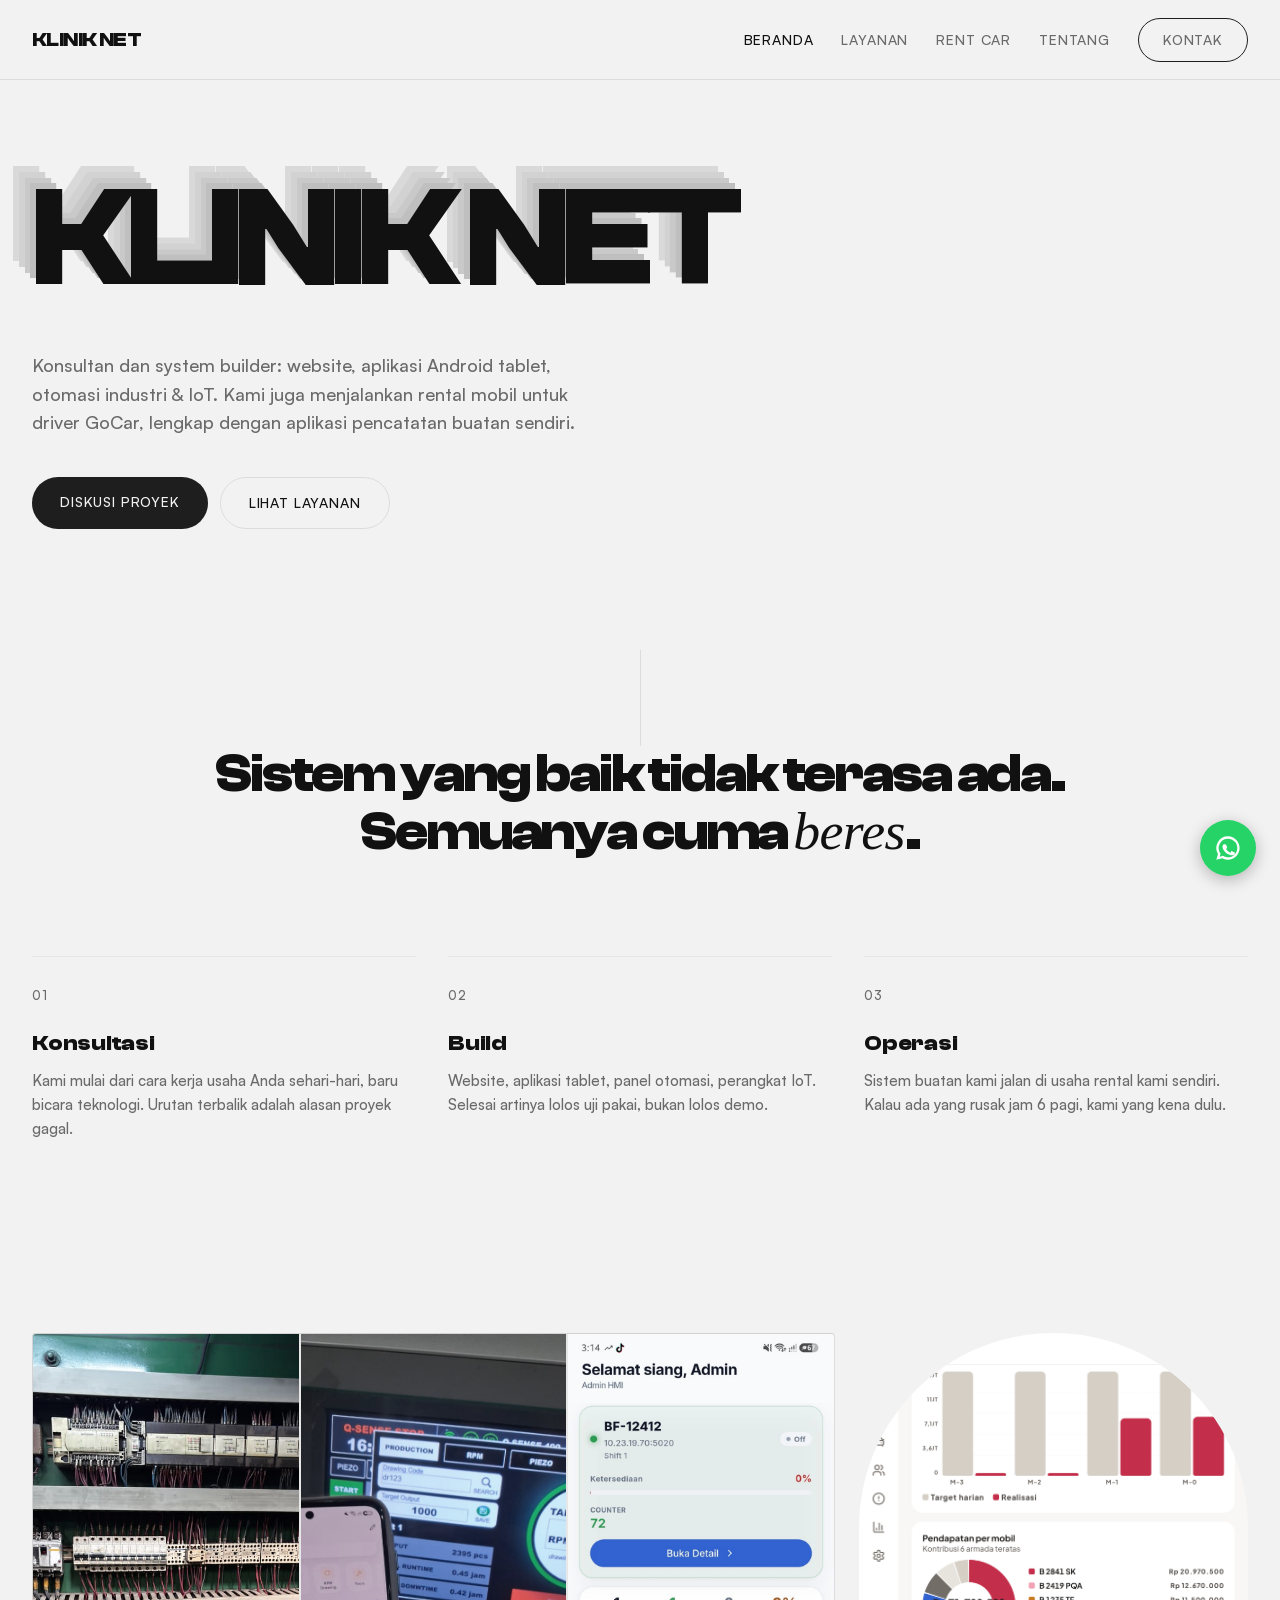
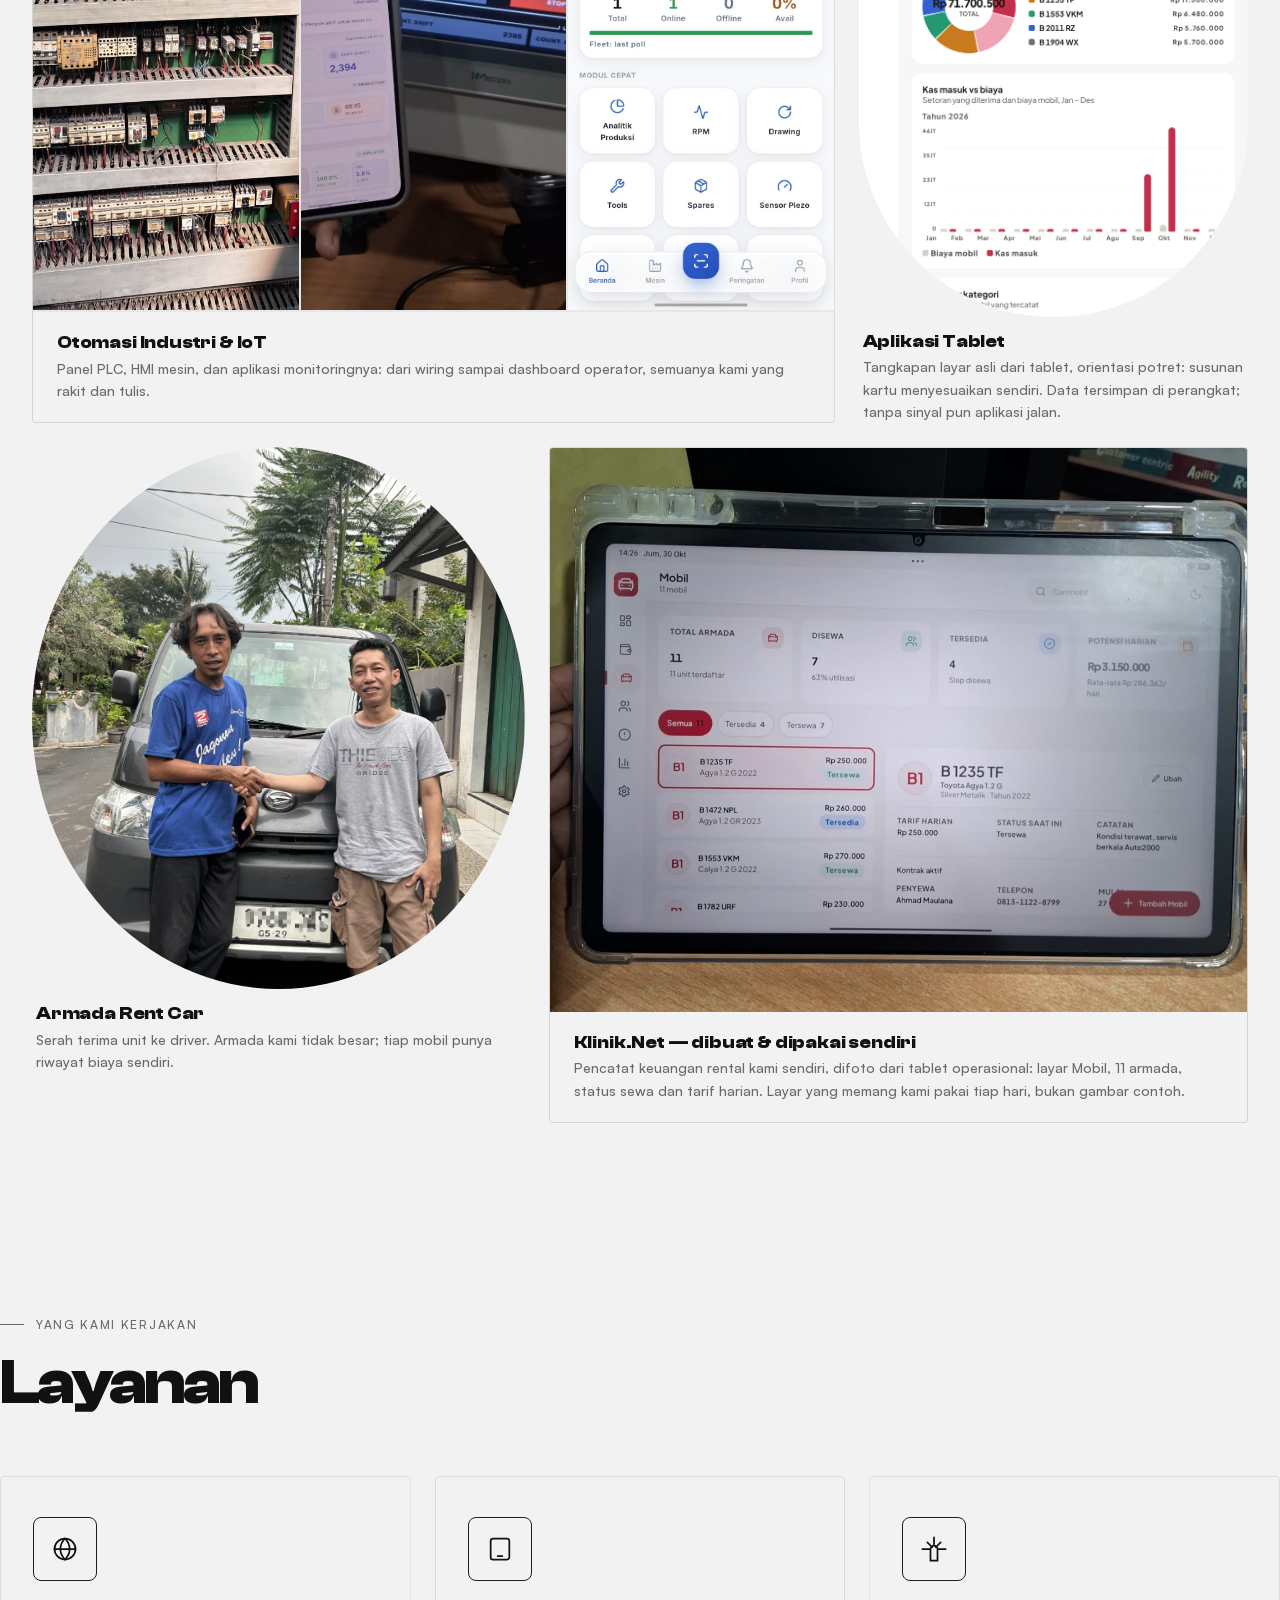
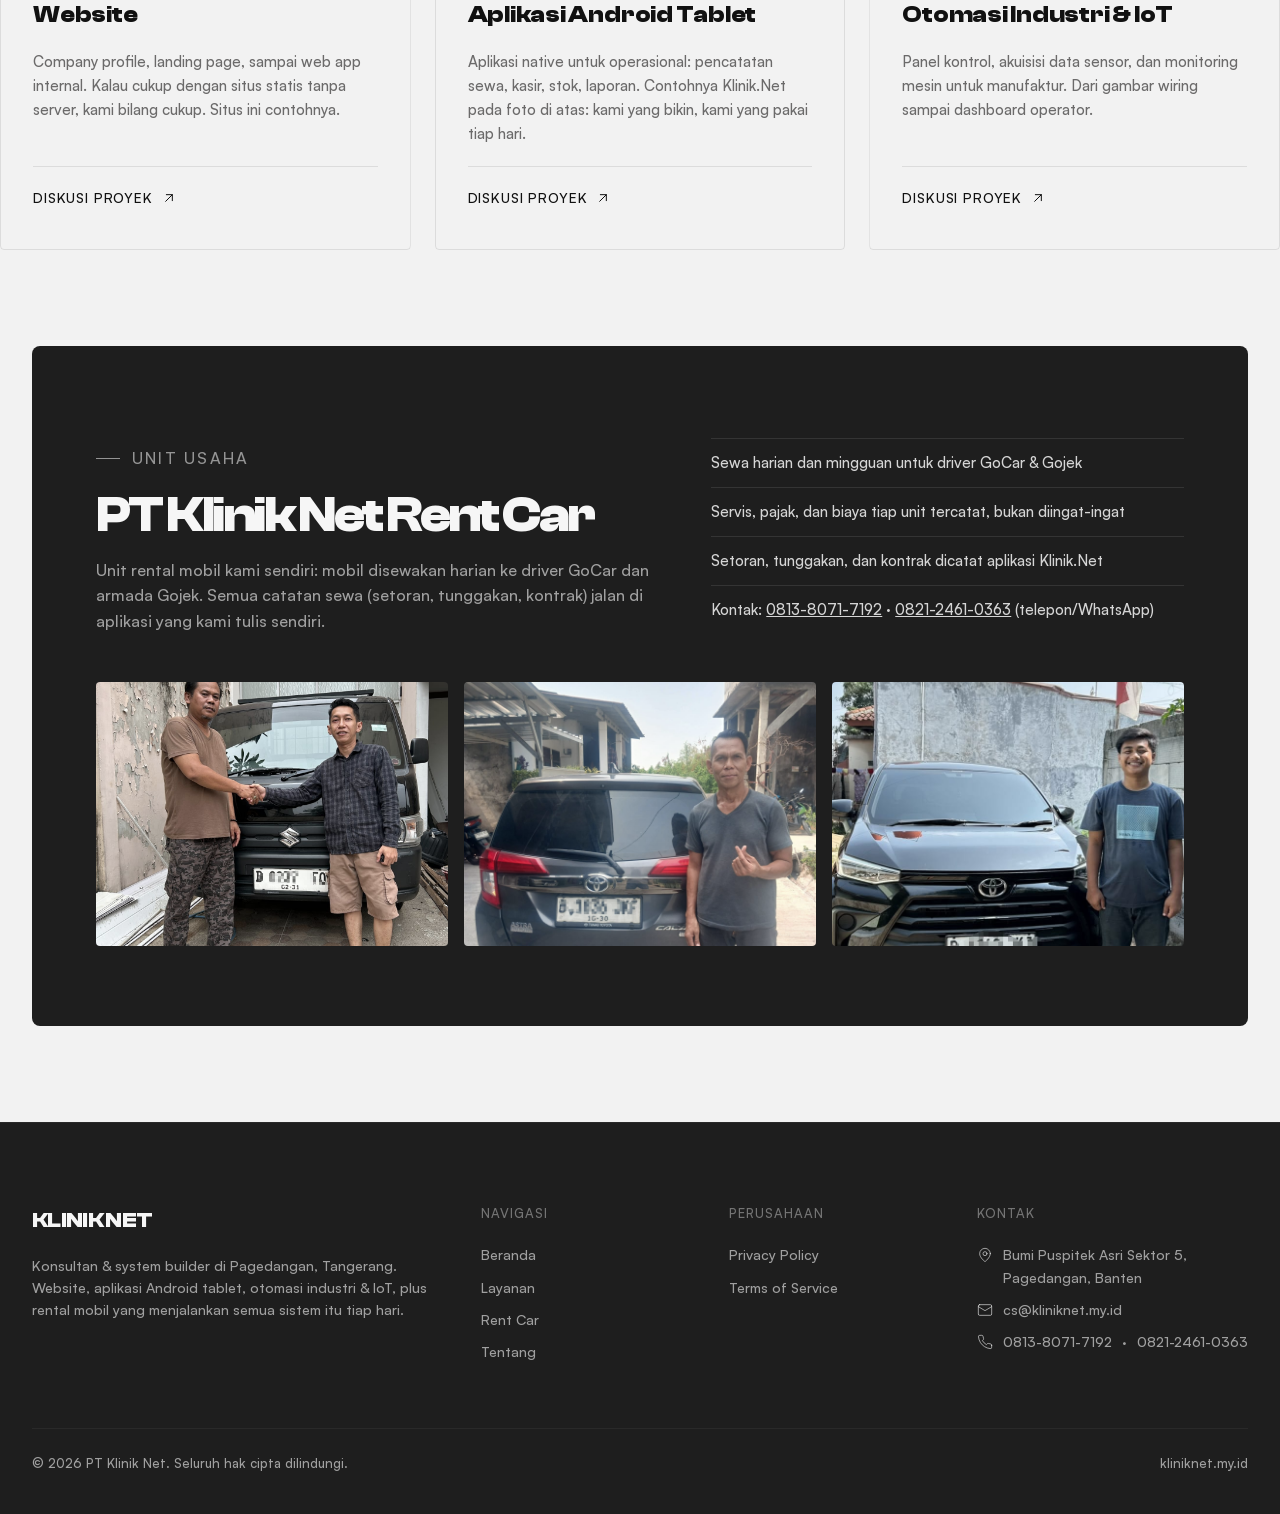
==== index.html @ cad22e59 "Polish UI: kontras teks, eyebrow seksi, CTA hero, pembatas kartu, focus ring - muted2 digelapkan (#6" ====
<!doctype html>
<html lang="id">
<head>
<meta charset="utf-8">
<meta name="viewport" content="width=device-width, initial-scale=1">
<title>PT Klinik Net — Konsultan & System Builder</title>
<meta name="description" content="PT Klinik Net: pembuatan website, aplikasi Android untuk tablet, otomasi industri & IoT. Unit Rent Car menyewakan mobil untuk driver GoCar dengan sistem pencatatan internal sendiri.">
<link rel="canonical" href="https://kliniknet.my.id/">
<meta property="og:title" content="PT Klinik Net — Konsultan & System Builder">
<meta property="og:description" content="Website, aplikasi Android tablet, otomasi industri & IoT. Plus Rent Car untuk driver GoCar.">
<meta property="og:type" content="website">
<meta property="og:url" content="https://kliniknet.my.id/">
<meta property="og:image" content="https://kliniknet.my.id/assets/img/showcase-app.png">
<link rel="icon" href="favicon.svg" type="image/svg+xml">
<link rel="stylesheet" href="assets/css/style.css">
</head>
<body>

<!-- ===== NAV (identik di semua halaman) ===== -->
<header class="nav">
  <div class="nav-inner">
    <a class="nav-logo" href="index.html">KLINIK&nbsp;NET</a>
    <button class="nav-burger" aria-label="Buka menu" aria-expanded="false">
      <svg width="24" height="24" viewBox="0 0 24 24" fill="none" stroke-width="1.5" stroke-linecap="round"><path d="M4 7h16M4 12h16M4 17h16"/></svg>
    </button>
    <ul class="nav-links">
      <li><a href="index.html" aria-current="page">Beranda</a></li>
      <li><a href="index.html#layanan">Layanan</a></li>
      <li><a href="index.html#rentcar">Rent Car</a></li>
      <li><a href="index.html#tentang">Tentang</a></li>
      <li><a class="nav-cta" href="index.html#kontak">Kontak</a></li>
    </ul>
  </div>
</header>

<!-- ===== HERO ===== -->
<section class="hero">
  <div class="wrap">
    <h1 class="hero-echo" aria-label="Klinik Net">
      <span class="e4" aria-hidden="true">KLINIK NET</span>
      <span class="e3" aria-hidden="true">KLINIK NET</span>
      <span class="e2" aria-hidden="true">KLINIK NET</span>
      <span class="e1" aria-hidden="true">KLINIK NET</span>
      <span class="front">KLINIK NET</span>
    </h1>
    <p class="hero-sub">Konsultan dan system builder: website, aplikasi Android tablet, otomasi industri &amp; IoT. Kami juga menjalankan rental mobil untuk driver GoCar, lengkap dengan aplikasi pencatatan buatan sendiri.</p>
    <div class="hero-cta">
      <a class="btn-solid" href="https://wa.me/6281380717192?text=Halo%20PT%20Klinik%20Net%2C%20saya%20mau%20diskusi%20proyek.">Diskusi proyek</a>
      <a class="btn-ghost" href="#layanan">Lihat layanan</a>
    </div>
  </div>
</section>

<!-- ===== NARASI ===== -->
<section class="narrative" id="tentang">
  <div class="wrap">
    <blockquote class="quote reveal">Sistem yang baik tidak terasa ada. Semuanya cuma <em>beres</em>.</blockquote>
    <div class="pillars">
      <div class="pillar reveal"><span class="num">01</span><h3>Konsultasi</h3><p>Kami mulai dari cara kerja usaha Anda sehari-hari, baru bicara teknologi. Urutan terbalik adalah alasan proyek gagal.</p></div>
      <div class="pillar reveal"><span class="num">02</span><h3>Build</h3><p>Website, aplikasi tablet, panel otomasi, perangkat IoT. Selesai artinya lolos uji pakai, bukan lolos demo.</p></div>
      <div class="pillar reveal"><span class="num">03</span><h3>Operasi</h3><p>Sistem buatan kami jalan di usaha rental kami sendiri. Kalau ada yang rusak jam 6 pagi, kami yang kena dulu.</p></div>
    </div>
  </div>
</section>

<!-- ===== SHOWCASE ASIMETRIS ===== -->
<section class="wrap">
  <div class="showcase">
    <!-- Foto asli proyek otomasi: panel PLC, HMI + aplikasi monitoring, app Android-nya -->
    <figure class="sh-card sh-8 reveal">
      <img src="img-show/otomasi-show1.jpeg" alt="Panel kontrol PLC otomasi industri" loading="lazy">
      <img src="img-show/otomasi-show2.jpeg" alt="HMI mesin dengan aplikasi monitoring di ponsel" loading="lazy">
      <img src="img-show/android-show.jpeg" alt="Aplikasi Android monitoring mesin" loading="lazy">
      <figcaption class="sh-caption"><strong>Otomasi Industri &amp; IoT</strong>Panel PLC, HMI mesin, dan aplikasi monitoringnya: dari wiring sampai dashboard operator, semuanya kami yang rakit dan tulis.</figcaption>
    </figure>
    <!-- Tangkapan layar asli (adb screencap, orientasi potret) dari tablet kami -->
    <figure class="sh-card sh-4 reveal">
      <img src="assets/img/showcase-tablet.png" alt="Dashboard Klinik.Net orientasi potret di tablet" loading="lazy">
      <figcaption class="sh-caption"><strong>Aplikasi Tablet</strong>Tangkapan layar asli dari tablet, orientasi potret: susunan kartu menyesuaikan sendiri. Data tersimpan di perangkat; tanpa sinyal pun aplikasi jalan.</figcaption>
    </figure>
    <!-- Foto asli armada PT Klinik Net Rent Car -->
    <figure class="sh-card sh-5 reveal">
      <img src="image-rent-car/img1.jpeg" alt="Armada PT Klinik Net Rent Car" loading="lazy">
      <figcaption class="sh-caption"><strong>Armada Rent Car</strong>Serah terima unit ke driver. Armada kami tidak besar; tiap mobil punya riwayat biaya sendiri.</figcaption>
    </figure>
    <!-- Foto asli: tablet operasional menjalankan Klinik.Net -->
    <figure class="sh-card sh-7 reveal">
      <img src="img-show/tablet-show.jpeg" alt="Tablet menjalankan aplikasi Klinik.Net, layar Mobil" loading="lazy">
      <figcaption class="sh-caption"><strong>Klinik.Net — dibuat &amp; dipakai sendiri</strong>Pencatat keuangan rental kami sendiri, difoto dari tablet operasional: layar Mobil, 11 armada, status sewa dan tarif harian. Layar yang memang kami pakai tiap hari, bukan gambar contoh.</figcaption>
    </figure>
  </div>
</section>

<!-- ===== LAYANAN ===== -->
<section class="services wrap" id="layanan">
  <p class="eyebrow reveal">Yang kami kerjakan</p>
  <h2 class="section-head reveal">Layanan</h2>
  <div class="svc-grid">
    <div class="svc reveal">
      <div class="svc-icon"><svg width="28" height="28" viewBox="0 0 24 24" fill="none" stroke-width="1.5" stroke-linecap="round"><circle cx="12" cy="12" r="9"/><path d="M3 12h18M12 3c2.5 2.6 4 5.6 4 9s-1.5 6.4-4 9c-2.5-2.6-4-5.6-4-9s1.5-6.4 4-9z"/></svg></div>
      <h3>Website</h3><p>Company profile, landing page, sampai web app internal. Kalau cukup dengan situs statis tanpa server, kami bilang cukup. Situs ini contohnya.</p>
      <a class="svc-link" href="index.html#kontak">Diskusi proyek <svg width="16" height="16" viewBox="0 0 24 24" fill="none" stroke="currentColor" stroke-width="1.5" stroke-linecap="round"><path d="M7 17 17 7M8 7h9v9"/></svg></a>
    </div>
    <div class="svc reveal">
      <div class="svc-icon"><svg width="28" height="28" viewBox="0 0 24 24" fill="none" stroke-width="1.5" stroke-linecap="round"><rect x="4" y="3" width="16" height="18" rx="2"/><path d="M10 18h4"/></svg></div>
      <h3>Aplikasi Android Tablet</h3><p>Aplikasi native untuk operasional: pencatatan sewa, kasir, stok, laporan. Contohnya Klinik.Net pada foto di atas: kami yang bikin, kami yang pakai tiap hari.</p>
      <a class="svc-link" href="index.html#kontak">Diskusi proyek <svg width="16" height="16" viewBox="0 0 24 24" fill="none" stroke="currentColor" stroke-width="1.5" stroke-linecap="round"><path d="M7 17 17 7M8 7h9v9"/></svg></a>
    </div>
    <div class="svc reveal">
      <div class="svc-icon"><svg width="28" height="28" viewBox="0 0 24 24" fill="none" stroke-width="1.5" stroke-linecap="round"><path d="M12 2v6M6.3 6.3l4.2 4.2M2 12h6M16 12h6M17.7 6.3l-4.2 4.2M9 22h6M12 9a3 3 0 0 1 3 3v10H9V12a3 3 0 0 1 3-3z"/></svg></div>
      <h3>Otomasi Industri &amp; IoT</h3><p>Panel kontrol, akuisisi data sensor, dan monitoring mesin untuk manufaktur. Dari gambar wiring sampai dashboard operator.</p>
      <a class="svc-link" href="index.html#kontak">Diskusi proyek <svg width="16" height="16" viewBox="0 0 24 24" fill="none" stroke="currentColor" stroke-width="1.5" stroke-linecap="round"><path d="M7 17 17 7M8 7h9v9"/></svg></a>
    </div>
  </div>
</section>

<!-- ===== RENT CAR ===== -->
<section class="wrap" id="rentcar">
  <div class="rentcar reveal">
    <div>
      <p class="eyebrow">Unit usaha</p>
      <h2>PT Klinik Net Rent Car</h2>
      <p>Unit rental mobil kami sendiri: mobil disewakan harian ke driver GoCar dan armada Gojek. Semua catatan sewa (setoran, tunggakan, kontrak) jalan di aplikasi yang kami tulis sendiri.</p>
    </div>
    <ul class="rentcar-list">
      <li>Sewa harian dan mingguan untuk driver GoCar &amp; Gojek</li>
      <li>Servis, pajak, dan biaya tiap unit tercatat, bukan diingat-ingat</li>
      <li>Setoran, tunggakan, dan kontrak dicatat aplikasi Klinik.Net</li>
      <li>Kontak: <a href="https://wa.me/6281380717192">0813-8071-7192</a> · <a href="https://wa.me/6282124610363">0821-2461-0363</a> (telepon/WhatsApp)</li>
    </ul>
    <div class="rentcar-photos">
      <img src="image-rent-car/img2.jpeg" alt="Armada Rent Car" loading="lazy">
      <img src="image-rent-car/img3.jpeg" alt="Armada Rent Car" loading="lazy">
      <img src="image-rent-car/img4.jpeg" alt="Armada Rent Car" loading="lazy">
    </div>
  </div>
</section>

<!-- ===== FOOTER (identik di semua halaman) ===== -->
<footer class="footer" id="kontak">
  <div class="wrap">
    <div class="footer-grid">
      <div>
        <div class="footer-logo">KLINIK NET</div>
        <p>Konsultan &amp; system builder di Pagedangan, Tangerang. Website, aplikasi Android tablet, otomasi industri &amp; IoT, plus rental mobil yang menjalankan semua sistem itu tiap hari.</p>
      </div>
      <div>
        <h4>Navigasi</h4>
        <ul>
          <li><a href="index.html">Beranda</a></li>
          <li><a href="index.html#layanan">Layanan</a></li>
          <li><a href="index.html#rentcar">Rent Car</a></li>
          <li><a href="index.html#tentang">Tentang</a></li>
        </ul>
      </div>
      <div>
        <h4>Perusahaan</h4>
        <ul>
          <li><a href="privacy-policy.html">Privacy Policy</a></li>
          <li><a href="terms-of-service.html">Terms of Service</a></li>
        </ul>
      </div>
      <div>
        <h4>Kontak</h4>
        <ul class="footer-contact">
          <li><svg width="16" height="16" viewBox="0 0 24 24" fill="none" stroke-width="1.5" stroke-linecap="round"><path d="M20 10c0 6-8 12-8 12s-8-6-8-12a8 8 0 0 1 16 0z"/><circle cx="12" cy="10" r="3"/></svg> Bumi Puspitek Asri Sektor 5, Pagedangan, Banten</li>
          <li><svg width="16" height="16" viewBox="0 0 24 24" fill="none" stroke-width="1.5" stroke-linecap="round"><rect x="2" y="4" width="20" height="16" rx="2"/><path d="m2 7 10 6 10-6"/></svg> <a href="mailto:cs@kliniknet.my.id">cs@kliniknet.my.id</a></li>
          <li><svg width="16" height="16" viewBox="0 0 24 24" fill="none" stroke-width="1.5" stroke-linecap="round"><path d="M22 16.9v3a2 2 0 0 1-2.2 2 19.8 19.8 0 0 1-8.6-3 19.5 19.5 0 0 1-6-6 19.8 19.8 0 0 1-3-8.7A2 2 0 0 1 4.1 2h3a2 2 0 0 1 2 1.7c.1 1 .4 2 .7 2.9a2 2 0 0 1-.5 2.1L8.1 9.9a16 16 0 0 0 6 6l1.2-1.2a2 2 0 0 1 2.1-.5c1 .3 2 .6 2.9.7a2 2 0 0 1 1.7 2z"/></svg> <a href="tel:+6281380717192">0813-8071-7192</a> · <a href="tel:+6282124610363">0821-2461-0363</a></li>
        </ul>
      </div>
    </div>
    <div class="footer-bottom">
      <span>© 2026 PT Klinik Net. Seluruh hak cipta dilindungi.</span>
      <span>kliniknet.my.id</span>
    </div>
  </div>
</footer>

<!-- Tombol WhatsApp melayang: nomor utama, pesan bawaan -->
<a class="fab-wa" href="https://wa.me/6281380717192?text=Halo%20PT%20Klinik%20Net%2C%20saya%20mau%20diskusi%20proyek." aria-label="Chat WhatsApp PT Klinik Net">
  <svg width="28" height="28" viewBox="0 0 24 24" fill="currentColor" aria-hidden="true"><path d="M12 2a10 10 0 0 0-8.6 15.1L2 22l5-1.3A10 10 0 1 0 12 2Zm0 2a8 8 0 1 1-4.1 14.9l-.4-.2-2.6.7.7-2.5-.2-.4A8 8 0 0 1 12 4Zm-3.1 4.6c-.2 0-.5.1-.7.4-.3.3-.9.9-.9 2.1s.9 2.4 1 2.6c.1.2 1.8 2.9 4.5 3.9 2.2.9 2.7.7 3.2.7.5-.1 1.5-.6 1.7-1.2.2-.6.2-1.1.2-1.2-.1-.1-.3-.2-.6-.3l-1.8-.9c-.2-.1-.4-.1-.6.1l-.7 1c-.1.2-.3.2-.5.1a6.5 6.5 0 0 1-3.2-2.8c-.1-.2 0-.4.1-.5l.6-.8c.1-.2.1-.3 0-.5l-.8-2c-.2-.4-.4-.4-.6-.4h-.9Z"/></svg>
</a>

<script src="assets/js/main.js"></script>
</body>
</html>
---- assets/css/style.css ----
/* ===== kliniknet.my.id — satu stylesheet bersama ===== */

@font-face {
  font-family: "Clash Display";
  src: url("../fonts/ClashDisplay-Bold.woff2") format("woff2");
  font-weight: 700;
  font-display: swap;
}
@font-face {
  font-family: "Satoshi";
  src: url("../fonts/Satoshi-Medium.woff2") format("woff2");
  font-weight: 500;
  font-display: swap;
}

:root {
  --bg: #f2f2f2;
  --ink: #111111;
  --muted: #b6b5b5;
  --muted2: #6b6a6a;
  --dark: #1e1e1e;
  --line: rgba(30, 30, 30, 0.1);
  --serif: Georgia, "Times New Roman", serif;
  --ease: cubic-bezier(0.77, 0, 0.175, 1);
}

* { margin: 0; padding: 0; box-sizing: border-box; }

html { scroll-behavior: smooth; scroll-padding-top: 96px; }

::selection { background: var(--ink); color: var(--bg); }
:focus-visible { outline: 2px solid var(--ink); outline-offset: 3px; }

body {
  background: var(--bg);
  color: var(--ink);
  font-family: "Satoshi", system-ui, -apple-system, sans-serif;
  font-weight: 500;
  line-height: 1.6;
  -webkit-font-smoothing: antialiased;
}

h1, h2, h3 {
  font-family: "Clash Display", system-ui, sans-serif;
  font-weight: 700;
  letter-spacing: -0.05em;
  line-height: 0.9;
}

img { max-width: 100%; display: block; }
a { color: inherit; }

.wrap {
  max-width: 1280px;
  margin: 0 auto;
  padding: 0 32px;
}

/* ===== Nav ===== */
.nav {
  position: sticky;
  top: 0;
  z-index: 100;
  height: 80px;
  background: rgba(242, 242, 242, 0.9);
  backdrop-filter: blur(12px);
  -webkit-backdrop-filter: blur(12px);
  border-bottom: 1px solid var(--line);
}
.nav-inner {
  max-width: 1280px;
  margin: 0 auto;
  padding: 0 32px;
  height: 80px;
  display: flex;
  align-items: center;
  justify-content: space-between;
  gap: 24px;
}
.nav-logo {
  font-family: "Clash Display", system-ui, sans-serif;
  font-weight: 700;
  font-size: 20px;
  letter-spacing: -0.03em;
  text-decoration: none;
}
.nav-links {
  display: flex;
  align-items: center;
  gap: 28px;
  list-style: none;
}
.nav-links a {
  font-size: 14px;
  text-transform: uppercase;
  letter-spacing: 0.06em;
  text-decoration: none;
  color: var(--muted2);
  transition: color 0.25s;
}
.nav-links a:hover, .nav-links a[aria-current="page"] { color: var(--ink); }
.nav-cta {
  display: inline-block;
  padding: 10px 24px;
  border: 1px solid var(--dark);
  border-radius: 999px;
  font-size: 14px;
  text-transform: uppercase;
  letter-spacing: 0.06em;
  text-decoration: none;
  color: var(--ink);
  background: transparent;
  transition: background 0.25s, color 0.25s;
}
.nav-cta:hover { background: var(--dark); color: var(--bg); }
.nav-burger {
  display: none;
  background: none;
  border: 0;
  cursor: pointer;
  padding: 8px;
}
.nav-burger svg { stroke: var(--ink); }

/* ===== Hero + Echo Stack ===== */
.hero {
  padding: 96px 0 120px;
  overflow: hidden;
}
.hero-echo {
  position: relative;
  display: inline-block;
  font-size: clamp(56px, 11vw, 180px);
  line-height: 0.9;
  letter-spacing: -0.05em;
  white-space: nowrap;
}
.hero-echo span {
  position: absolute;
  left: 0;
  top: 0;
  pointer-events: none;
  user-select: none;
}
.hero-echo .e1 { transform: translate(-0.04em, -0.04em); color: #bfbfbf; }
.hero-echo .e2 { transform: translate(-0.08em, -0.08em); color: #c9c9c9; }
.hero-echo .e3 { transform: translate(-0.12em, -0.12em); color: #d2d2d2; }
.hero-echo .e4 { transform: translate(-0.16em, -0.16em); color: #d9d9d9; }
.hero-echo .front { position: relative; color: var(--ink); }
.hero-sub {
  margin-top: 48px;
  max-width: 560px;
  font-size: 18px;
  color: var(--muted2);
}
/* ===== Polish: aksen kecil yang bikin halaman terasa dikerjakan ===== */
.eyebrow {
  display: flex;
  align-items: center;
  gap: 12px;
  font-size: 12px;
  text-transform: uppercase;
  letter-spacing: 0.14em;
  color: var(--muted2);
  margin-bottom: 20px;
}
.eyebrow::before { content: ""; width: 24px; height: 1px; background: currentColor; }
.hero-cta { display: flex; flex-wrap: wrap; gap: 12px; margin-top: 40px; }
.btn-solid, .btn-ghost {
  display: inline-block;
  padding: 14px 28px;
  border-radius: 999px;
  font-size: 14px;
  text-transform: uppercase;
  letter-spacing: 0.06em;
  text-decoration: none;
  transition: background 0.25s, color 0.25s, opacity 0.25s;
}
.btn-solid { background: var(--dark); color: var(--bg); }
.btn-solid:hover { opacity: 0.85; }
.btn-ghost { border: 1px solid var(--line); color: var(--ink); }
.btn-ghost:hover { background: #ffffff; }

/* ===== Narasi ===== */
.narrative {
  padding: 96px 0;
  border-top: 1px solid var(--bg);
  position: relative;
}
.narrative::before {
  content: "";
  position: absolute;
  top: 0;
  left: 50%;
  width: 1px;
  height: 96px;
  background: var(--line);
}
.quote {
  max-width: 980px;
  margin: 0 auto;
  font-family: "Clash Display", system-ui, sans-serif;
  font-weight: 700;
  letter-spacing: -0.04em;
  line-height: 1.05;
  font-size: clamp(28px, 4.2vw, 60px);
  text-align: center;
}
.quote em {
  font-family: var(--serif);
  font-style: italic;
  font-weight: 400;
  letter-spacing: -0.01em;
}
.pillars {
  display: grid;
  grid-template-columns: repeat(3, 1fr);
  gap: 32px;
  margin-top: 96px;
}
.pillar { border-top: 1px solid var(--line); padding-top: 28px; }
.pillar h3 { font-size: 22px; margin-bottom: 12px; }
.pillar p { color: var(--muted2); font-size: 15px; }
.pillar .num {
  font-size: 13px;
  color: var(--muted2);
  letter-spacing: 0.1em;
  display: block;
  margin-bottom: 24px;
}

/* ===== Showcase asimetris ===== */
.showcase {
  display: grid;
  grid-template-columns: repeat(12, 1fr);
  gap: 24px;
  padding: 96px 0;
}
.sh-card {
  border-radius: 4px;
  overflow: hidden;
  background: #e7e7e7;
  border: 1px solid var(--line);
  /* ponytail: grid 1fr/auto — img height:100% di figure block mendorong caption
     keluar dan ter-clip overflow:hidden; baris eksplisit menahan caption di dalam. */
  display: grid;
  grid-template-rows: 1fr auto;
}
.sh-card img {
  width: 100%;
  height: 100%;
  object-fit: cover;
  filter: grayscale(20%);
  transition: filter 0.7s var(--ease), transform 0.7s var(--ease);
}
.sh-8:hover img, .sh-7:hover img { filter: grayscale(0%); transform: scale(1.05); }
/* ponytail: tanpa aspect-ratio di kontainer — baris 1fr tak bisa menyusut di
   bawah tinggi gambar, caption ter-clip. Rasio dipindah ke img, tinggi kartu
   mengikuti konten. */
.sh-8 { grid-column: span 8; display: grid; grid-template-columns: repeat(3, 1fr); grid-template-rows: 1fr auto; gap: 2px; }
/* ponytail: aspect-ratio hanya kontribusi tinggi intrinsik; tinggi final dari
   baris 1fr (kartu stretch mengikuti kartu tetangga) dan img height:100%. */
.sh-8 img { aspect-ratio: 3 / 4; }
.sh-8 .sh-caption { grid-column: 1 / -1; }
.sh-4 { grid-column: span 4; }
/* ponytail: pill = stadion, bukan elips — radius 999px diskala seragam browser
   jadi elips; pada rasio 2/3, 50%/33.34% memberi tutup setengah lingkaran. */
.sh-4 img { border-radius: 50% / 33.34%; aspect-ratio: 2 / 3; }
.sh-5 { grid-column: span 5; }
.sh-5 img { border-radius: 50%; aspect-ratio: 1; }
/* ponytail: bentuk pill/lingkaran pindah ke img — kalau di figure, caption
   ikut ter-clip radius dan hilang. */
.sh-4, .sh-5 { overflow: visible; background: none; border: none; grid-template-rows: auto auto; }
.sh-4 .sh-caption, .sh-5 .sh-caption { background: none; padding: 14px 4px 0; }
.sh-7 { grid-column: span 7; }
.sh-caption {
  padding: 20px 24px;
  font-size: 14px;
  color: var(--muted2);
  background: var(--bg);
}
.sh-caption strong {
  display: block;
  font-family: "Clash Display", system-ui, sans-serif;
  font-size: 18px;
  color: var(--ink);
  margin-bottom: 4px;
}
/* ponytail: tracking display (-0.05em) hanya terbaca di huruf besar; heading
   kecil (pilar, kartu layanan, judul legal, caption) dilonggarkan + line-height
   dinaikkan supaya tidak bertabrakan saat wrapping. */
h3, .article h2, .sh-caption strong { letter-spacing: -0.01em; line-height: 1.2; }

/* ===== Layanan ===== */
.services { padding: 96px 0; }
.section-head {
  font-size: clamp(36px, 5vw, 72px);
  margin-bottom: 64px;
}
.svc-grid {
  display: grid;
  grid-template-columns: repeat(3, 1fr);
  gap: 24px;
}
.svc {
  border: 1px solid var(--line);
  border-radius: 4px;
  padding: 40px 32px;
  background: transparent;
  transition: background 0.35s;
  display: flex;
  flex-direction: column;
  gap: 20px;
}
.svc:hover { background: #ffffff; }
.svc-icon {
  width: 64px;
  height: 64px;
  border: 1px solid var(--dark);
  border-radius: 8px;
  display: grid;
  place-items: center;
  transition: transform 0.45s var(--ease);
}
.svc:hover .svc-icon { transform: rotate(12deg); }
.svc-icon svg { stroke: var(--ink); }
.svc h3 { font-size: 24px; }
.svc p { color: var(--muted2); font-size: 15px; flex: 1; }
.svc-link {
  font-size: 14px;
  text-transform: uppercase;
  letter-spacing: 0.06em;
  text-decoration: none;
  display: inline-flex;
  align-items: center;
  gap: 8px;
  color: var(--ink);
  border-top: 1px solid var(--line);
  padding-top: 20px;
}
.svc-link svg { transition: transform 0.3s var(--ease); }
.svc-link:hover svg { transform: translate(4px, -4px); }

/* ===== Rent Car ===== */
.rentcar {
  margin: 0 0 96px;
  background: var(--dark);
  color: #f6f6f6;
  border-radius: 8px;
  padding: 80px 64px;
  display: grid;
  grid-template-columns: 1.2fr 1fr;
  gap: 48px;
  align-items: center;
}
.rentcar h2 { font-size: clamp(32px, 4vw, 56px); color: #f6f6f6; }
.rentcar .eyebrow { color: rgba(246, 246, 246, 0.55); }
.rentcar p { color: rgba(246, 246, 246, 0.6); margin-top: 20px; font-size: 16px; }
.rentcar-list {
  list-style: none;
  display: grid;
  gap: 12px;
}
.rentcar-list li {
  border-top: 1px solid rgba(246, 246, 246, 0.1);
  padding-top: 12px;
  font-size: 15px;
  color: rgba(246, 246, 246, 0.85);
}
.rentcar-photos {
  grid-column: 1 / -1;
  display: grid;
  grid-template-columns: repeat(3, 1fr);
  gap: 16px;
}
.rentcar-photos img {
  width: 100%;
  aspect-ratio: 4 / 3;
  object-fit: cover;
  border-radius: 4px;
  filter: grayscale(20%);
  transition: filter 0.7s var(--ease), transform 0.7s var(--ease);
}
.rentcar-photos img:hover { filter: grayscale(0%); transform: scale(1.05); }

/* ===== Footer ===== */
.footer {
  background: var(--dark);
  color: rgba(246, 246, 246, 0.6);
  border-top: 1px solid rgba(255, 255, 255, 0.05);
  padding: 80px 0 40px;
  font-size: 14px;
}
.footer-grid {
  display: grid;
  grid-template-columns: 2fr 1fr 1fr 1.2fr;
  gap: 48px;
}
.footer h4 {
  font-family: "Satoshi", system-ui, sans-serif;
  font-weight: 500;
  font-size: 13px;
  text-transform: uppercase;
  letter-spacing: 0.08em;
  color: rgba(246, 246, 246, 0.4);
  margin-bottom: 20px;
}
.footer ul { list-style: none; display: grid; gap: 10px; }
.footer a { color: rgba(246, 246, 246, 0.6); text-decoration: none; transition: color 0.25s; }
.footer a:hover { color: #f6f6f6; }
.footer-logo {
  font-family: "Clash Display", system-ui, sans-serif;
  font-weight: 700;
  font-size: 22px;
  letter-spacing: -0.03em;
  color: #f6f6f6;
  margin-bottom: 16px;
}
.footer-contact li {
  display: flex;
  align-items: flex-start;
  gap: 10px;
}
.footer-contact svg { flex: none; margin-top: 3px; stroke: rgba(246, 246, 246, 0.6); }
/* ponytail: nomor telepon jangan patah di tengah angka saat kolom sempit. */
.footer-contact a { white-space: nowrap; }
.footer-bottom {
  margin-top: 64px;
  padding-top: 24px;
  border-top: 1px solid rgba(255, 255, 255, 0.05);
  display: flex;
  justify-content: space-between;
  gap: 16px;
  flex-wrap: wrap;
  font-size: 13px;
}

/* ===== Artikel legal ===== */
.article { padding: 80px 0 120px; }
.article .wrap { max-width: 760px; }
.article h1 { font-size: clamp(40px, 6vw, 72px); margin-bottom: 12px; }
.article .effective { color: var(--muted2); font-size: 14px; margin-bottom: 64px; }
.article h2 {
  font-size: 26px;
  letter-spacing: -0.03em;
  margin: 48px 0 16px;
}
.article p, .article li { font-size: 16px; color: #333; }
.article p { margin-bottom: 16px; }
.article ul, .article ol { margin: 0 0 16px 20px; display: grid; gap: 8px; }
.article table { width: 100%; border-collapse: collapse; margin: 16px 0; font-size: 15px; }
.article th, .article td {
  text-align: left;
  padding: 10px 12px;
  border: 1px solid var(--line);
  vertical-align: top;
}
.article th { font-weight: 500; background: rgba(30, 30, 30, 0.04); }
.article .note {
  border-left: 2px solid var(--ink);
  padding: 4px 0 4px 16px;
  color: var(--muted2);
  font-size: 15px;
  margin-bottom: 16px;
}

/* ===== Reveal ===== */
.reveal {
  clip-path: inset(0 0 100% 0);
  transition: clip-path 700ms var(--ease);
}
.reveal.in { clip-path: inset(0 0 0 0); }

/* ===== Tombol WhatsApp melayang ===== */
.fab-wa {
  position: fixed;
  right: 24px;
  bottom: 24px;
  z-index: 90;
  width: 56px;
  height: 56px;
  border-radius: 50%;
  background: #25d366;
  color: #fff;
  display: grid;
  place-items: center;
  box-shadow: 0 4px 16px rgba(0, 0, 0, 0.25);
  transition: transform 0.25s var(--ease);
}
.fab-wa:hover { transform: scale(1.08); }

/* ===== Mobile ===== */
@media (max-width: 768px) {
  .wrap { padding: 0 20px; }
  .nav-inner { padding: 0 20px; }
  .nav-burger { display: block; }
  .nav-links {
    display: none;
    position: absolute;
    top: 80px;
    left: 0;
    right: 0;
    background: rgba(242, 242, 242, 0.97);
    backdrop-filter: blur(12px);
    flex-direction: column;
    align-items: flex-start;
    padding: 24px 20px;
    gap: 20px;
    border-bottom: 1px solid var(--line);
  }
  .nav-links.open { display: flex; }
  .hero { padding: 48px 0 64px; }
  .hero-echo { white-space: normal; }
  .hero-echo .e3, .hero-echo .e4 { display: none; }
  .pillars, .svc-grid { grid-template-columns: 1fr; }
  .showcase { grid-template-columns: 1fr; }
  .sh-8, .sh-4, .sh-5, .sh-7 { grid-column: span 1; }
  .sh-8 { grid-template-columns: 1fr; grid-template-rows: none; aspect-ratio: auto; }
  .sh-8 img { aspect-ratio: 4 / 3; }
  .sh-5 { max-width: 320px; margin: 0 auto; }
  .rentcar { grid-template-columns: 1fr; padding: 48px 28px; }
  .rentcar-photos { grid-template-columns: 1fr; }
  .footer-grid { grid-template-columns: 1fr 1fr; }
}

/* ===== Reduced motion ===== */
@media (prefers-reduced-motion: reduce) {
  html { scroll-behavior: auto; }
  *, *::before, *::after {
    animation-duration: 0.01ms !important;
    transition-duration: 0.01ms !important;
  }
  .reveal { clip-path: none; transition: none; }
  .sh-8:hover img, .sh-7:hover img { transform: none; }
  .svc:hover .svc-icon { transform: none; }
}
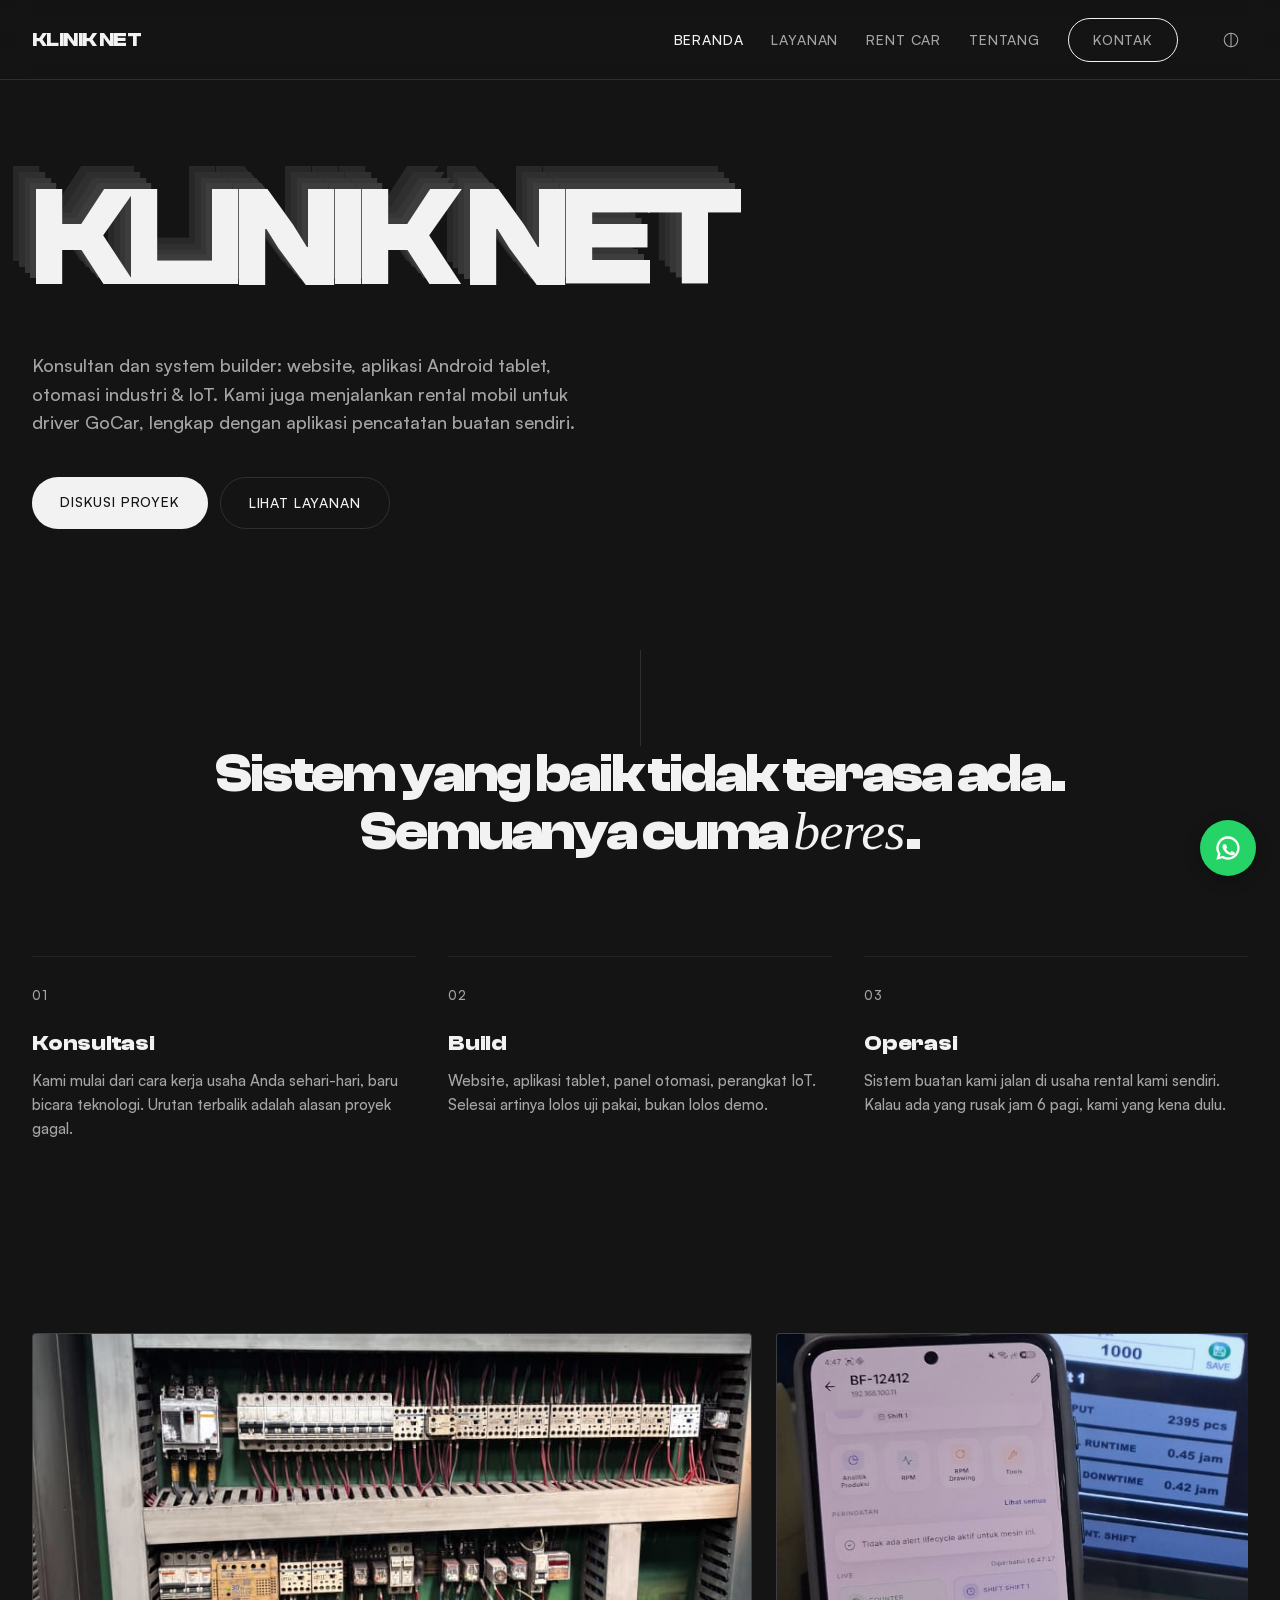
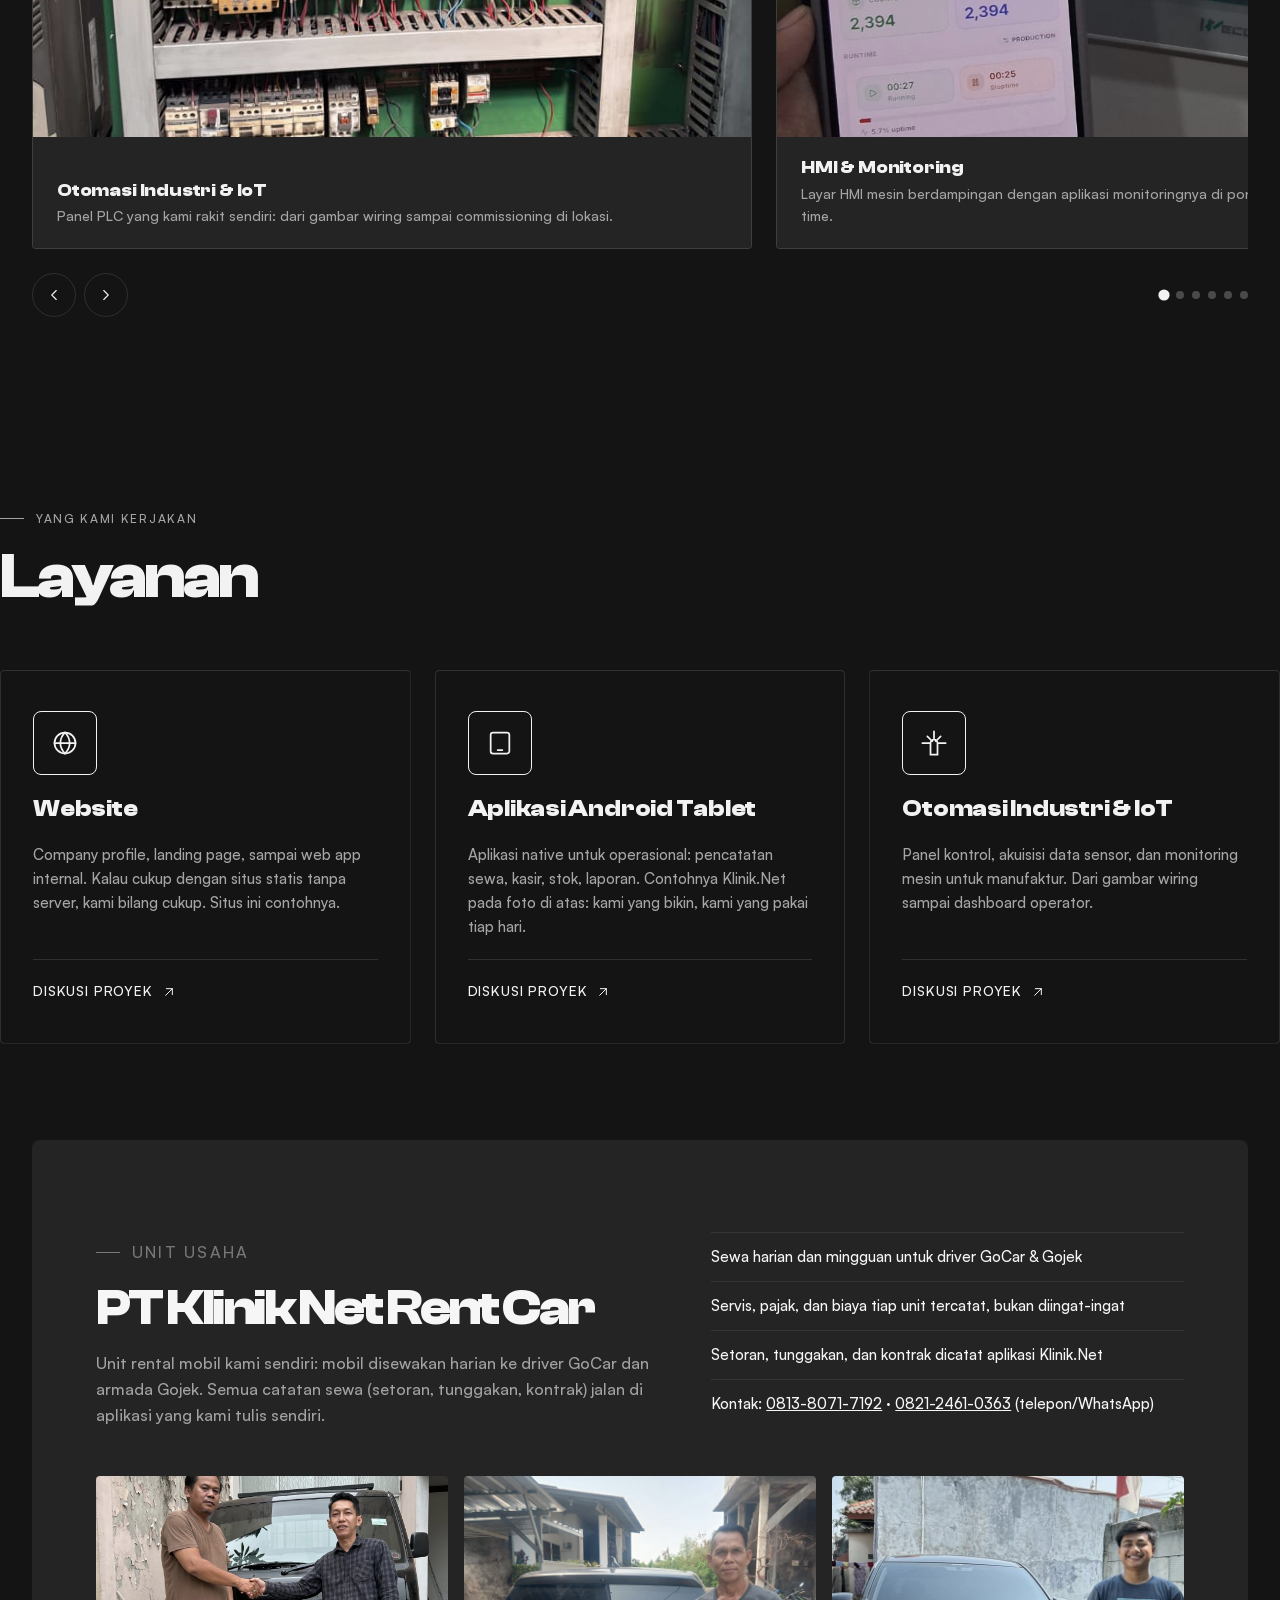
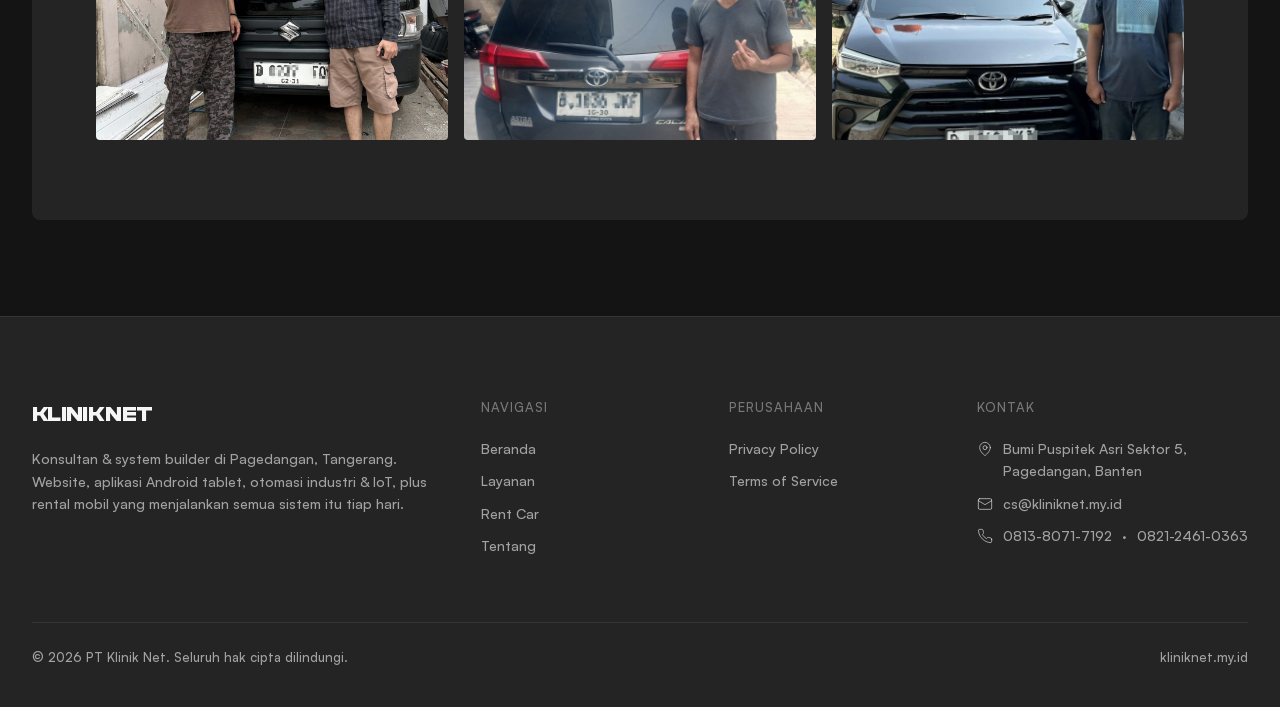
==== commit e760be94: "Showcase jadi carousel scroll-snap + tema gelap/terang (auto jam lokal 18-06, toggle manual tersimpa" ====
--- a/index.html
+++ b/index.html
@@ -23,6 +23,13 @@
     <button class="nav-burger" aria-label="Buka menu" aria-expanded="false">
       <svg width="24" height="24" viewBox="0 0 24 24" fill="none" stroke-width="1.5" stroke-linecap="round"><path d="M4 7h16M4 12h16M4 17h16"/></svg>
     </button>
+    <div class="nav-tools">
+      <button class="theme-toggle" type="button" aria-label="Ganti tema: otomatis, terang, gelap">
+        <svg class="ic-auto" width="18" height="18" viewBox="0 0 24 24" fill="none" stroke="currentColor" stroke-width="1.5" stroke-linecap="round"><circle cx="12" cy="12" r="9"/><path d="M12 3v18"/></svg>
+        <svg class="ic-sun" width="18" height="18" viewBox="0 0 24 24" fill="none" stroke="currentColor" stroke-width="1.5" stroke-linecap="round"><circle cx="12" cy="12" r="4"/><path d="M12 2v2M12 20v2M4.9 4.9l1.4 1.4M17.7 17.7l1.4 1.4M2 12h2M20 12h2M4.9 19.1l1.4-1.4M17.7 6.3l1.4-1.4"/></svg>
+        <svg class="ic-moon" width="18" height="18" viewBox="0 0 24 24" fill="none" stroke="currentColor" stroke-width="1.5" stroke-linecap="round"><path d="M21 12.8A9 9 0 1 1 11.2 3a7 7 0 0 0 9.8 9.8z"/></svg>
+      </button>
+    </div>
     <ul class="nav-links">
       <li><a href="index.html" aria-current="page">Beranda</a></li>
       <li><a href="index.html#layanan">Layanan</a></li>
@@ -63,31 +70,44 @@
   </div>
 </section>
 
-<!-- ===== SHOWCASE ASIMETRIS ===== -->
+<!-- ===== SHOWCASE: carousel foto asli ===== -->
 <section class="wrap">
   <div class="showcase">
-    <!-- Foto asli proyek otomasi: panel PLC, HMI + aplikasi monitoring, app Android-nya -->
-    <figure class="sh-card sh-8 reveal">
-      <img src="img-show/otomasi-show1.jpeg" alt="Panel kontrol PLC otomasi industri" loading="lazy">
-      <img src="img-show/otomasi-show2.jpeg" alt="HMI mesin dengan aplikasi monitoring di ponsel" loading="lazy">
-      <img src="img-show/android-show.jpeg" alt="Aplikasi Android monitoring mesin" loading="lazy">
-      <figcaption class="sh-caption"><strong>Otomasi Industri &amp; IoT</strong>Panel PLC, HMI mesin, dan aplikasi monitoringnya: dari wiring sampai dashboard operator, semuanya kami yang rakit dan tulis.</figcaption>
-    </figure>
-    <!-- Tangkapan layar asli (adb screencap, orientasi potret) dari tablet kami -->
-    <figure class="sh-card sh-4 reveal">
-      <img src="assets/img/showcase-tablet.png" alt="Dashboard Klinik.Net orientasi potret di tablet" loading="lazy">
-      <figcaption class="sh-caption"><strong>Aplikasi Tablet</strong>Tangkapan layar asli dari tablet, orientasi potret: susunan kartu menyesuaikan sendiri. Data tersimpan di perangkat; tanpa sinyal pun aplikasi jalan.</figcaption>
-    </figure>
-    <!-- Foto asli armada PT Klinik Net Rent Car -->
-    <figure class="sh-card sh-5 reveal">
-      <img src="image-rent-car/img1.jpeg" alt="Armada PT Klinik Net Rent Car" loading="lazy">
-      <figcaption class="sh-caption"><strong>Armada Rent Car</strong>Serah terima unit ke driver. Armada kami tidak besar; tiap mobil punya riwayat biaya sendiri.</figcaption>
-    </figure>
-    <!-- Foto asli: tablet operasional menjalankan Klinik.Net -->
-    <figure class="sh-card sh-7 reveal">
-      <img src="img-show/tablet-show.jpeg" alt="Tablet menjalankan aplikasi Klinik.Net, layar Mobil" loading="lazy">
-      <figcaption class="sh-caption"><strong>Klinik.Net — dibuat &amp; dipakai sendiri</strong>Pencatat keuangan rental kami sendiri, difoto dari tablet operasional: layar Mobil, 11 armada, status sewa dan tarif harian. Layar yang memang kami pakai tiap hari, bukan gambar contoh.</figcaption>
-    </figure>
+    <div class="carousel reveal" aria-roledescription="carousel" aria-label="Foto proyek dan armada">
+      <div class="car-track">
+        <figure class="car-slide">
+          <img src="img-show/otomasi-show1.jpeg" alt="Panel kontrol PLC otomasi industri" loading="lazy">
+          <figcaption class="sh-caption"><strong>Otomasi Industri &amp; IoT</strong>Panel PLC yang kami rakit sendiri: dari gambar wiring sampai commissioning di lokasi.</figcaption>
+        </figure>
+        <figure class="car-slide">
+          <img src="img-show/otomasi-show2.jpeg" alt="HMI mesin dengan aplikasi monitoring di ponsel" loading="lazy">
+          <figcaption class="sh-caption"><strong>HMI &amp; Monitoring</strong>Layar HMI mesin berdampingan dengan aplikasi monitoringnya di ponsel: data produksi terbaca real-time.</figcaption>
+        </figure>
+        <figure class="car-slide">
+          <img src="img-show/android-show.jpeg" alt="Aplikasi Android monitoring mesin" loading="lazy">
+          <figcaption class="sh-caption"><strong>Aplikasi Monitoring</strong>Dashboard mesin di Android: status unit, counter produksi, dan ketersediaan lintas shift.</figcaption>
+        </figure>
+        <figure class="car-slide">
+          <img src="assets/img/showcase-tablet.png" alt="Dashboard Klinik.Net orientasi potret di tablet" loading="lazy">
+          <figcaption class="sh-caption"><strong>Aplikasi Tablet</strong>Tangkapan layar asli dari tablet, orientasi potret: susunan kartu menyesuaikan sendiri. Data tersimpan di perangkat; tanpa sinyal pun aplikasi jalan.</figcaption>
+        </figure>
+        <figure class="car-slide">
+          <img src="img-show/tablet-show.jpeg" alt="Tablet menjalankan aplikasi Klinik.Net, layar Mobil" loading="lazy">
+          <figcaption class="sh-caption"><strong>Klinik.Net — dibuat &amp; dipakai sendiri</strong>Pencatat keuangan rental kami sendiri, difoto dari tablet operasional: layar Mobil, 11 armada, status sewa dan tarif harian.</figcaption>
+        </figure>
+        <figure class="car-slide">
+          <img src="image-rent-car/img1.jpeg" alt="Armada PT Klinik Net Rent Car" loading="lazy">
+          <figcaption class="sh-caption"><strong>Armada Rent Car</strong>Serah terima unit ke driver. Armada kami tidak besar; tiap mobil punya riwayat biaya sendiri.</figcaption>
+        </figure>
+      </div>
+      <div class="car-ctl">
+        <div class="car-btns">
+          <button class="car-btn" type="button" data-dir="-1" aria-label="Foto sebelumnya"><svg width="18" height="18" viewBox="0 0 24 24" fill="none" stroke="currentColor" stroke-width="1.5" stroke-linecap="round"><path d="m15 6-6 6 6 6"/></svg></button>
+          <button class="car-btn" type="button" data-dir="1" aria-label="Foto berikutnya"><svg width="18" height="18" viewBox="0 0 24 24" fill="none" stroke="currentColor" stroke-width="1.5" stroke-linecap="round"><path d="m9 6 6 6-6 6"/></svg></button>
+        </div>
+        <div class="car-dots" role="tablist" aria-label="Pilih foto"></div>
+      </div>
+    </div>
   </div>
 </section>
 
--- a/assets/css/style.css
+++ b/assets/css/style.css
@@ -22,6 +22,41 @@
   --line: rgba(30, 30, 30, 0.1);
   --serif: Georgia, "Times New Roman", serif;
   --ease: cubic-bezier(0.77, 0, 0.175, 1);
+  --nav-bg: rgba(242, 242, 242, 0.9);
+  --nav-solid: rgba(242, 242, 242, 0.97);
+  --hover: #ffffff;
+  --body: #333333;
+  --th: rgba(30, 30, 30, 0.04);
+  --e1: #bfbfbf;
+  --e2: #c9c9c9;
+  --e3: #d2d2d2;
+  --e4: #d9d9d9;
+  --panel: #1e1e1e;
+  --panel-ink: #f6f6f6;
+  --panel-muted: rgba(246, 246, 246, 0.6);
+  --panel-dim: rgba(246, 246, 246, 0.4);
+  --panel-line: rgba(255, 255, 255, 0.08);
+  color-scheme: light;
+}
+/* ponytail: tema gelap = token ditimpa satu blok; dipilih JS dari jam lokal
+   (18.00-06.00) atau toggle manual yang tersimpan di localStorage. */
+html[data-theme="dark"] {
+  --bg: #141414;
+  --ink: #f2f2f2;
+  --muted: #4a4a4a;
+  --muted2: #a6a5a5;
+  --line: rgba(246, 246, 246, 0.12);
+  --nav-bg: rgba(20, 20, 20, 0.9);
+  --nav-solid: rgba(20, 20, 20, 0.97);
+  --hover: #242424;
+  --body: #c9c8c8;
+  --th: rgba(246, 246, 246, 0.06);
+  --e1: #3d3d3d;
+  --e2: #363636;
+  --e3: #2f2f2f;
+  --e4: #282828;
+  --panel: #242424;
+  color-scheme: dark;
 }
 
 * { margin: 0; padding: 0; box-sizing: border-box; }
@@ -62,7 +97,7 @@
   top: 0;
   z-index: 100;
   height: 80px;
-  background: rgba(242, 242, 242, 0.9);
+  background: var(--nav-bg);
   backdrop-filter: blur(12px);
   -webkit-backdrop-filter: blur(12px);
   border-bottom: 1px solid var(--line);
@@ -89,6 +124,8 @@
   align-items: center;
   gap: 28px;
   list-style: none;
+  order: 2;
+  margin-left: auto;
 }
 .nav-links a {
   font-size: 14px;
@@ -102,7 +139,7 @@
 .nav-cta {
   display: inline-block;
   padding: 10px 24px;
-  border: 1px solid var(--dark);
+  border: 1px solid var(--ink);
   border-radius: 999px;
   font-size: 14px;
   text-transform: uppercase;
@@ -112,7 +149,23 @@
   background: transparent;
   transition: background 0.25s, color 0.25s;
 }
-.nav-cta:hover { background: var(--dark); color: var(--bg); }
+.nav-cta:hover { background: var(--ink); color: var(--bg); }
+.nav-tools { order: 3; margin-left: 12px; display: flex; align-items: center; gap: 4px; }
+.theme-toggle {
+  background: none;
+  border: 0;
+  cursor: pointer;
+  padding: 8px;
+  color: var(--muted2);
+  display: grid;
+  place-items: center;
+  transition: color 0.25s;
+}
+.theme-toggle:hover { color: var(--ink); }
+.theme-toggle svg { display: none; }
+html[data-theme-mode="light"] .ic-sun,
+html[data-theme-mode="dark"] .ic-moon,
+html[data-theme-mode="auto"] .ic-auto { display: block; }
 .nav-burger {
   display: none;
   background: none;
@@ -142,10 +195,10 @@
   pointer-events: none;
   user-select: none;
 }
-.hero-echo .e1 { transform: translate(-0.04em, -0.04em); color: #bfbfbf; }
-.hero-echo .e2 { transform: translate(-0.08em, -0.08em); color: #c9c9c9; }
-.hero-echo .e3 { transform: translate(-0.12em, -0.12em); color: #d2d2d2; }
-.hero-echo .e4 { transform: translate(-0.16em, -0.16em); color: #d9d9d9; }
+.hero-echo .e1 { transform: translate(-0.04em, -0.04em); color: var(--e1); }
+.hero-echo .e2 { transform: translate(-0.08em, -0.08em); color: var(--e2); }
+.hero-echo .e3 { transform: translate(-0.12em, -0.12em); color: var(--e3); }
+.hero-echo .e4 { transform: translate(-0.16em, -0.16em); color: var(--e4); }
 .hero-echo .front { position: relative; color: var(--ink); }
 .hero-sub {
   margin-top: 48px;
@@ -176,10 +229,10 @@
   text-decoration: none;
   transition: background 0.25s, color 0.25s, opacity 0.25s;
 }
-.btn-solid { background: var(--dark); color: var(--bg); }
+.btn-solid { background: var(--ink); color: var(--bg); }
 .btn-solid:hover { opacity: 0.85; }
 .btn-ghost { border: 1px solid var(--line); color: var(--ink); }
-.btn-ghost:hover { background: #ffffff; }
+.btn-ghost:hover { background: var(--hover); }
 
 /* ===== Narasi ===== */
 .narrative {
@@ -229,55 +282,74 @@
   margin-bottom: 24px;
 }
 
-/* ===== Showcase asimetris ===== */
-.showcase {
-  display: grid;
-  grid-template-columns: repeat(12, 1fr);
+/* ===== Showcase: carousel ===== */
+.showcase { padding: 96px 0; }
+.carousel { position: relative; }
+.car-track {
+  display: flex;
+  overflow-x: auto;
+  scroll-snap-type: x mandatory;
+  scroll-behavior: smooth;
   gap: 24px;
-  padding: 96px 0;
-}
-.sh-card {
+  scrollbar-width: none;
+}
+.car-track::-webkit-scrollbar { display: none; }
+.car-slide {
+  flex: 0 0 min(720px, 86%);
+  scroll-snap-align: center;
+  display: grid;
+  grid-template-rows: 1fr auto;
+  border: 1px solid var(--line);
   border-radius: 4px;
   overflow: hidden;
-  background: #e7e7e7;
-  border: 1px solid var(--line);
-  /* ponytail: grid 1fr/auto — img height:100% di figure block mendorong caption
-     keluar dan ter-clip overflow:hidden; baris eksplisit menahan caption di dalam. */
-  display: grid;
-  grid-template-rows: 1fr auto;
-}
-.sh-card img {
+  background: var(--hover);
+}
+.car-slide img {
   width: 100%;
-  height: 100%;
+  aspect-ratio: 16 / 9;
   object-fit: cover;
   filter: grayscale(20%);
-  transition: filter 0.7s var(--ease), transform 0.7s var(--ease);
-}
-.sh-8:hover img, .sh-7:hover img { filter: grayscale(0%); transform: scale(1.05); }
-/* ponytail: tanpa aspect-ratio di kontainer — baris 1fr tak bisa menyusut di
-   bawah tinggi gambar, caption ter-clip. Rasio dipindah ke img, tinggi kartu
-   mengikuti konten. */
-.sh-8 { grid-column: span 8; display: grid; grid-template-columns: repeat(3, 1fr); grid-template-rows: 1fr auto; gap: 2px; }
-/* ponytail: aspect-ratio hanya kontribusi tinggi intrinsik; tinggi final dari
-   baris 1fr (kartu stretch mengikuti kartu tetangga) dan img height:100%. */
-.sh-8 img { aspect-ratio: 3 / 4; }
-.sh-8 .sh-caption { grid-column: 1 / -1; }
-.sh-4 { grid-column: span 4; }
-/* ponytail: pill = stadion, bukan elips — radius 999px diskala seragam browser
-   jadi elips; pada rasio 2/3, 50%/33.34% memberi tutup setengah lingkaran. */
-.sh-4 img { border-radius: 50% / 33.34%; aspect-ratio: 2 / 3; }
-.sh-5 { grid-column: span 5; }
-.sh-5 img { border-radius: 50%; aspect-ratio: 1; }
-/* ponytail: bentuk pill/lingkaran pindah ke img — kalau di figure, caption
-   ikut ter-clip radius dan hilang. */
-.sh-4, .sh-5 { overflow: visible; background: none; border: none; grid-template-rows: auto auto; }
-.sh-4 .sh-caption, .sh-5 .sh-caption { background: none; padding: 14px 4px 0; }
-.sh-7 { grid-column: span 7; }
+  transition: filter 0.7s var(--ease);
+}
+.car-slide:hover img { filter: grayscale(0%); }
+.car-ctl {
+  display: flex;
+  align-items: center;
+  justify-content: space-between;
+  gap: 16px;
+  margin-top: 24px;
+}
+.car-btns { display: flex; gap: 8px; }
+.car-btn {
+  width: 44px;
+  height: 44px;
+  border-radius: 50%;
+  border: 1px solid var(--line);
+  background: none;
+  color: var(--ink);
+  cursor: pointer;
+  display: grid;
+  place-items: center;
+  transition: background 0.25s, color 0.25s;
+}
+.car-btn:hover { background: var(--ink); color: var(--bg); }
+.car-dots { display: flex; gap: 8px; }
+.car-dots button {
+  width: 8px;
+  height: 8px;
+  padding: 0;
+  border: 0;
+  border-radius: 50%;
+  background: var(--muted);
+  cursor: pointer;
+  transition: background 0.25s, transform 0.25s;
+}
+.car-dots button[aria-current="true"] { background: var(--ink); transform: scale(1.4); }
 .sh-caption {
   padding: 20px 24px;
   font-size: 14px;
   color: var(--muted2);
-  background: var(--bg);
+  background: var(--hover);
 }
 .sh-caption strong {
   display: block;
@@ -312,11 +384,11 @@
   flex-direction: column;
   gap: 20px;
 }
-.svc:hover { background: #ffffff; }
+.svc:hover { background: var(--hover); }
 .svc-icon {
   width: 64px;
   height: 64px;
-  border: 1px solid var(--dark);
+  border: 1px solid var(--ink);
   border-radius: 8px;
   display: grid;
   place-items: center;
@@ -344,8 +416,8 @@
 /* ===== Rent Car ===== */
 .rentcar {
   margin: 0 0 96px;
-  background: var(--dark);
-  color: #f6f6f6;
+  background: var(--panel);
+  color: var(--panel-ink);
   border-radius: 8px;
   padding: 80px 64px;
   display: grid;
@@ -353,19 +425,19 @@
   gap: 48px;
   align-items: center;
 }
-.rentcar h2 { font-size: clamp(32px, 4vw, 56px); color: #f6f6f6; }
-.rentcar .eyebrow { color: rgba(246, 246, 246, 0.55); }
-.rentcar p { color: rgba(246, 246, 246, 0.6); margin-top: 20px; font-size: 16px; }
+.rentcar h2 { font-size: clamp(32px, 4vw, 56px); color: var(--panel-ink); }
+.rentcar .eyebrow { color: var(--panel-dim); }
+.rentcar p { color: var(--panel-muted); margin-top: 20px; font-size: 16px; }
 .rentcar-list {
   list-style: none;
   display: grid;
   gap: 12px;
 }
 .rentcar-list li {
-  border-top: 1px solid rgba(246, 246, 246, 0.1);
+  border-top: 1px solid var(--panel-line);
   padding-top: 12px;
   font-size: 15px;
-  color: rgba(246, 246, 246, 0.85);
+  color: var(--panel-ink);
 }
 .rentcar-photos {
   grid-column: 1 / -1;
@@ -385,9 +457,9 @@
 
 /* ===== Footer ===== */
 .footer {
-  background: var(--dark);
-  color: rgba(246, 246, 246, 0.6);
-  border-top: 1px solid rgba(255, 255, 255, 0.05);
+  background: var(--panel);
+  color: var(--panel-muted);
+  border-top: 1px solid var(--panel-line);
   padding: 80px 0 40px;
   font-size: 14px;
 }
@@ -402,18 +474,18 @@
   font-size: 13px;
   text-transform: uppercase;
   letter-spacing: 0.08em;
-  color: rgba(246, 246, 246, 0.4);
+  color: var(--panel-dim);
   margin-bottom: 20px;
 }
 .footer ul { list-style: none; display: grid; gap: 10px; }
-.footer a { color: rgba(246, 246, 246, 0.6); text-decoration: none; transition: color 0.25s; }
-.footer a:hover { color: #f6f6f6; }
+.footer a { color: var(--panel-muted); text-decoration: none; transition: color 0.25s; }
+.footer a:hover { color: var(--panel-ink); }
 .footer-logo {
   font-family: "Clash Display", system-ui, sans-serif;
   font-weight: 700;
   font-size: 22px;
   letter-spacing: -0.03em;
-  color: #f6f6f6;
+  color: var(--panel-ink);
   margin-bottom: 16px;
 }
 .footer-contact li {
@@ -421,13 +493,13 @@
   align-items: flex-start;
   gap: 10px;
 }
-.footer-contact svg { flex: none; margin-top: 3px; stroke: rgba(246, 246, 246, 0.6); }
+.footer-contact svg { flex: none; margin-top: 3px; stroke: var(--panel-muted); }
 /* ponytail: nomor telepon jangan patah di tengah angka saat kolom sempit. */
 .footer-contact a { white-space: nowrap; }
 .footer-bottom {
   margin-top: 64px;
   padding-top: 24px;
-  border-top: 1px solid rgba(255, 255, 255, 0.05);
+  border-top: 1px solid var(--panel-line);
   display: flex;
   justify-content: space-between;
   gap: 16px;
@@ -445,7 +517,7 @@
   letter-spacing: -0.03em;
   margin: 48px 0 16px;
 }
-.article p, .article li { font-size: 16px; color: #333; }
+.article p, .article li { font-size: 16px; color: var(--body); }
 .article p { margin-bottom: 16px; }
 .article ul, .article ol { margin: 0 0 16px 20px; display: grid; gap: 8px; }
 .article table { width: 100%; border-collapse: collapse; margin: 16px 0; font-size: 15px; }
@@ -455,7 +527,7 @@
   border: 1px solid var(--line);
   vertical-align: top;
 }
-.article th { font-weight: 500; background: rgba(30, 30, 30, 0.04); }
+.article th { font-weight: 500; background: var(--th); }
 .article .note {
   border-left: 2px solid var(--ink);
   padding: 4px 0 4px 16px;
@@ -493,14 +565,15 @@
 @media (max-width: 768px) {
   .wrap { padding: 0 20px; }
   .nav-inner { padding: 0 20px; }
-  .nav-burger { display: block; }
+  .nav-burger { display: block; order: 3; }
+  .nav-tools { order: 2; margin-left: auto; }
   .nav-links {
     display: none;
     position: absolute;
     top: 80px;
     left: 0;
     right: 0;
-    background: rgba(242, 242, 242, 0.97);
+    background: var(--nav-solid);
     backdrop-filter: blur(12px);
     flex-direction: column;
     align-items: flex-start;
@@ -513,14 +586,16 @@
   .hero-echo { white-space: normal; }
   .hero-echo .e3, .hero-echo .e4 { display: none; }
   .pillars, .svc-grid { grid-template-columns: 1fr; }
-  .showcase { grid-template-columns: 1fr; }
-  .sh-8, .sh-4, .sh-5, .sh-7 { grid-column: span 1; }
-  .sh-8 { grid-template-columns: 1fr; grid-template-rows: none; aspect-ratio: auto; }
-  .sh-8 img { aspect-ratio: 4 / 3; }
-  .sh-5 { max-width: 320px; margin: 0 auto; }
+  .car-slide { flex-basis: 100%; }
   .rentcar { grid-template-columns: 1fr; padding: 48px 28px; }
   .rentcar-photos { grid-template-columns: 1fr; }
   .footer-grid { grid-template-columns: 1fr 1fr; }
+}
+/* ponytail: di layar sangat sempit dua kolom footer kalah oleh baris telepon
+   nowrap (min-content ~259px); satu kolom saja. Naikkan breakpoint bila
+   kontak footer bertambah panjang. */
+@media (max-width: 640px) {
+  .footer-grid { grid-template-columns: 1fr; }
 }
 
 /* ===== Reduced motion ===== */
@@ -531,6 +606,6 @@
     transition-duration: 0.01ms !important;
   }
   .reveal { clip-path: none; transition: none; }
-  .sh-8:hover img, .sh-7:hover img { transform: none; }
+  .car-track { scroll-behavior: auto; }
   .svc:hover .svc-icon { transform: none; }
 }
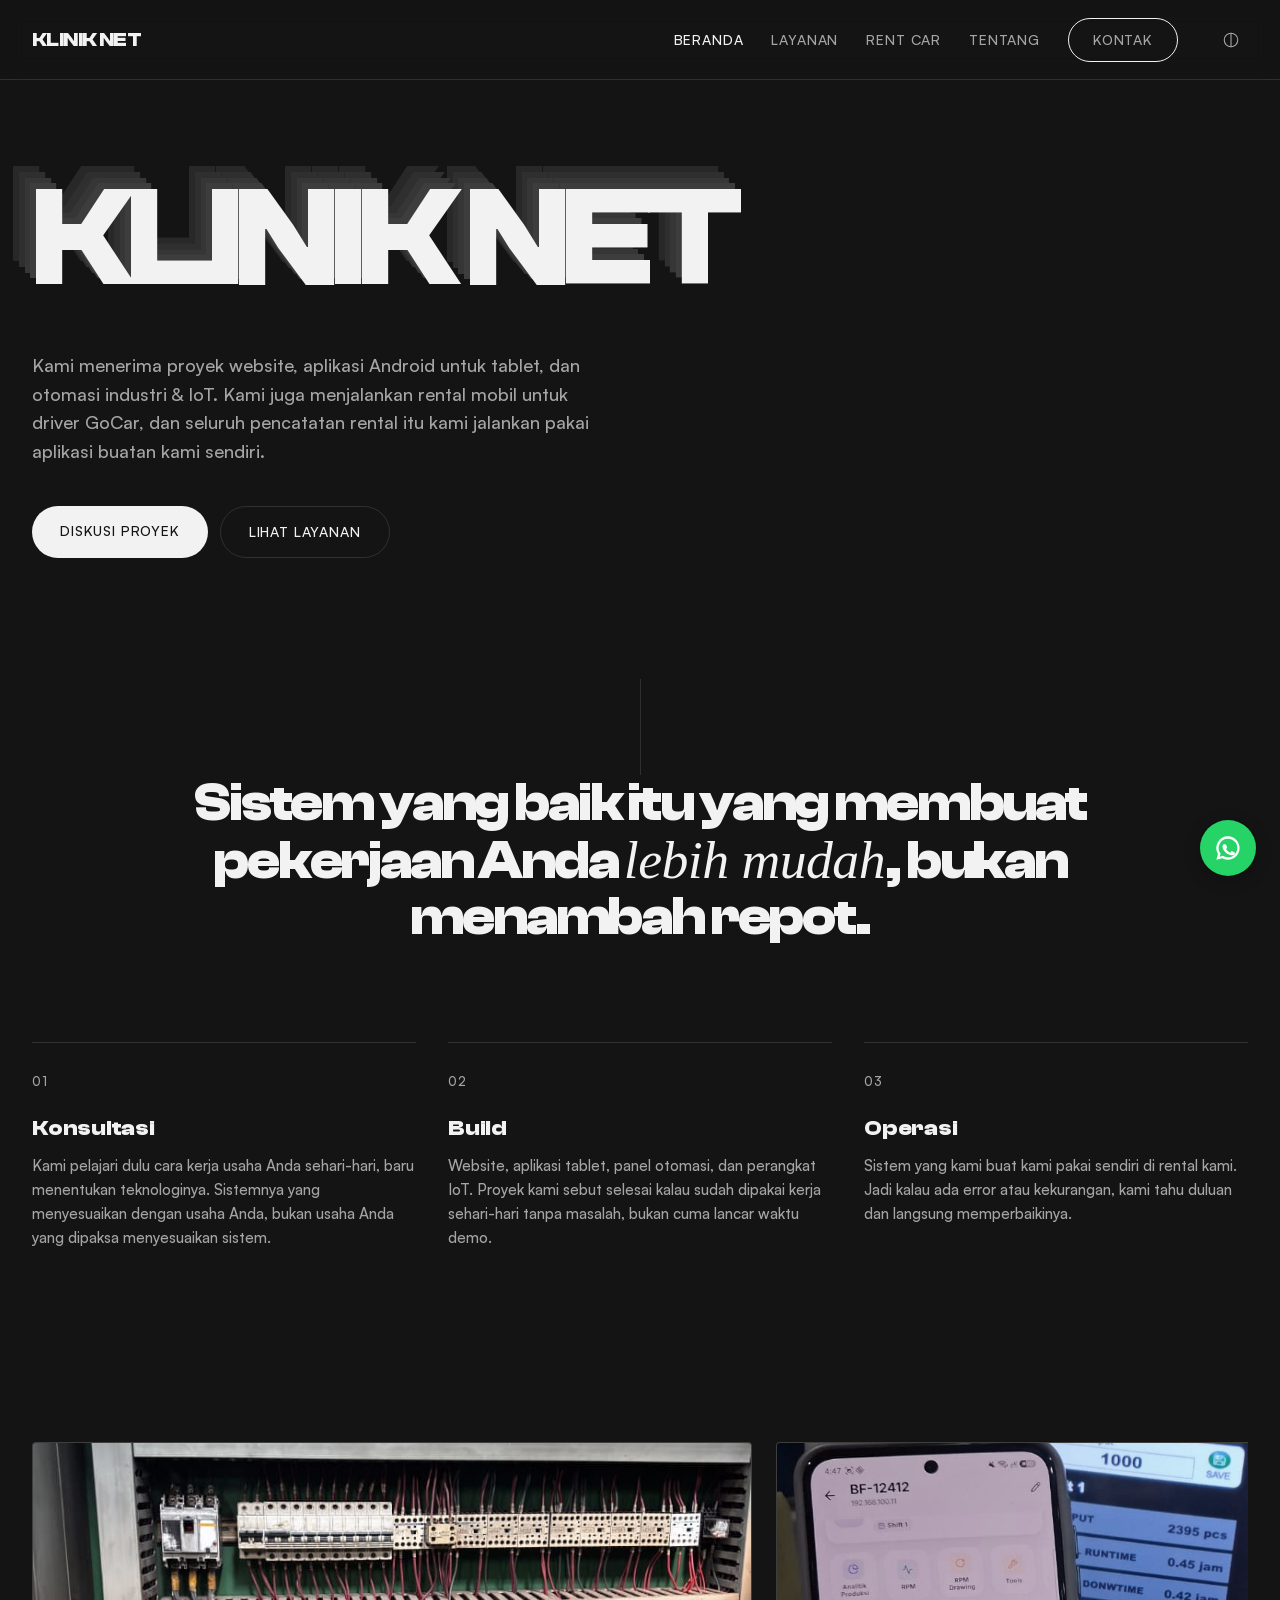
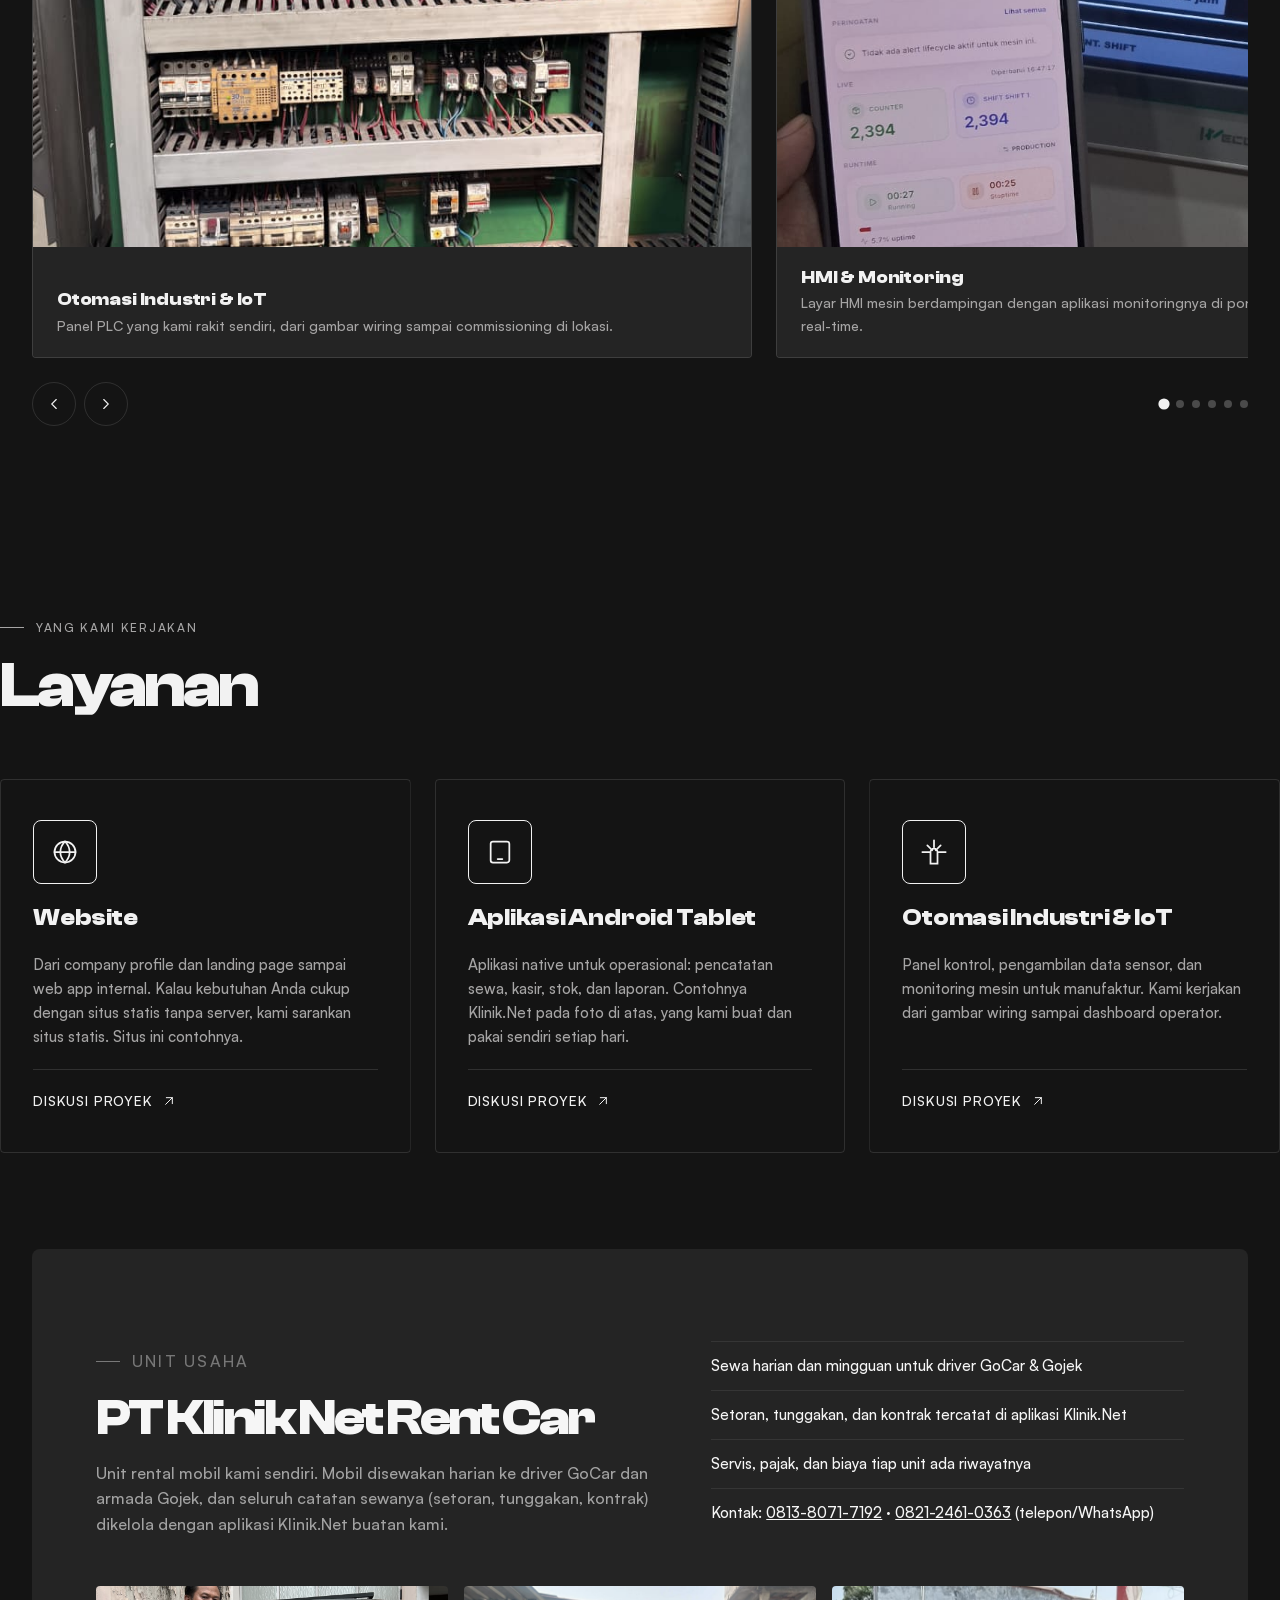
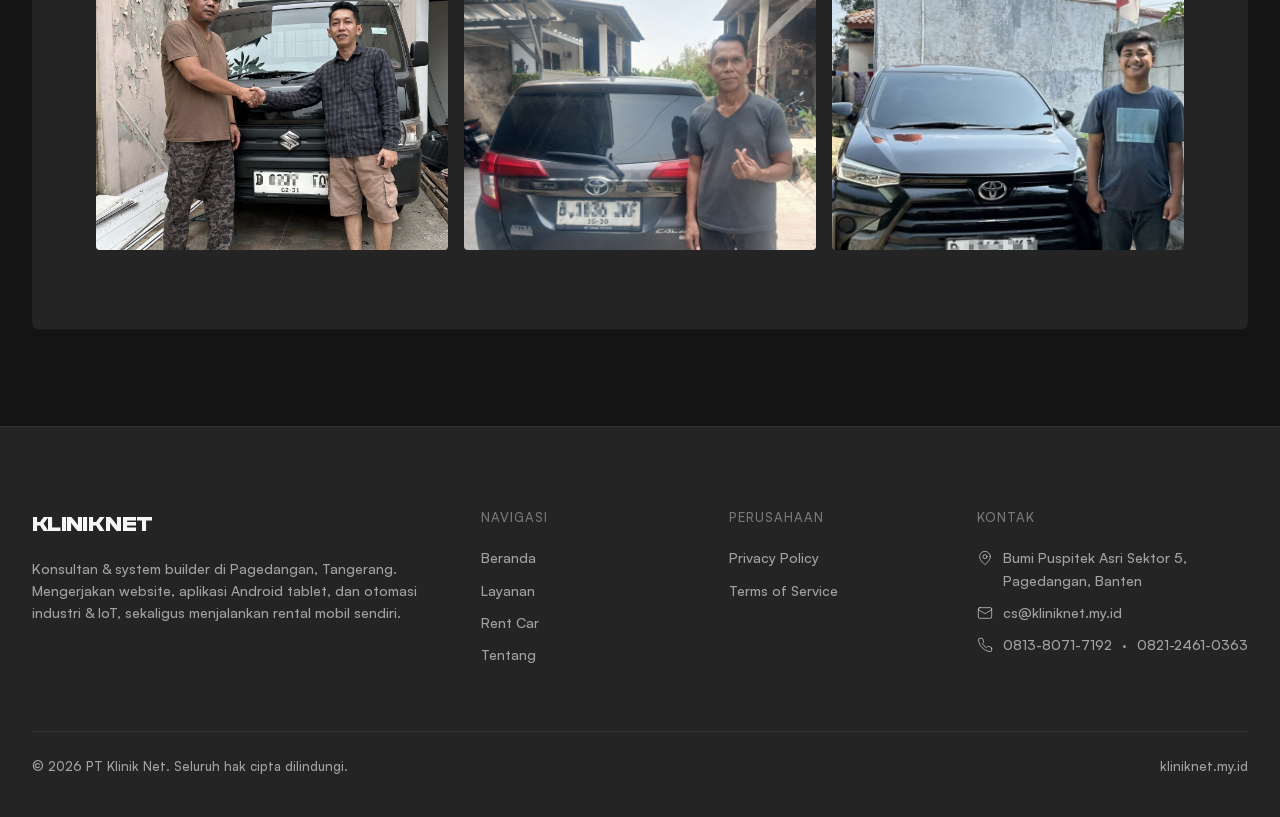
==== commit 42974297: "Tulis ulang copy marketing: kalimat lugas, buang aforisme dan pola kontras berulang; footer diseraga" ====
--- a/index.html
+++ b/index.html
@@ -50,7 +50,7 @@
       <span class="e1" aria-hidden="true">KLINIK NET</span>
       <span class="front">KLINIK NET</span>
     </h1>
-    <p class="hero-sub">Konsultan dan system builder: website, aplikasi Android tablet, otomasi industri &amp; IoT. Kami juga menjalankan rental mobil untuk driver GoCar, lengkap dengan aplikasi pencatatan buatan sendiri.</p>
+    <p class="hero-sub">Kami menerima proyek website, aplikasi Android untuk tablet, dan otomasi industri &amp; IoT. Kami juga menjalankan rental mobil untuk driver GoCar, dan seluruh pencatatan rental itu kami jalankan pakai aplikasi buatan kami sendiri.</p>
     <div class="hero-cta">
       <a class="btn-solid" href="https://wa.me/6281380717192?text=Halo%20PT%20Klinik%20Net%2C%20saya%20mau%20diskusi%20proyek.">Diskusi proyek</a>
       <a class="btn-ghost" href="#layanan">Lihat layanan</a>
@@ -61,11 +61,11 @@
 <!-- ===== NARASI ===== -->
 <section class="narrative" id="tentang">
   <div class="wrap">
-    <blockquote class="quote reveal">Sistem yang baik tidak terasa ada. Semuanya cuma <em>beres</em>.</blockquote>
+    <blockquote class="quote reveal">Sistem yang baik itu yang membuat pekerjaan Anda <em>lebih mudah</em>, bukan menambah repot.</blockquote>
     <div class="pillars">
-      <div class="pillar reveal"><span class="num">01</span><h3>Konsultasi</h3><p>Kami mulai dari cara kerja usaha Anda sehari-hari, baru bicara teknologi. Urutan terbalik adalah alasan proyek gagal.</p></div>
-      <div class="pillar reveal"><span class="num">02</span><h3>Build</h3><p>Website, aplikasi tablet, panel otomasi, perangkat IoT. Selesai artinya lolos uji pakai, bukan lolos demo.</p></div>
-      <div class="pillar reveal"><span class="num">03</span><h3>Operasi</h3><p>Sistem buatan kami jalan di usaha rental kami sendiri. Kalau ada yang rusak jam 6 pagi, kami yang kena dulu.</p></div>
+      <div class="pillar reveal"><span class="num">01</span><h3>Konsultasi</h3><p>Kami pelajari dulu cara kerja usaha Anda sehari-hari, baru menentukan teknologinya. Sistemnya yang menyesuaikan dengan usaha Anda, bukan usaha Anda yang dipaksa menyesuaikan sistem.</p></div>
+      <div class="pillar reveal"><span class="num">02</span><h3>Build</h3><p>Website, aplikasi tablet, panel otomasi, dan perangkat IoT. Proyek kami sebut selesai kalau sudah dipakai kerja sehari-hari tanpa masalah, bukan cuma lancar waktu demo.</p></div>
+      <div class="pillar reveal"><span class="num">03</span><h3>Operasi</h3><p>Sistem yang kami buat kami pakai sendiri di rental kami. Jadi kalau ada error atau kekurangan, kami tahu duluan dan langsung memperbaikinya.</p></div>
     </div>
   </div>
 </section>
@@ -77,27 +77,27 @@
       <div class="car-track">
         <figure class="car-slide">
           <img src="img-show/otomasi-show1.jpeg" alt="Panel kontrol PLC otomasi industri" loading="lazy">
-          <figcaption class="sh-caption"><strong>Otomasi Industri &amp; IoT</strong>Panel PLC yang kami rakit sendiri: dari gambar wiring sampai commissioning di lokasi.</figcaption>
+          <figcaption class="sh-caption"><strong>Otomasi Industri &amp; IoT</strong>Panel PLC yang kami rakit sendiri, dari gambar wiring sampai commissioning di lokasi.</figcaption>
         </figure>
         <figure class="car-slide">
           <img src="img-show/otomasi-show2.jpeg" alt="HMI mesin dengan aplikasi monitoring di ponsel" loading="lazy">
-          <figcaption class="sh-caption"><strong>HMI &amp; Monitoring</strong>Layar HMI mesin berdampingan dengan aplikasi monitoringnya di ponsel: data produksi terbaca real-time.</figcaption>
+          <figcaption class="sh-caption"><strong>HMI &amp; Monitoring</strong>Layar HMI mesin berdampingan dengan aplikasi monitoringnya di ponsel. Data produksi bisa dibaca real-time.</figcaption>
         </figure>
         <figure class="car-slide">
           <img src="img-show/android-show.jpeg" alt="Aplikasi Android monitoring mesin" loading="lazy">
-          <figcaption class="sh-caption"><strong>Aplikasi Monitoring</strong>Dashboard mesin di Android: status unit, counter produksi, dan ketersediaan lintas shift.</figcaption>
+          <figcaption class="sh-caption"><strong>Aplikasi Monitoring</strong>Dashboard mesin di Android untuk melihat status unit, counter produksi, dan ketersediaan antar shift.</figcaption>
         </figure>
         <figure class="car-slide">
           <img src="assets/img/showcase-tablet.png" alt="Dashboard Klinik.Net orientasi potret di tablet" loading="lazy">
-          <figcaption class="sh-caption"><strong>Aplikasi Tablet</strong>Tangkapan layar asli dari tablet, orientasi potret: susunan kartu menyesuaikan sendiri. Data tersimpan di perangkat; tanpa sinyal pun aplikasi jalan.</figcaption>
+          <figcaption class="sh-caption"><strong>Aplikasi Tablet</strong>Tangkapan layar asli dari tablet, orientasi potret. Data tersimpan di perangkat, jadi tanpa sinyal pun aplikasi tetap jalan.</figcaption>
         </figure>
         <figure class="car-slide">
           <img src="img-show/tablet-show.jpeg" alt="Tablet menjalankan aplikasi Klinik.Net, layar Mobil" loading="lazy">
-          <figcaption class="sh-caption"><strong>Klinik.Net — dibuat &amp; dipakai sendiri</strong>Pencatat keuangan rental kami sendiri, difoto dari tablet operasional: layar Mobil, 11 armada, status sewa dan tarif harian.</figcaption>
+          <figcaption class="sh-caption"><strong>Klinik.Net — kami yang buat, kami yang pakai</strong>Aplikasi pencatat keuangan rental kami sendiri, difoto dari tablet operasional. Layar Mobil berisi 11 armada, status sewa, dan tarif harian.</figcaption>
         </figure>
         <figure class="car-slide">
           <img src="image-rent-car/img1.jpeg" alt="Armada PT Klinik Net Rent Car" loading="lazy">
-          <figcaption class="sh-caption"><strong>Armada Rent Car</strong>Serah terima unit ke driver. Armada kami tidak besar; tiap mobil punya riwayat biaya sendiri.</figcaption>
+          <figcaption class="sh-caption"><strong>Armada Rent Car</strong>Serah terima unit ke driver. Armada kami tidak besar, tapi riwayat servis dan biaya tiap mobil tercatat rapi.</figcaption>
         </figure>
       </div>
       <div class="car-ctl">
@@ -118,17 +118,17 @@
   <div class="svc-grid">
     <div class="svc reveal">
       <div class="svc-icon"><svg width="28" height="28" viewBox="0 0 24 24" fill="none" stroke-width="1.5" stroke-linecap="round"><circle cx="12" cy="12" r="9"/><path d="M3 12h18M12 3c2.5 2.6 4 5.6 4 9s-1.5 6.4-4 9c-2.5-2.6-4-5.6-4-9s1.5-6.4 4-9z"/></svg></div>
-      <h3>Website</h3><p>Company profile, landing page, sampai web app internal. Kalau cukup dengan situs statis tanpa server, kami bilang cukup. Situs ini contohnya.</p>
+      <h3>Website</h3><p>Dari company profile dan landing page sampai web app internal. Kalau kebutuhan Anda cukup dengan situs statis tanpa server, kami sarankan situs statis. Situs ini contohnya.</p>
       <a class="svc-link" href="index.html#kontak">Diskusi proyek <svg width="16" height="16" viewBox="0 0 24 24" fill="none" stroke="currentColor" stroke-width="1.5" stroke-linecap="round"><path d="M7 17 17 7M8 7h9v9"/></svg></a>
     </div>
     <div class="svc reveal">
       <div class="svc-icon"><svg width="28" height="28" viewBox="0 0 24 24" fill="none" stroke-width="1.5" stroke-linecap="round"><rect x="4" y="3" width="16" height="18" rx="2"/><path d="M10 18h4"/></svg></div>
-      <h3>Aplikasi Android Tablet</h3><p>Aplikasi native untuk operasional: pencatatan sewa, kasir, stok, laporan. Contohnya Klinik.Net pada foto di atas: kami yang bikin, kami yang pakai tiap hari.</p>
+      <h3>Aplikasi Android Tablet</h3><p>Aplikasi native untuk operasional: pencatatan sewa, kasir, stok, dan laporan. Contohnya Klinik.Net pada foto di atas, yang kami buat dan pakai sendiri setiap hari.</p>
       <a class="svc-link" href="index.html#kontak">Diskusi proyek <svg width="16" height="16" viewBox="0 0 24 24" fill="none" stroke="currentColor" stroke-width="1.5" stroke-linecap="round"><path d="M7 17 17 7M8 7h9v9"/></svg></a>
     </div>
     <div class="svc reveal">
       <div class="svc-icon"><svg width="28" height="28" viewBox="0 0 24 24" fill="none" stroke-width="1.5" stroke-linecap="round"><path d="M12 2v6M6.3 6.3l4.2 4.2M2 12h6M16 12h6M17.7 6.3l-4.2 4.2M9 22h6M12 9a3 3 0 0 1 3 3v10H9V12a3 3 0 0 1 3-3z"/></svg></div>
-      <h3>Otomasi Industri &amp; IoT</h3><p>Panel kontrol, akuisisi data sensor, dan monitoring mesin untuk manufaktur. Dari gambar wiring sampai dashboard operator.</p>
+      <h3>Otomasi Industri &amp; IoT</h3><p>Panel kontrol, pengambilan data sensor, dan monitoring mesin untuk manufaktur. Kami kerjakan dari gambar wiring sampai dashboard operator.</p>
       <a class="svc-link" href="index.html#kontak">Diskusi proyek <svg width="16" height="16" viewBox="0 0 24 24" fill="none" stroke="currentColor" stroke-width="1.5" stroke-linecap="round"><path d="M7 17 17 7M8 7h9v9"/></svg></a>
     </div>
   </div>
@@ -140,12 +140,12 @@
     <div>
       <p class="eyebrow">Unit usaha</p>
       <h2>PT Klinik Net Rent Car</h2>
-      <p>Unit rental mobil kami sendiri: mobil disewakan harian ke driver GoCar dan armada Gojek. Semua catatan sewa (setoran, tunggakan, kontrak) jalan di aplikasi yang kami tulis sendiri.</p>
+      <p>Unit rental mobil kami sendiri. Mobil disewakan harian ke driver GoCar dan armada Gojek, dan seluruh catatan sewanya (setoran, tunggakan, kontrak) dikelola dengan aplikasi Klinik.Net buatan kami.</p>
     </div>
     <ul class="rentcar-list">
       <li>Sewa harian dan mingguan untuk driver GoCar &amp; Gojek</li>
-      <li>Servis, pajak, dan biaya tiap unit tercatat, bukan diingat-ingat</li>
-      <li>Setoran, tunggakan, dan kontrak dicatat aplikasi Klinik.Net</li>
+      <li>Setoran, tunggakan, dan kontrak tercatat di aplikasi Klinik.Net</li>
+      <li>Servis, pajak, dan biaya tiap unit ada riwayatnya</li>
       <li>Kontak: <a href="https://wa.me/6281380717192">0813-8071-7192</a> · <a href="https://wa.me/6282124610363">0821-2461-0363</a> (telepon/WhatsApp)</li>
     </ul>
     <div class="rentcar-photos">
@@ -162,7 +162,7 @@
     <div class="footer-grid">
       <div>
         <div class="footer-logo">KLINIK NET</div>
-        <p>Konsultan &amp; system builder di Pagedangan, Tangerang. Website, aplikasi Android tablet, otomasi industri &amp; IoT, plus rental mobil yang menjalankan semua sistem itu tiap hari.</p>
+        <p>Konsultan &amp; system builder di Pagedangan, Tangerang. Mengerjakan website, aplikasi Android tablet, dan otomasi industri &amp; IoT, sekaligus menjalankan rental mobil sendiri.</p>
       </div>
       <div>
         <h4>Navigasi</h4>
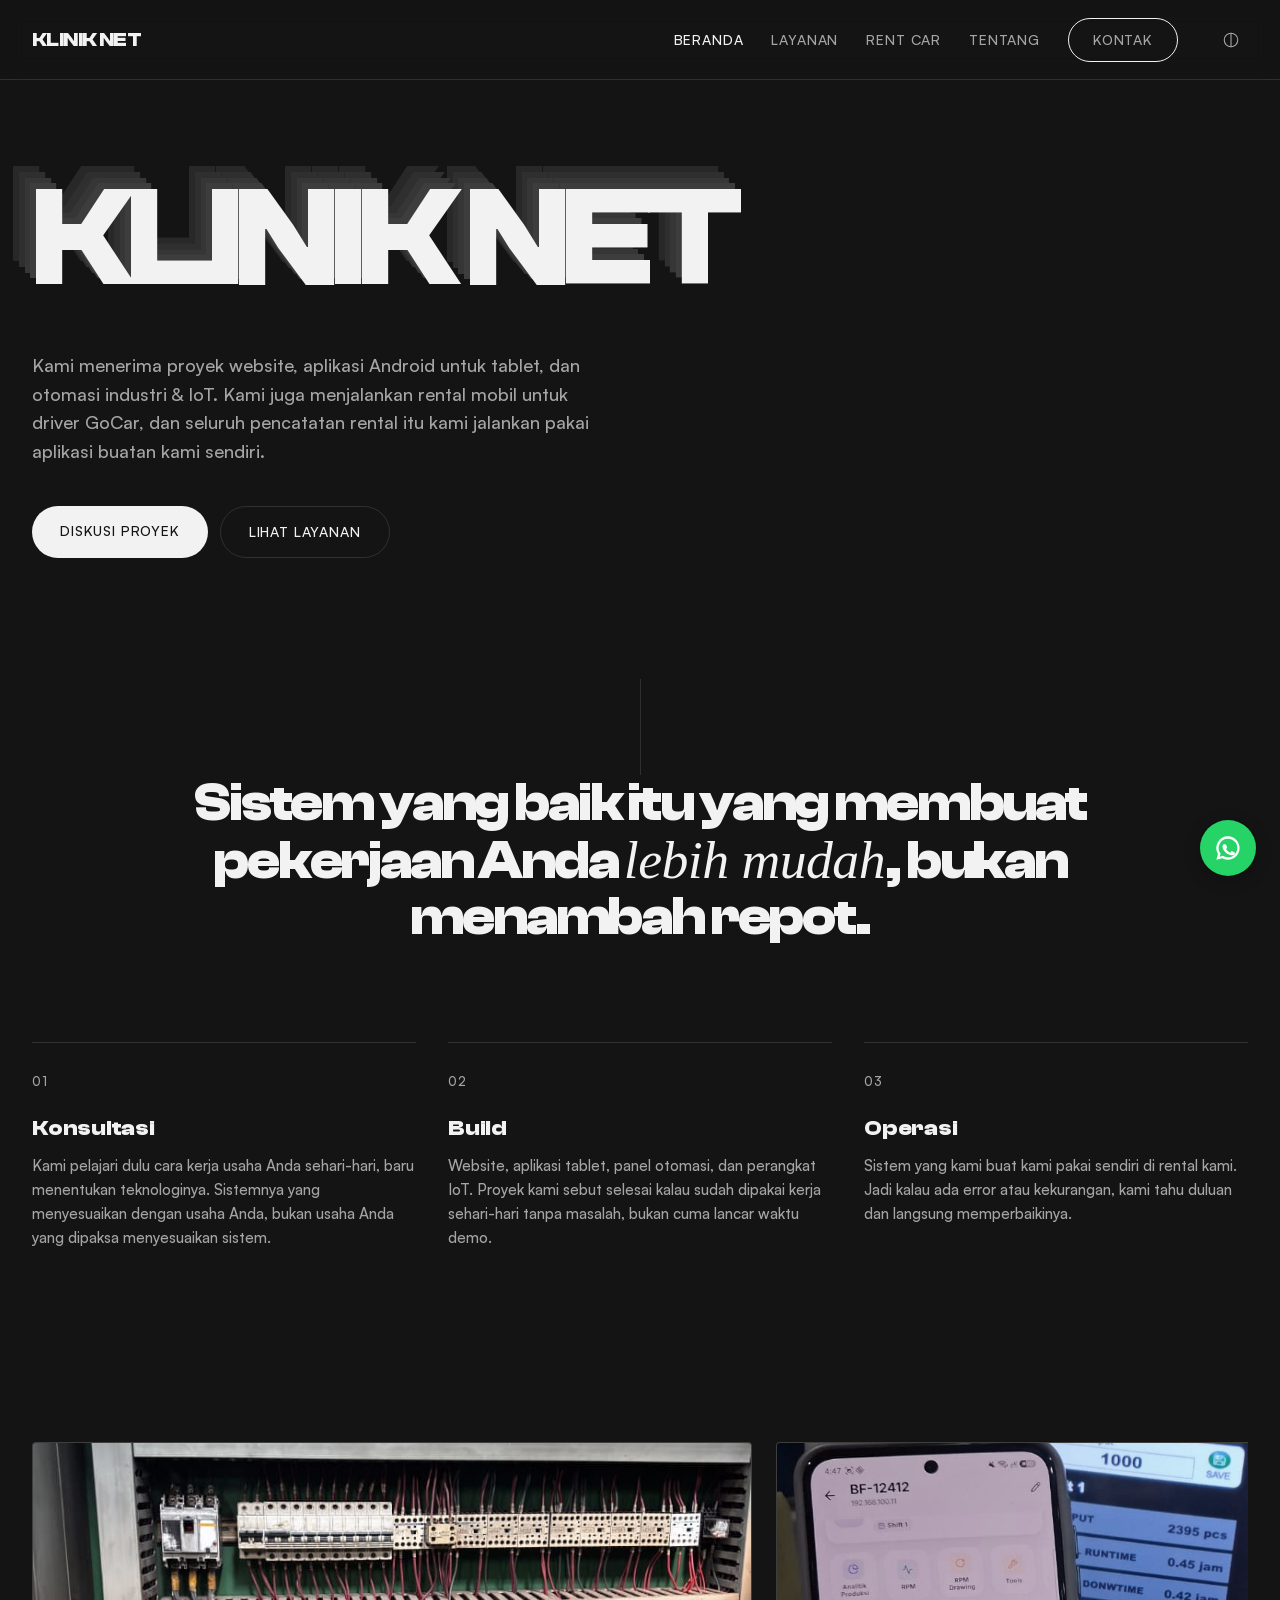
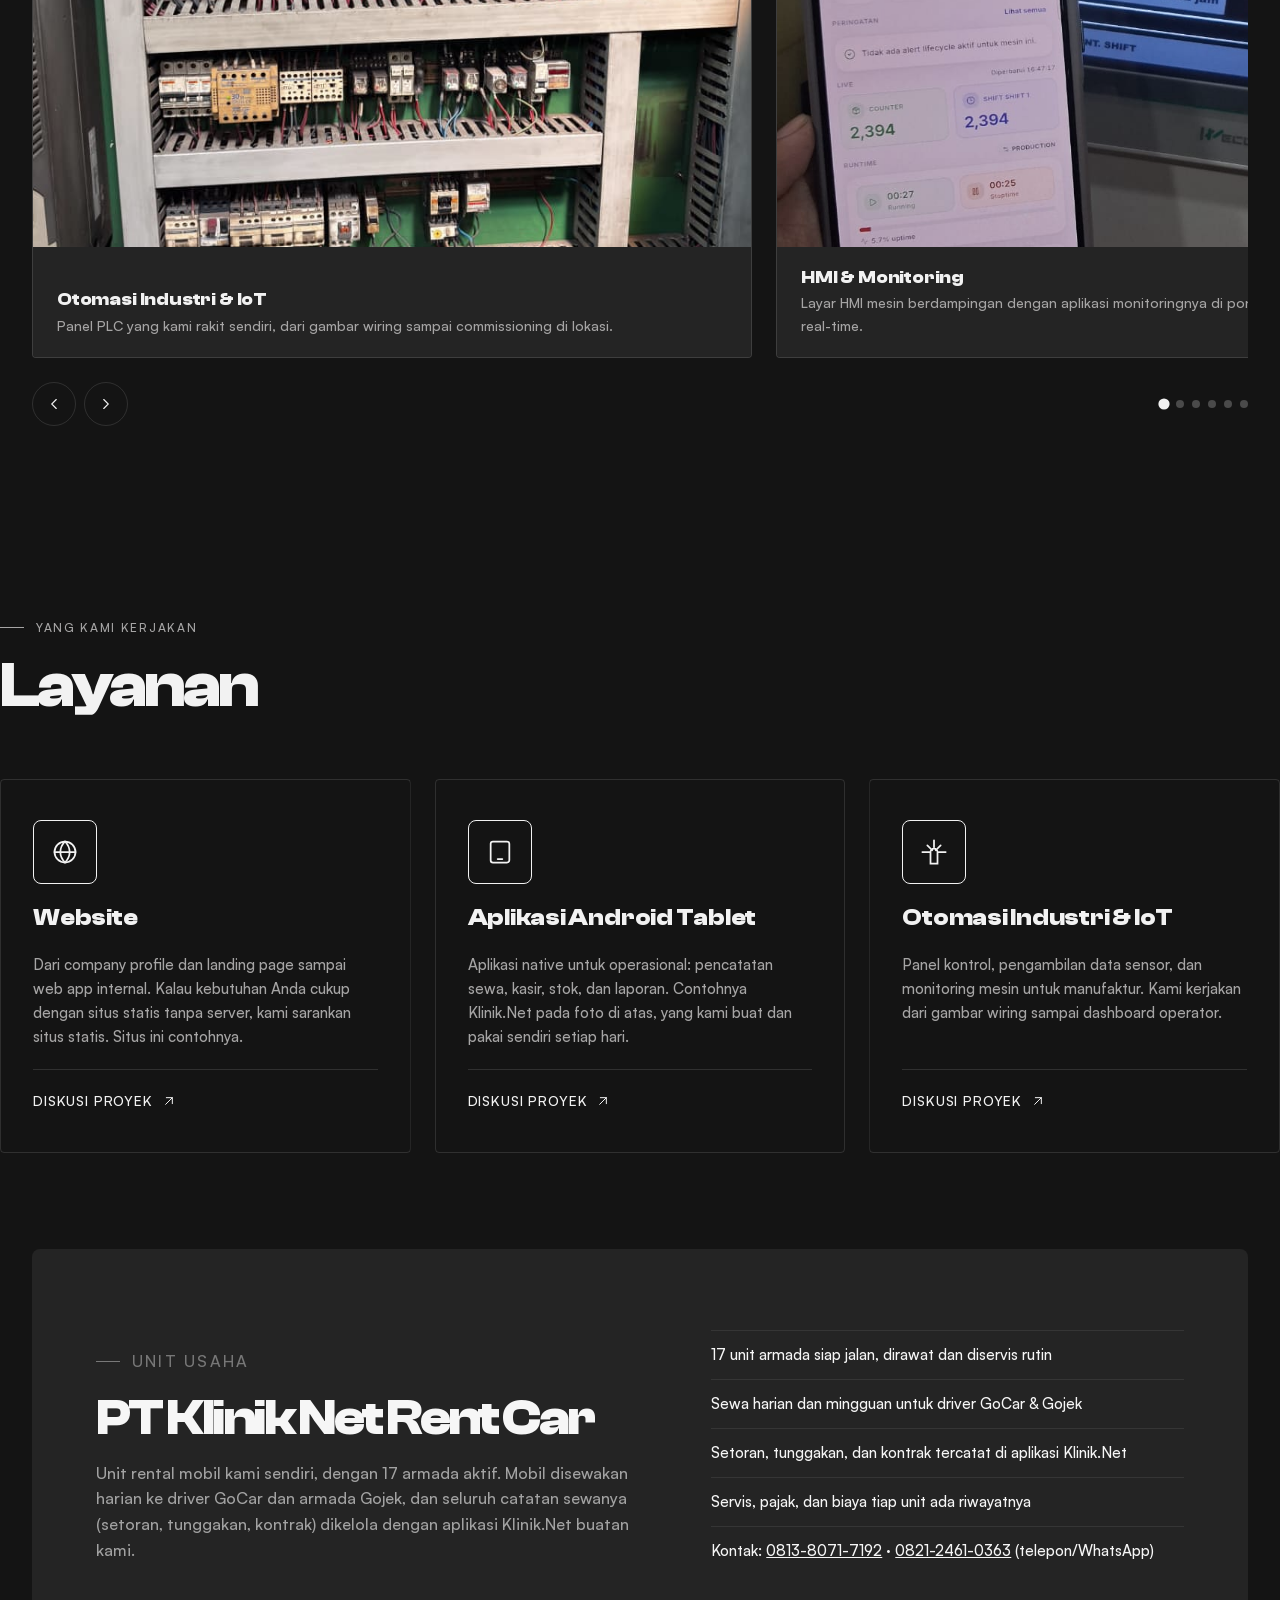
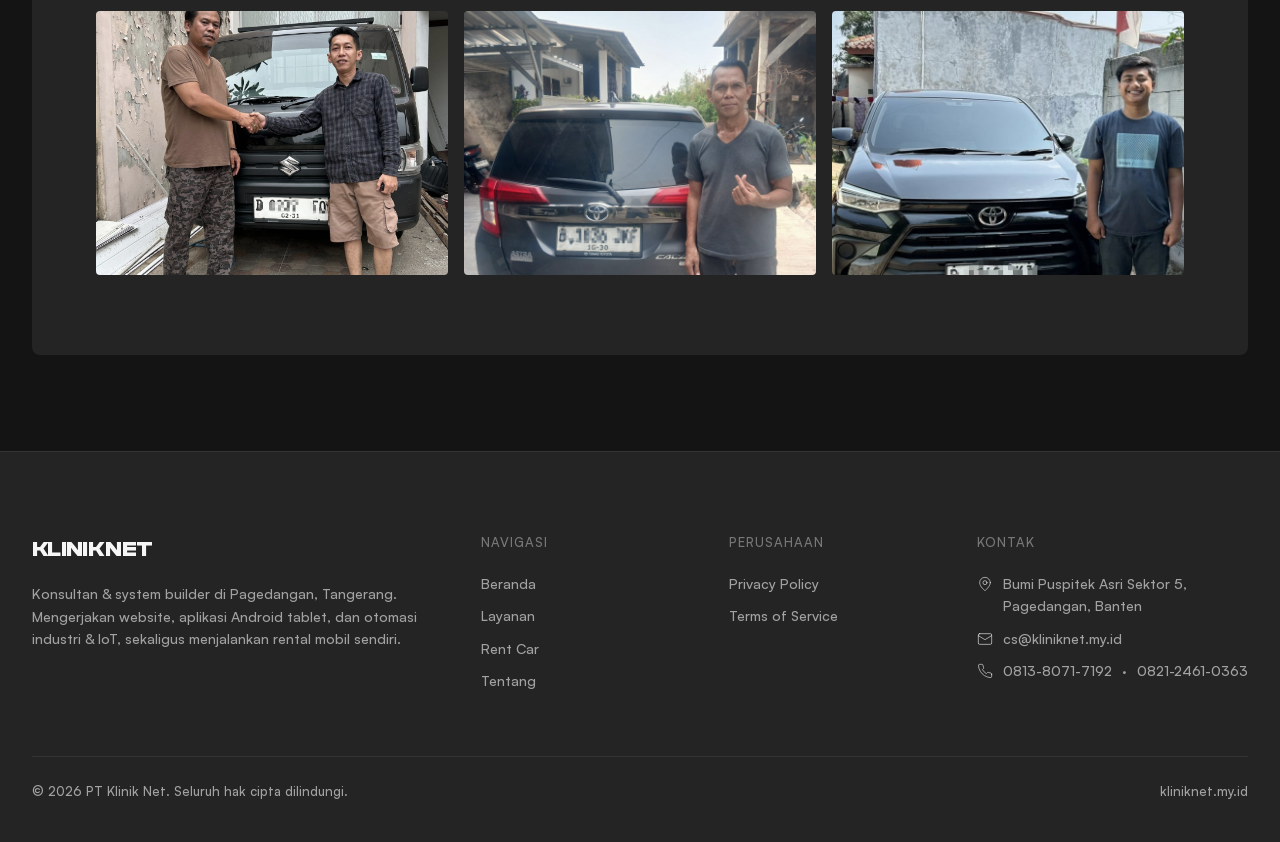
==== commit f71cdc52: "Tonjolkan unit usaha Rent Car: 17 armada aktif di intro, list, dan caption" ====
--- a/index.html
+++ b/index.html
@@ -93,11 +93,11 @@
         </figure>
         <figure class="car-slide">
           <img src="img-show/tablet-show.jpeg" alt="Tablet menjalankan aplikasi Klinik.Net, layar Mobil" loading="lazy">
-          <figcaption class="sh-caption"><strong>Klinik.Net — kami yang buat, kami yang pakai</strong>Aplikasi pencatat keuangan rental kami sendiri, difoto dari tablet operasional. Layar Mobil berisi 11 armada, status sewa, dan tarif harian.</figcaption>
+          <figcaption class="sh-caption"><strong>Klinik.Net — kami yang buat, kami yang pakai</strong>Aplikasi pencatat keuangan rental kami sendiri, difoto dari tablet operasional. Layar Mobil berisi 17 armada, status sewa, dan tarif harian.</figcaption>
         </figure>
         <figure class="car-slide">
           <img src="image-rent-car/img1.jpeg" alt="Armada PT Klinik Net Rent Car" loading="lazy">
-          <figcaption class="sh-caption"><strong>Armada Rent Car</strong>Serah terima unit ke driver. Armada kami tidak besar, tapi riwayat servis dan biaya tiap mobil tercatat rapi.</figcaption>
+          <figcaption class="sh-caption"><strong>Armada Rent Car</strong>Serah terima unit ke driver. Riwayat servis dan biaya tiap mobil tercatat rapi di Klinik.Net.</figcaption>
         </figure>
       </div>
       <div class="car-ctl">
@@ -140,9 +140,10 @@
     <div>
       <p class="eyebrow">Unit usaha</p>
       <h2>PT Klinik Net Rent Car</h2>
-      <p>Unit rental mobil kami sendiri. Mobil disewakan harian ke driver GoCar dan armada Gojek, dan seluruh catatan sewanya (setoran, tunggakan, kontrak) dikelola dengan aplikasi Klinik.Net buatan kami.</p>
+      <p>Unit rental mobil kami sendiri, dengan 17 armada aktif. Mobil disewakan harian ke driver GoCar dan armada Gojek, dan seluruh catatan sewanya (setoran, tunggakan, kontrak) dikelola dengan aplikasi Klinik.Net buatan kami.</p>
     </div>
     <ul class="rentcar-list">
+      <li>17 unit armada siap jalan, dirawat dan diservis rutin</li>
       <li>Sewa harian dan mingguan untuk driver GoCar &amp; Gojek</li>
       <li>Setoran, tunggakan, dan kontrak tercatat di aplikasi Klinik.Net</li>
       <li>Servis, pajak, dan biaya tiap unit ada riwayatnya</li>
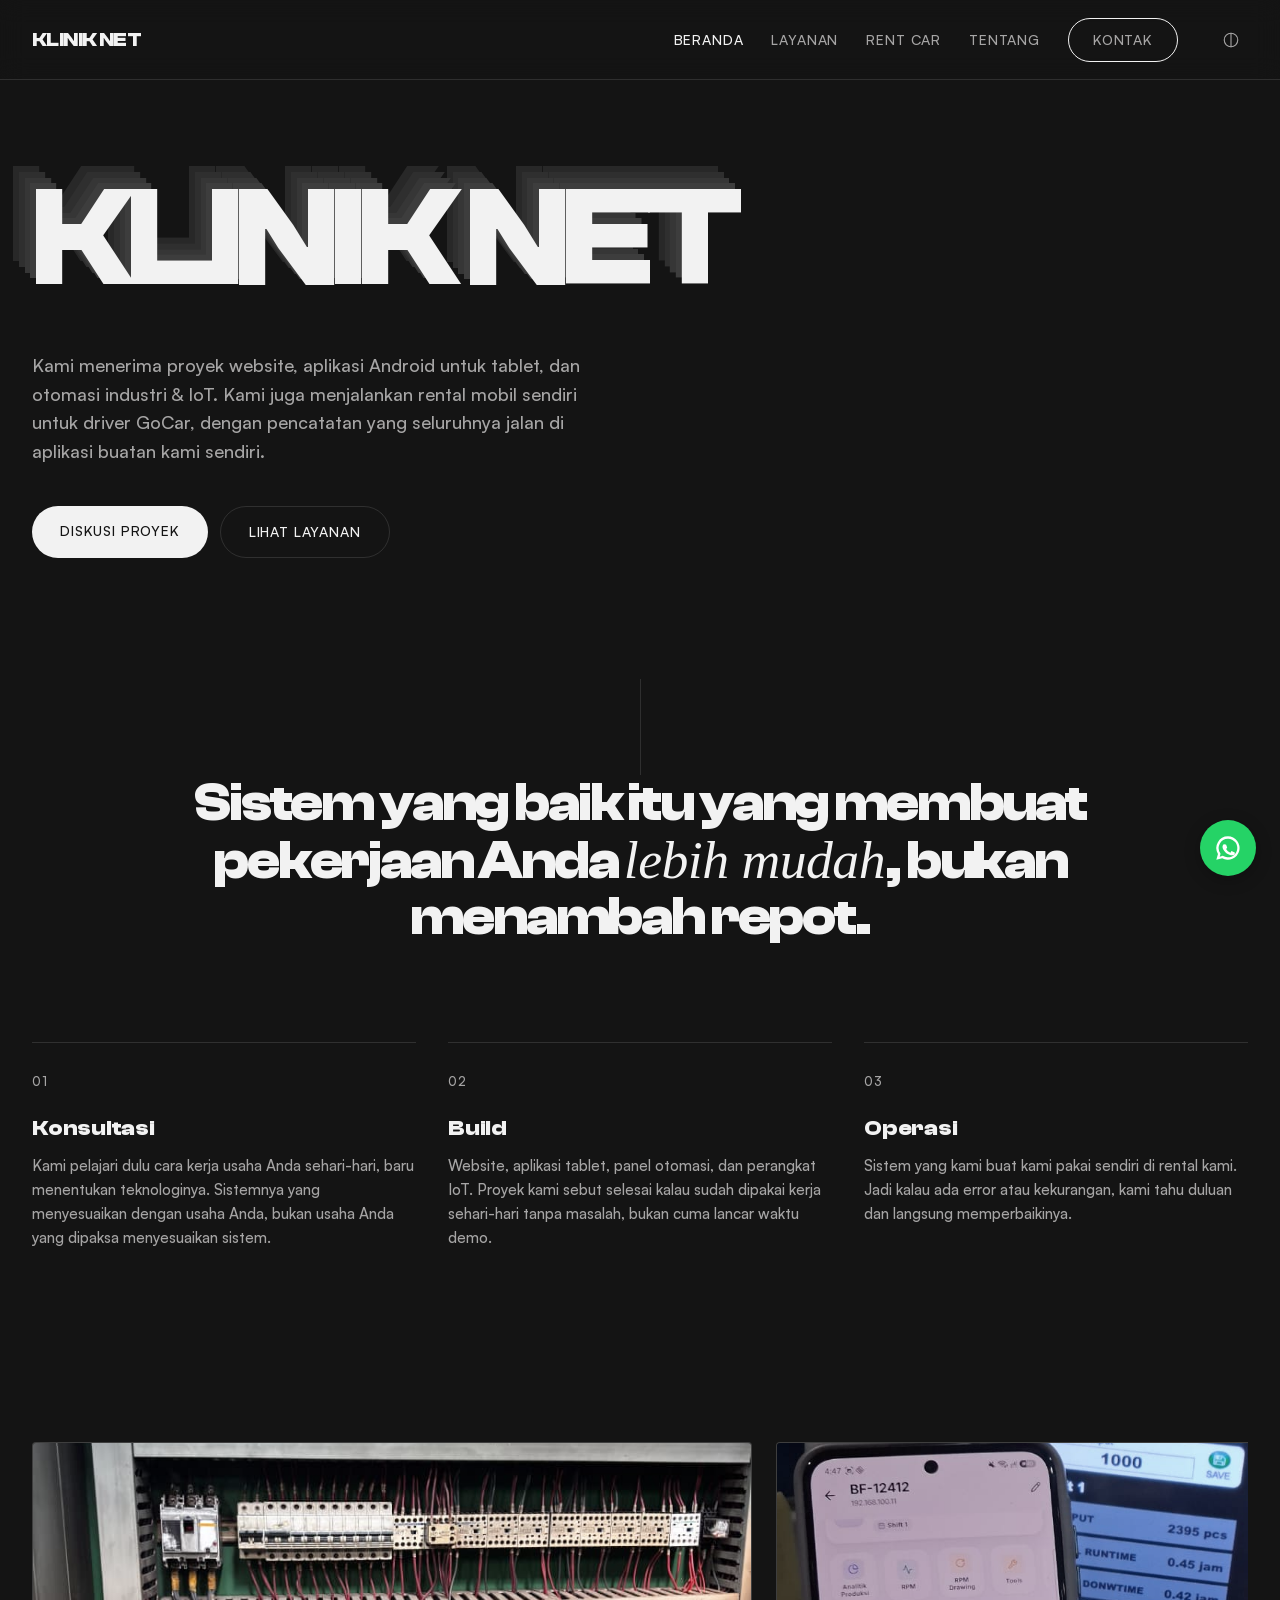
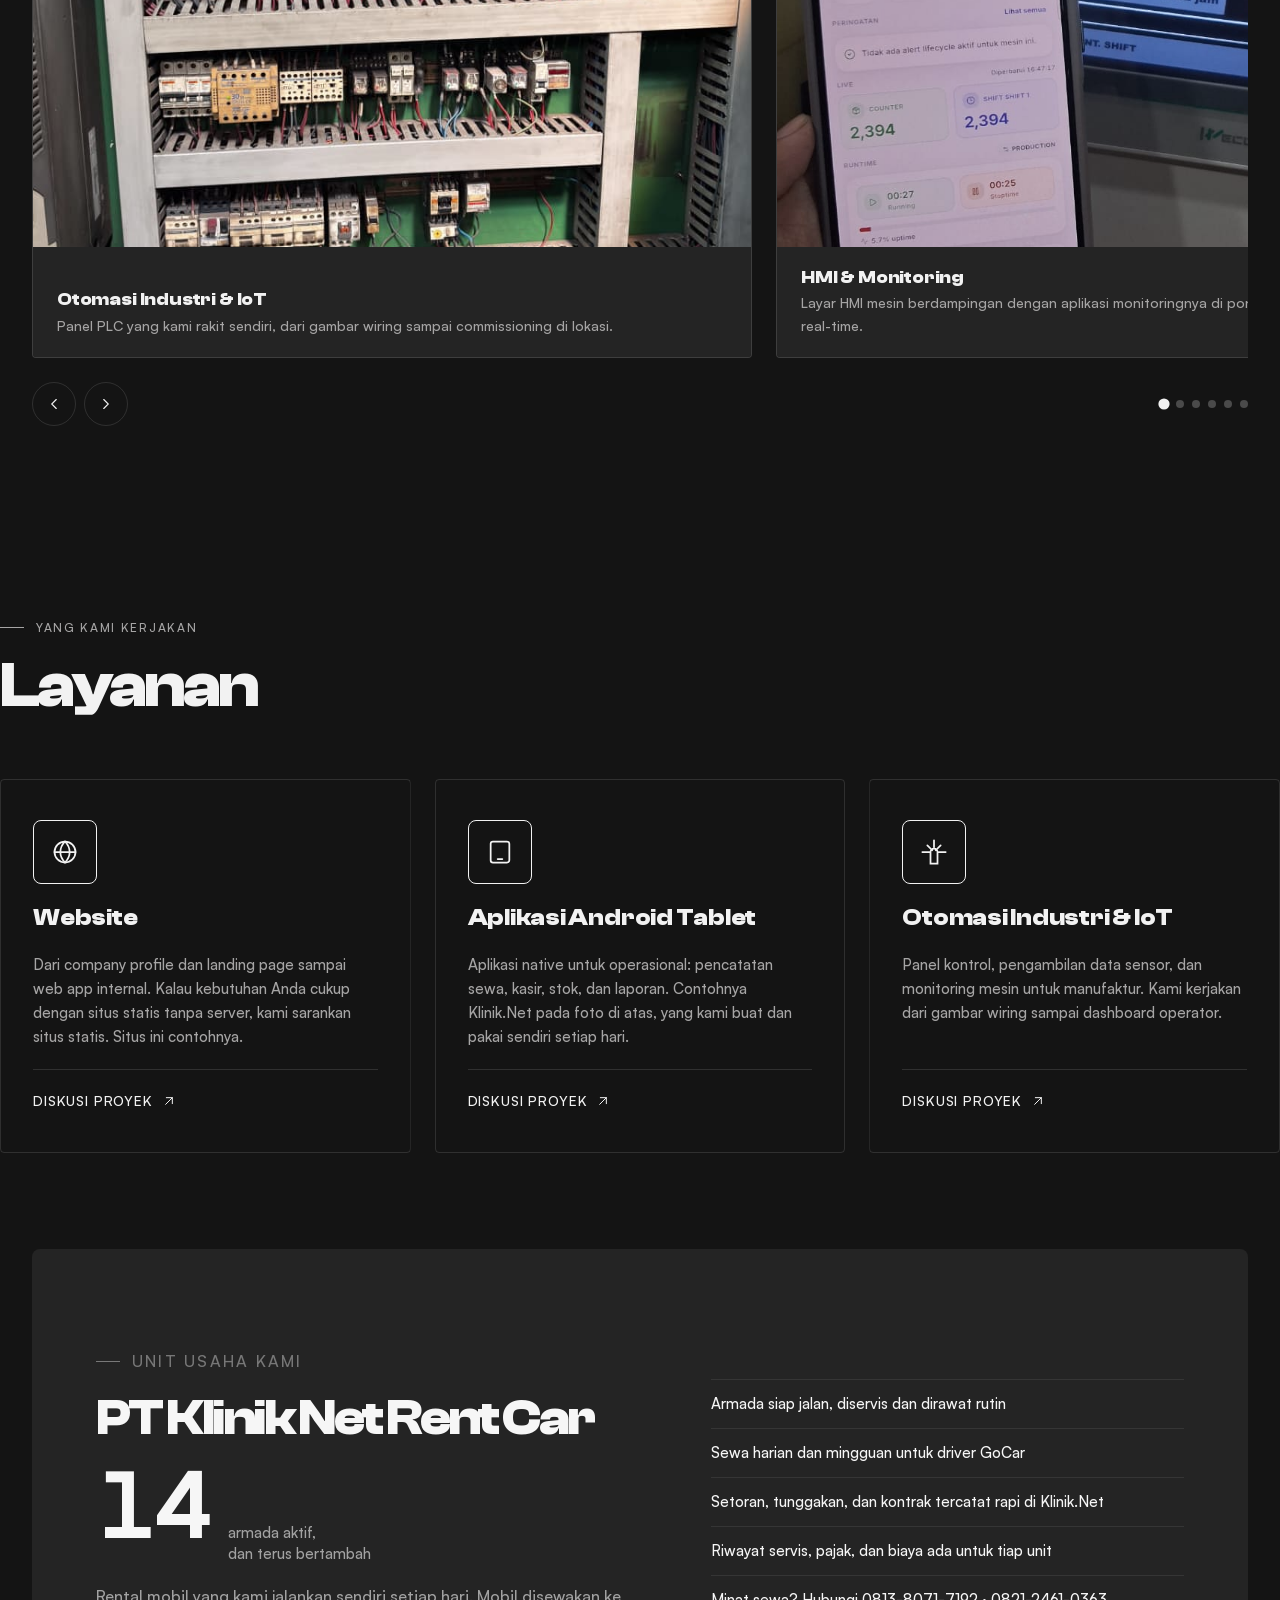
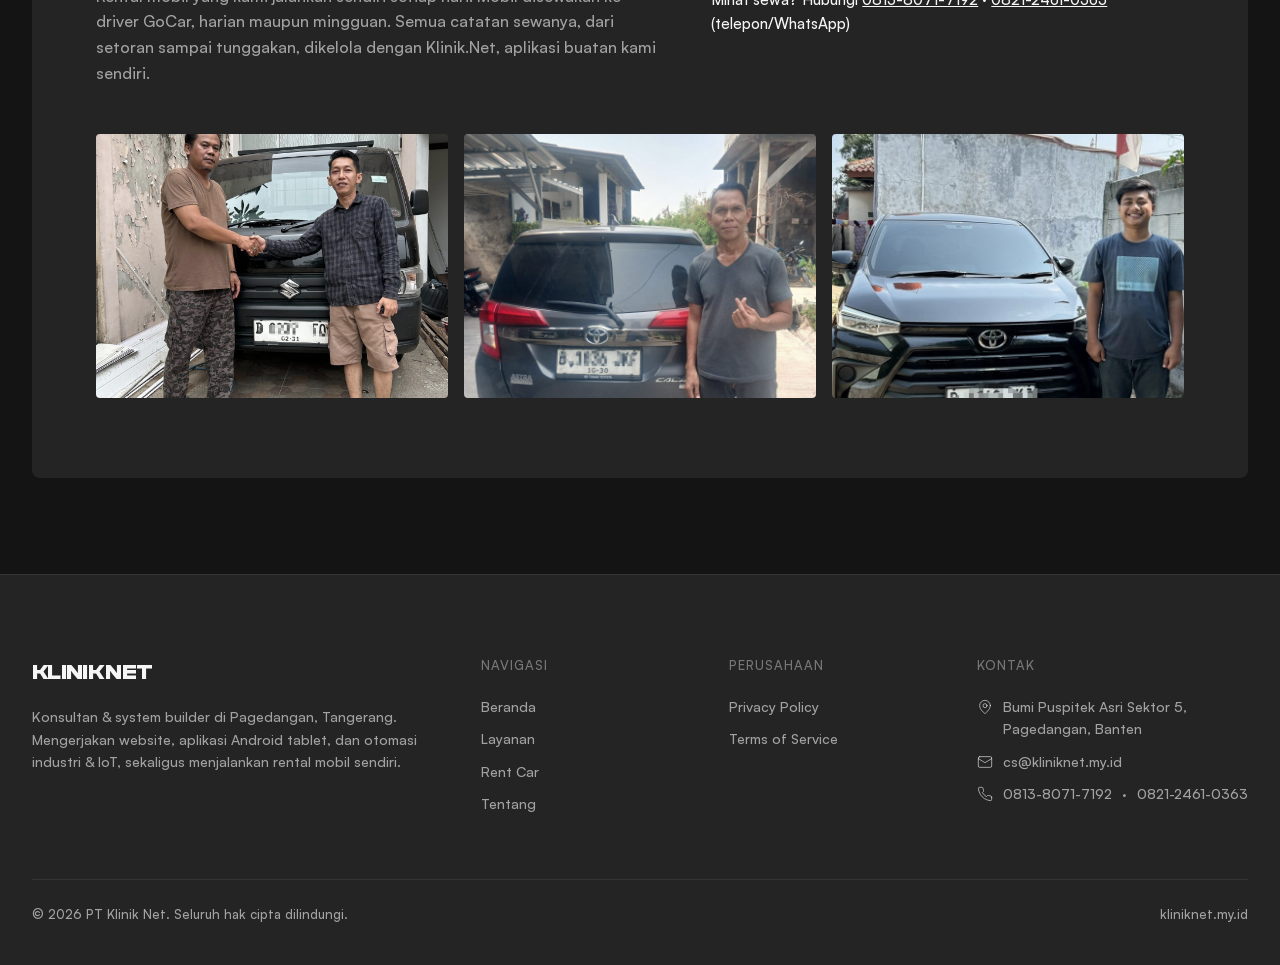
==== commit 9218a712: "Rent Car ditonjolkan: counter animasi 0-17 (data-count), Gojek dihapus karena rental khusus mobil (G" ====
--- a/index.html
+++ b/index.html
@@ -4,10 +4,10 @@
 <meta charset="utf-8">
 <meta name="viewport" content="width=device-width, initial-scale=1">
 <title>PT Klinik Net — Konsultan & System Builder</title>
-<meta name="description" content="PT Klinik Net: pembuatan website, aplikasi Android untuk tablet, otomasi industri & IoT. Unit Rent Car menyewakan mobil untuk driver GoCar dengan sistem pencatatan internal sendiri.">
+<meta name="description" content="PT Klinik Net: pembuatan website, aplikasi Android untuk tablet, otomasi industri & IoT. Unit Rent Car menyewakan 17 armada mobil untuk driver GoCar dengan sistem pencatatan internal sendiri.">
 <link rel="canonical" href="https://kliniknet.my.id/">
 <meta property="og:title" content="PT Klinik Net — Konsultan & System Builder">
-<meta property="og:description" content="Website, aplikasi Android tablet, otomasi industri & IoT. Plus Rent Car untuk driver GoCar.">
+<meta property="og:description" content="Website, aplikasi Android tablet, otomasi industri & IoT. Plus Rent Car untuk driver GoCar, armada terus bertambah.">
 <meta property="og:type" content="website">
 <meta property="og:url" content="https://kliniknet.my.id/">
 <meta property="og:image" content="https://kliniknet.my.id/assets/img/showcase-app.png">
@@ -50,7 +50,7 @@
       <span class="e1" aria-hidden="true">KLINIK NET</span>
       <span class="front">KLINIK NET</span>
     </h1>
-    <p class="hero-sub">Kami menerima proyek website, aplikasi Android untuk tablet, dan otomasi industri &amp; IoT. Kami juga menjalankan rental mobil untuk driver GoCar, dan seluruh pencatatan rental itu kami jalankan pakai aplikasi buatan kami sendiri.</p>
+    <p class="hero-sub">Kami menerima proyek website, aplikasi Android untuk tablet, dan otomasi industri &amp; IoT. Kami juga menjalankan rental mobil sendiri untuk driver GoCar, dengan pencatatan yang seluruhnya jalan di aplikasi buatan kami sendiri.</p>
     <div class="hero-cta">
       <a class="btn-solid" href="https://wa.me/6281380717192?text=Halo%20PT%20Klinik%20Net%2C%20saya%20mau%20diskusi%20proyek.">Diskusi proyek</a>
       <a class="btn-ghost" href="#layanan">Lihat layanan</a>
@@ -93,7 +93,7 @@
         </figure>
         <figure class="car-slide">
           <img src="img-show/tablet-show.jpeg" alt="Tablet menjalankan aplikasi Klinik.Net, layar Mobil" loading="lazy">
-          <figcaption class="sh-caption"><strong>Klinik.Net — kami yang buat, kami yang pakai</strong>Aplikasi pencatat keuangan rental kami sendiri, difoto dari tablet operasional. Layar Mobil berisi 17 armada, status sewa, dan tarif harian.</figcaption>
+          <figcaption class="sh-caption"><strong>Klinik.Net — kami yang buat, kami yang pakai</strong>Aplikasi pencatat keuangan rental kami sendiri, difoto dari tablet operasional. Layar Mobil berisi daftar armada, status sewa, dan tarif harian.</figcaption>
         </figure>
         <figure class="car-slide">
           <img src="image-rent-car/img1.jpeg" alt="Armada PT Klinik Net Rent Car" loading="lazy">
@@ -138,16 +138,17 @@
 <section class="wrap" id="rentcar">
   <div class="rentcar reveal">
     <div>
-      <p class="eyebrow">Unit usaha</p>
+      <p class="eyebrow">Unit usaha kami</p>
       <h2>PT Klinik Net Rent Car</h2>
-      <p>Unit rental mobil kami sendiri, dengan 17 armada aktif. Mobil disewakan harian ke driver GoCar dan armada Gojek, dan seluruh catatan sewanya (setoran, tunggakan, kontrak) dikelola dengan aplikasi Klinik.Net buatan kami.</p>
+      <div class="rentcar-stat"><strong data-count="17">17</strong><span>armada aktif,<br>dan terus bertambah</span></div>
+      <p>Rental mobil yang kami jalankan sendiri setiap hari. Mobil disewakan ke driver GoCar, harian maupun mingguan. Semua catatan sewanya, dari setoran sampai tunggakan, dikelola dengan Klinik.Net, aplikasi buatan kami sendiri.</p>
     </div>
     <ul class="rentcar-list">
-      <li>17 unit armada siap jalan, dirawat dan diservis rutin</li>
-      <li>Sewa harian dan mingguan untuk driver GoCar &amp; Gojek</li>
-      <li>Setoran, tunggakan, dan kontrak tercatat di aplikasi Klinik.Net</li>
-      <li>Servis, pajak, dan biaya tiap unit ada riwayatnya</li>
-      <li>Kontak: <a href="https://wa.me/6281380717192">0813-8071-7192</a> · <a href="https://wa.me/6282124610363">0821-2461-0363</a> (telepon/WhatsApp)</li>
+      <li>Armada siap jalan, diservis dan dirawat rutin</li>
+      <li>Sewa harian dan mingguan untuk driver GoCar</li>
+      <li>Setoran, tunggakan, dan kontrak tercatat rapi di Klinik.Net</li>
+      <li>Riwayat servis, pajak, dan biaya ada untuk tiap unit</li>
+      <li>Minat sewa? Hubungi <a href="https://wa.me/6281380717192">0813-8071-7192</a> · <a href="https://wa.me/6282124610363">0821-2461-0363</a> (telepon/WhatsApp)</li>
     </ul>
     <div class="rentcar-photos">
       <img src="image-rent-car/img2.jpeg" alt="Armada Rent Car" loading="lazy">
--- a/assets/css/style.css
+++ b/assets/css/style.css
@@ -426,6 +426,14 @@
   align-items: center;
 }
 .rentcar h2 { font-size: clamp(32px, 4vw, 56px); color: var(--panel-ink); }
+.rentcar-stat { display: flex; align-items: baseline; gap: 16px; margin-top: 24px; }
+.rentcar-stat strong {
+  font-size: clamp(56px, 7vw, 88px);
+  line-height: 0.9;
+  font-variant-numeric: tabular-nums;
+  color: var(--panel-ink);
+}
+.rentcar-stat span { font-size: 15px; color: var(--panel-muted); line-height: 1.4; }
 .rentcar .eyebrow { color: var(--panel-dim); }
 .rentcar p { color: var(--panel-muted); margin-top: 20px; font-size: 16px; }
 .rentcar-list {
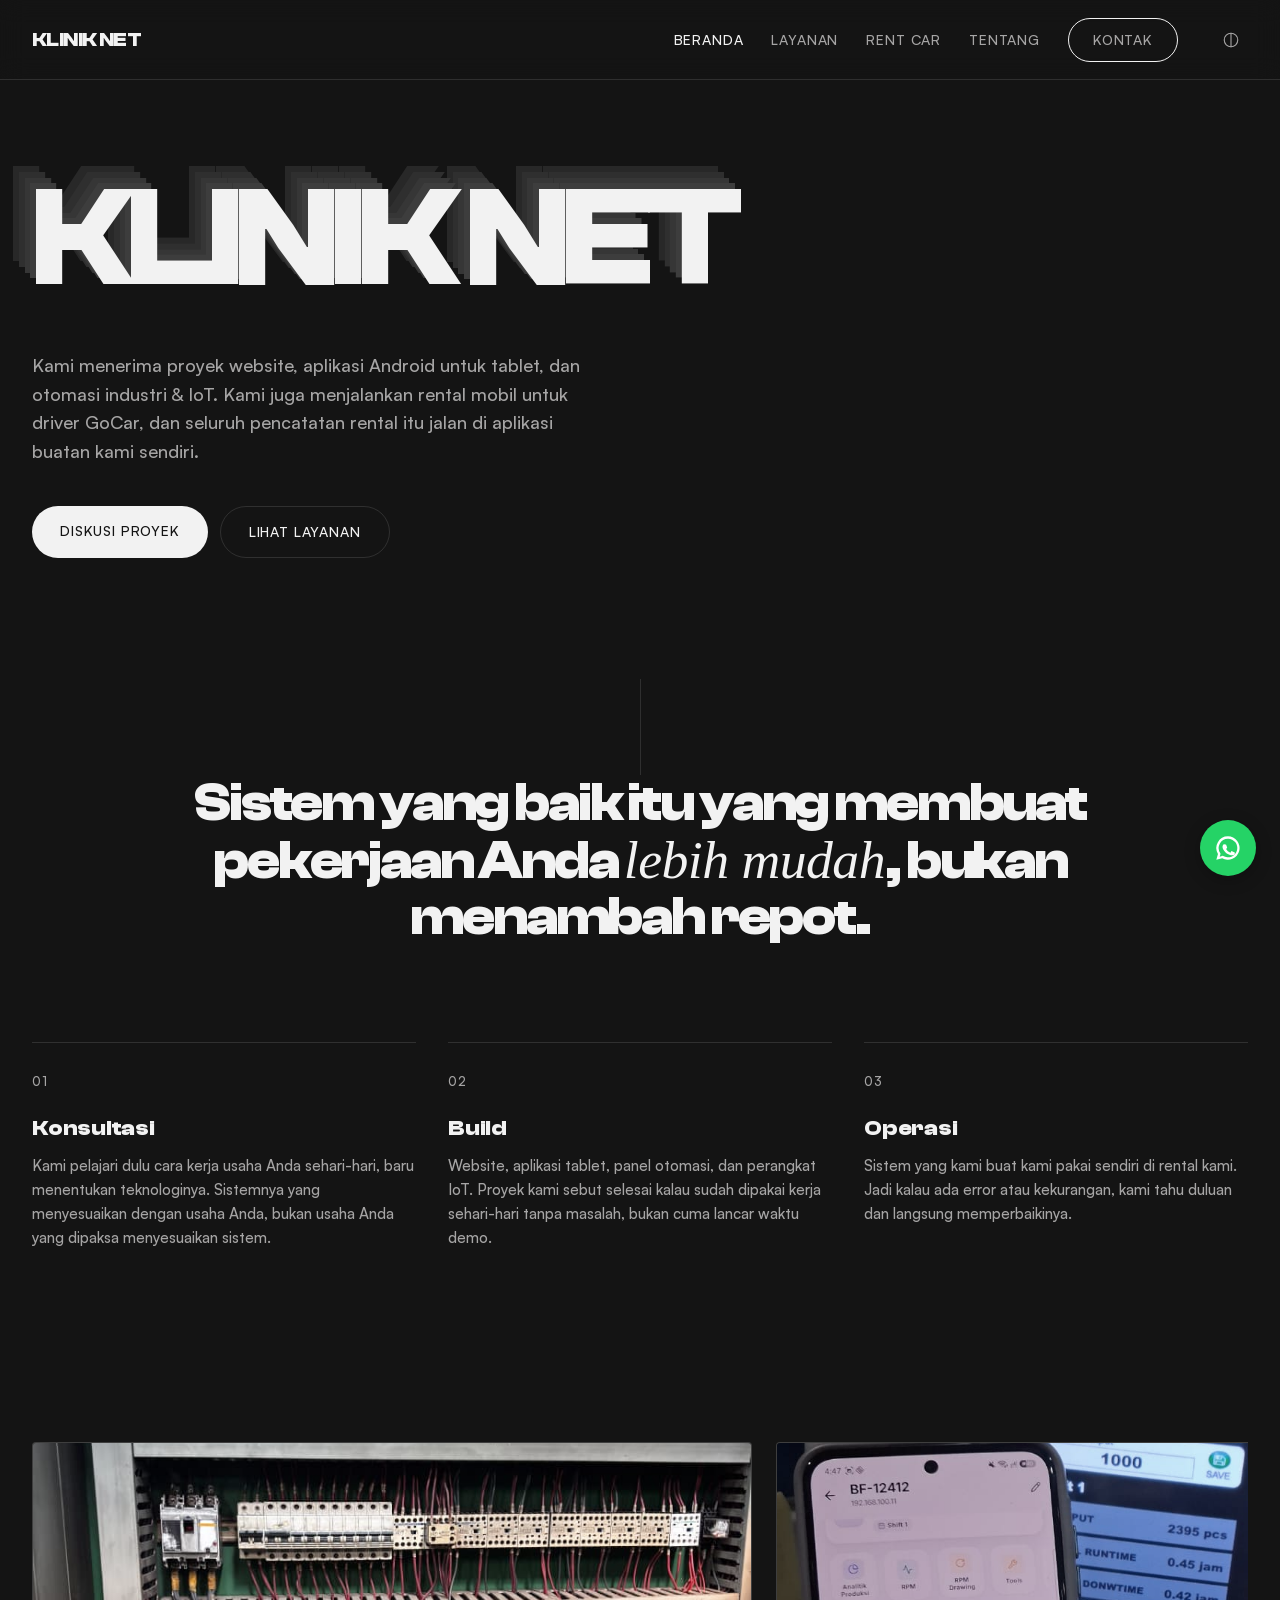
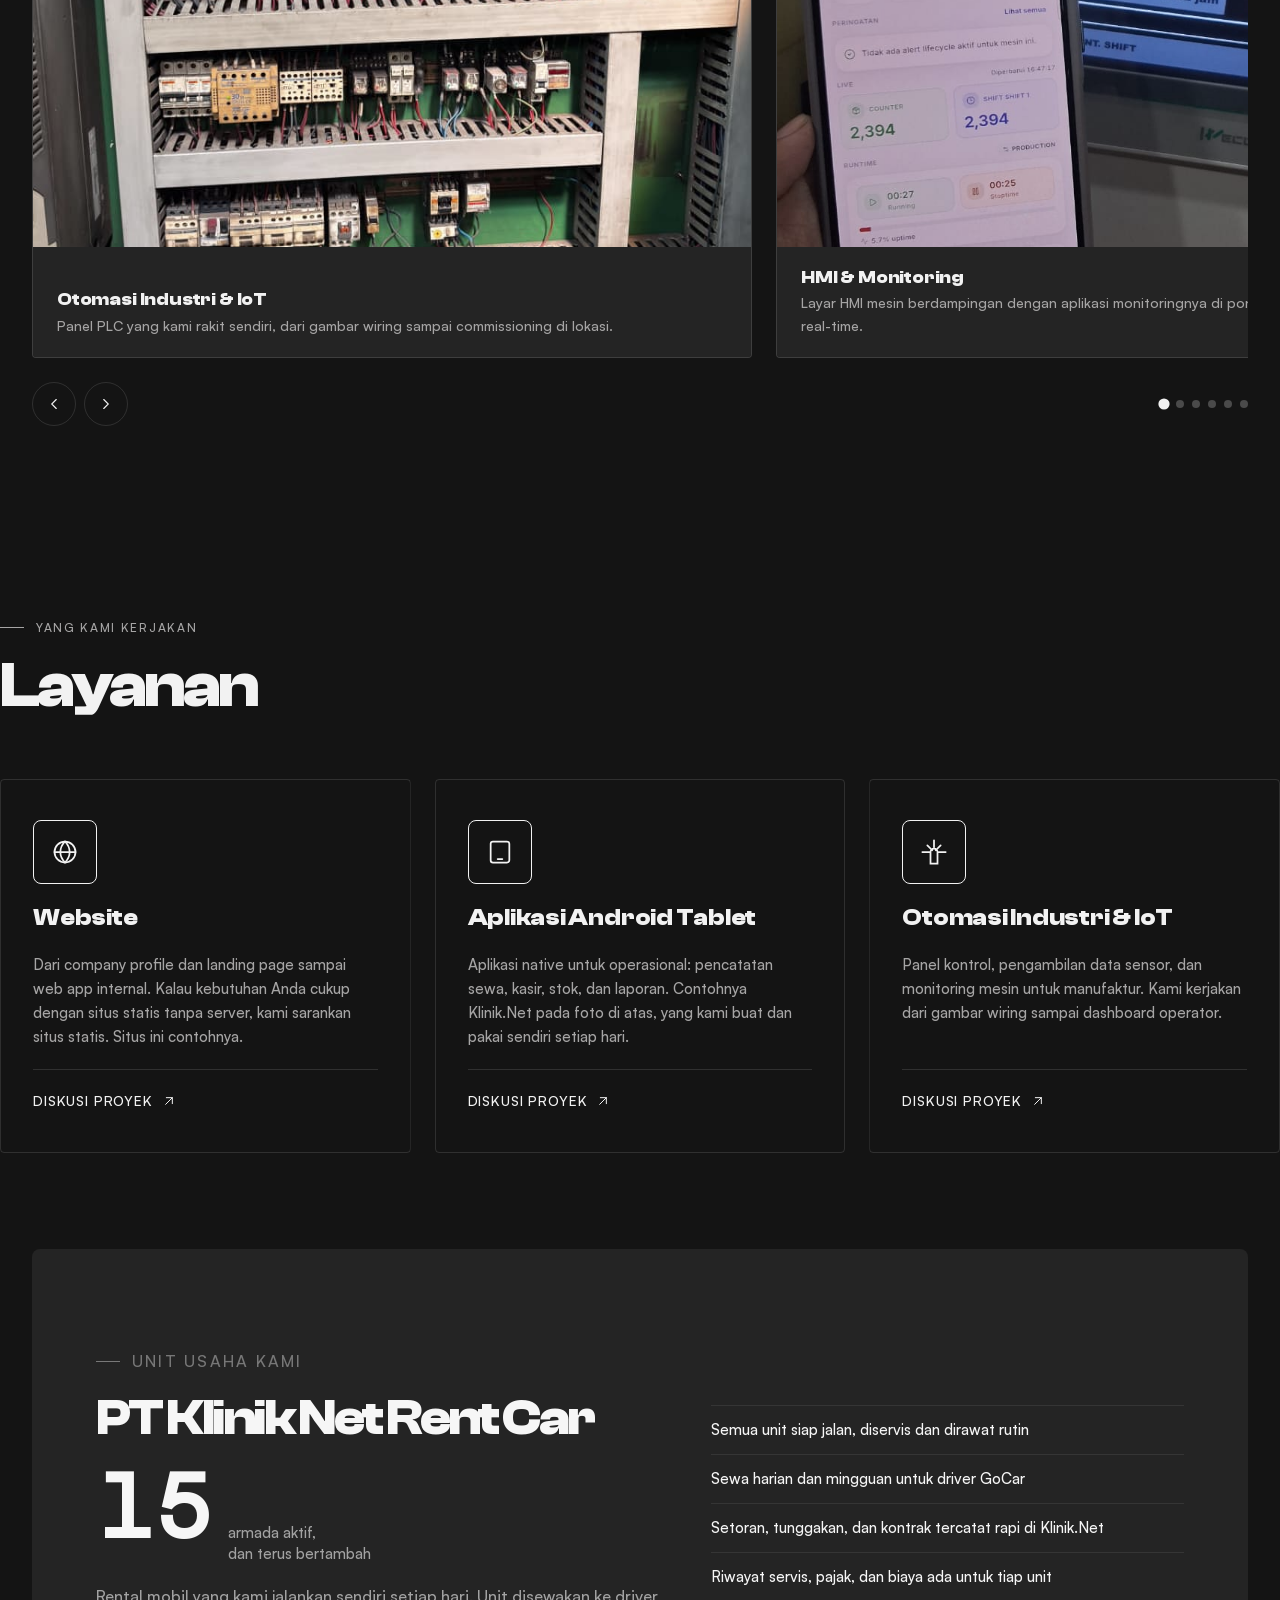
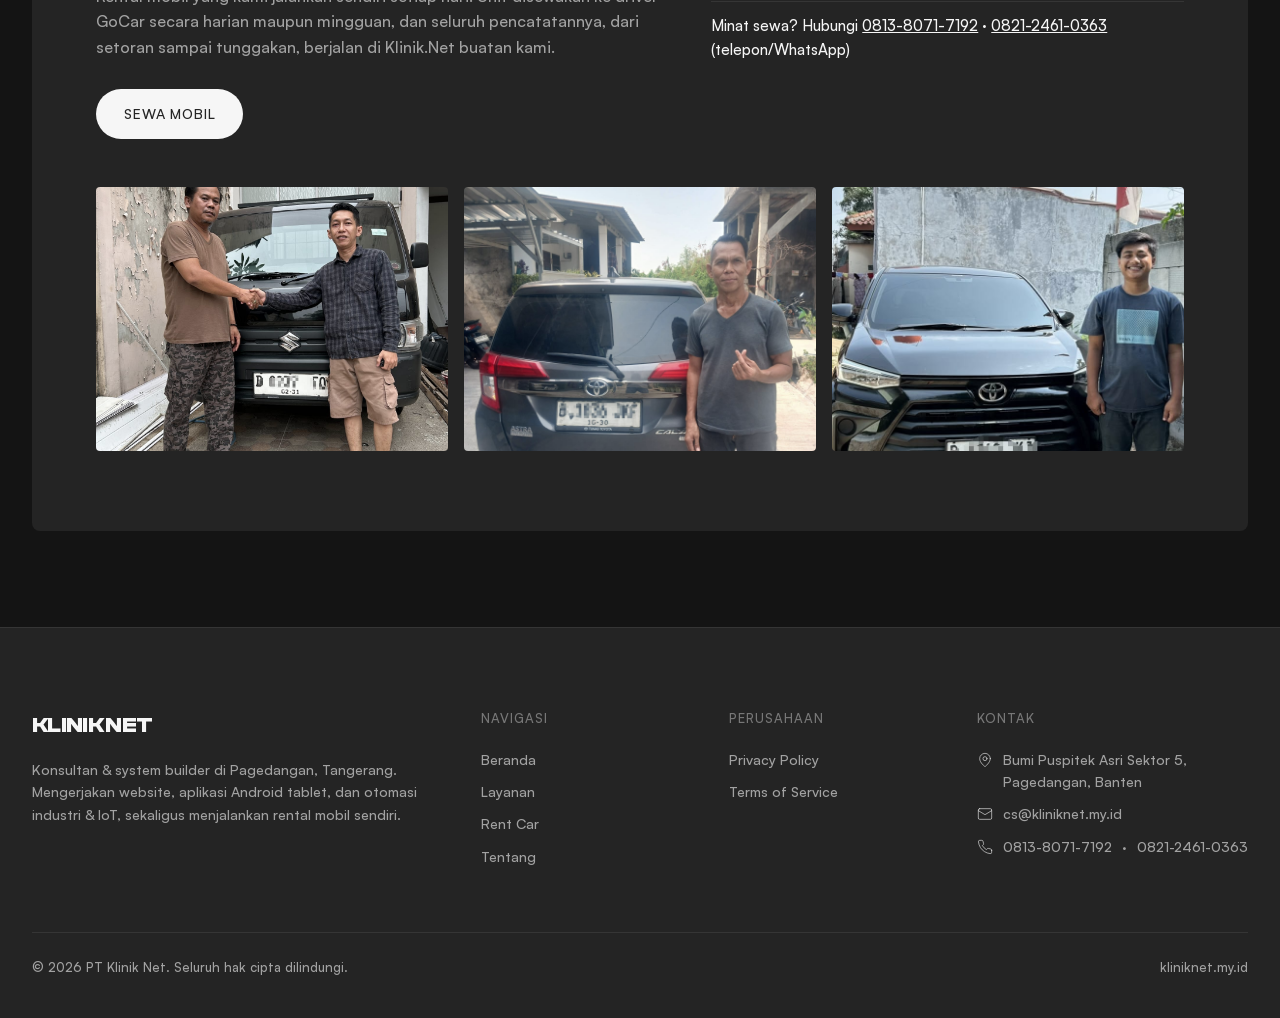
==== commit 654458e1: "Polish Rent Car: CTA 'Sewa mobil' (terbalik di panel gelap), hero & paragraf dirapikan" ====
--- a/index.html
+++ b/index.html
@@ -50,7 +50,7 @@
       <span class="e1" aria-hidden="true">KLINIK NET</span>
       <span class="front">KLINIK NET</span>
     </h1>
-    <p class="hero-sub">Kami menerima proyek website, aplikasi Android untuk tablet, dan otomasi industri &amp; IoT. Kami juga menjalankan rental mobil sendiri untuk driver GoCar, dengan pencatatan yang seluruhnya jalan di aplikasi buatan kami sendiri.</p>
+    <p class="hero-sub">Kami menerima proyek website, aplikasi Android untuk tablet, dan otomasi industri &amp; IoT. Kami juga menjalankan rental mobil untuk driver GoCar, dan seluruh pencatatan rental itu jalan di aplikasi buatan kami sendiri.</p>
     <div class="hero-cta">
       <a class="btn-solid" href="https://wa.me/6281380717192?text=Halo%20PT%20Klinik%20Net%2C%20saya%20mau%20diskusi%20proyek.">Diskusi proyek</a>
       <a class="btn-ghost" href="#layanan">Lihat layanan</a>
@@ -141,10 +141,11 @@
       <p class="eyebrow">Unit usaha kami</p>
       <h2>PT Klinik Net Rent Car</h2>
       <div class="rentcar-stat"><strong data-count="17">17</strong><span>armada aktif,<br>dan terus bertambah</span></div>
-      <p>Rental mobil yang kami jalankan sendiri setiap hari. Mobil disewakan ke driver GoCar, harian maupun mingguan. Semua catatan sewanya, dari setoran sampai tunggakan, dikelola dengan Klinik.Net, aplikasi buatan kami sendiri.</p>
+      <p>Rental mobil yang kami jalankan sendiri setiap hari. Unit disewakan ke driver GoCar secara harian maupun mingguan, dan seluruh pencatatannya, dari setoran sampai tunggakan, berjalan di Klinik.Net buatan kami.</p>
+      <a class="btn-solid" href="https://wa.me/6281380717192?text=Halo%20PT%20Klinik%20Net%2C%20saya%20mau%20sewa%20mobil.">Sewa mobil</a>
     </div>
     <ul class="rentcar-list">
-      <li>Armada siap jalan, diservis dan dirawat rutin</li>
+      <li>Semua unit siap jalan, diservis dan dirawat rutin</li>
       <li>Sewa harian dan mingguan untuk driver GoCar</li>
       <li>Setoran, tunggakan, dan kontrak tercatat rapi di Klinik.Net</li>
       <li>Riwayat servis, pajak, dan biaya ada untuk tiap unit</li>
--- a/assets/css/style.css
+++ b/assets/css/style.css
@@ -436,6 +436,7 @@
 .rentcar-stat span { font-size: 15px; color: var(--panel-muted); line-height: 1.4; }
 .rentcar .eyebrow { color: var(--panel-dim); }
 .rentcar p { color: var(--panel-muted); margin-top: 20px; font-size: 16px; }
+.rentcar .btn-solid { background: var(--panel-ink); color: var(--panel); margin-top: 28px; }
 .rentcar-list {
   list-style: none;
   display: grid;
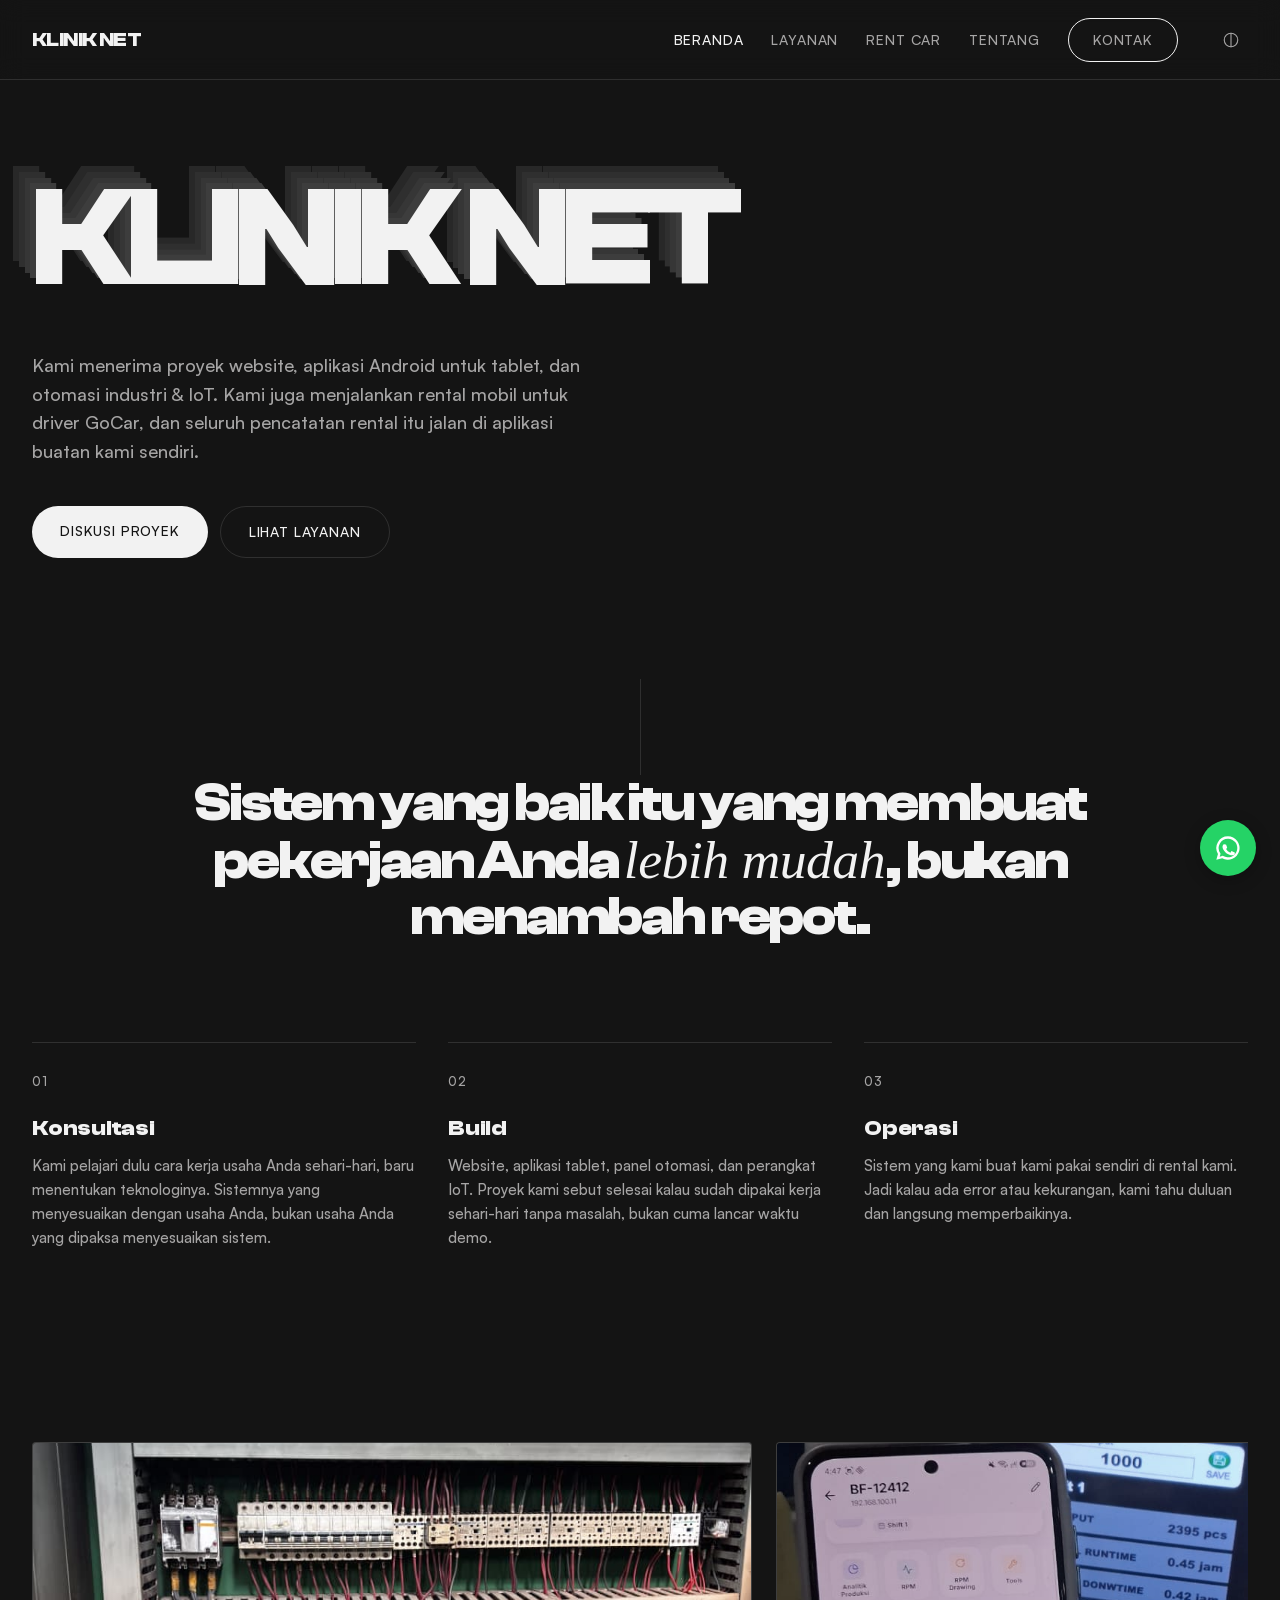
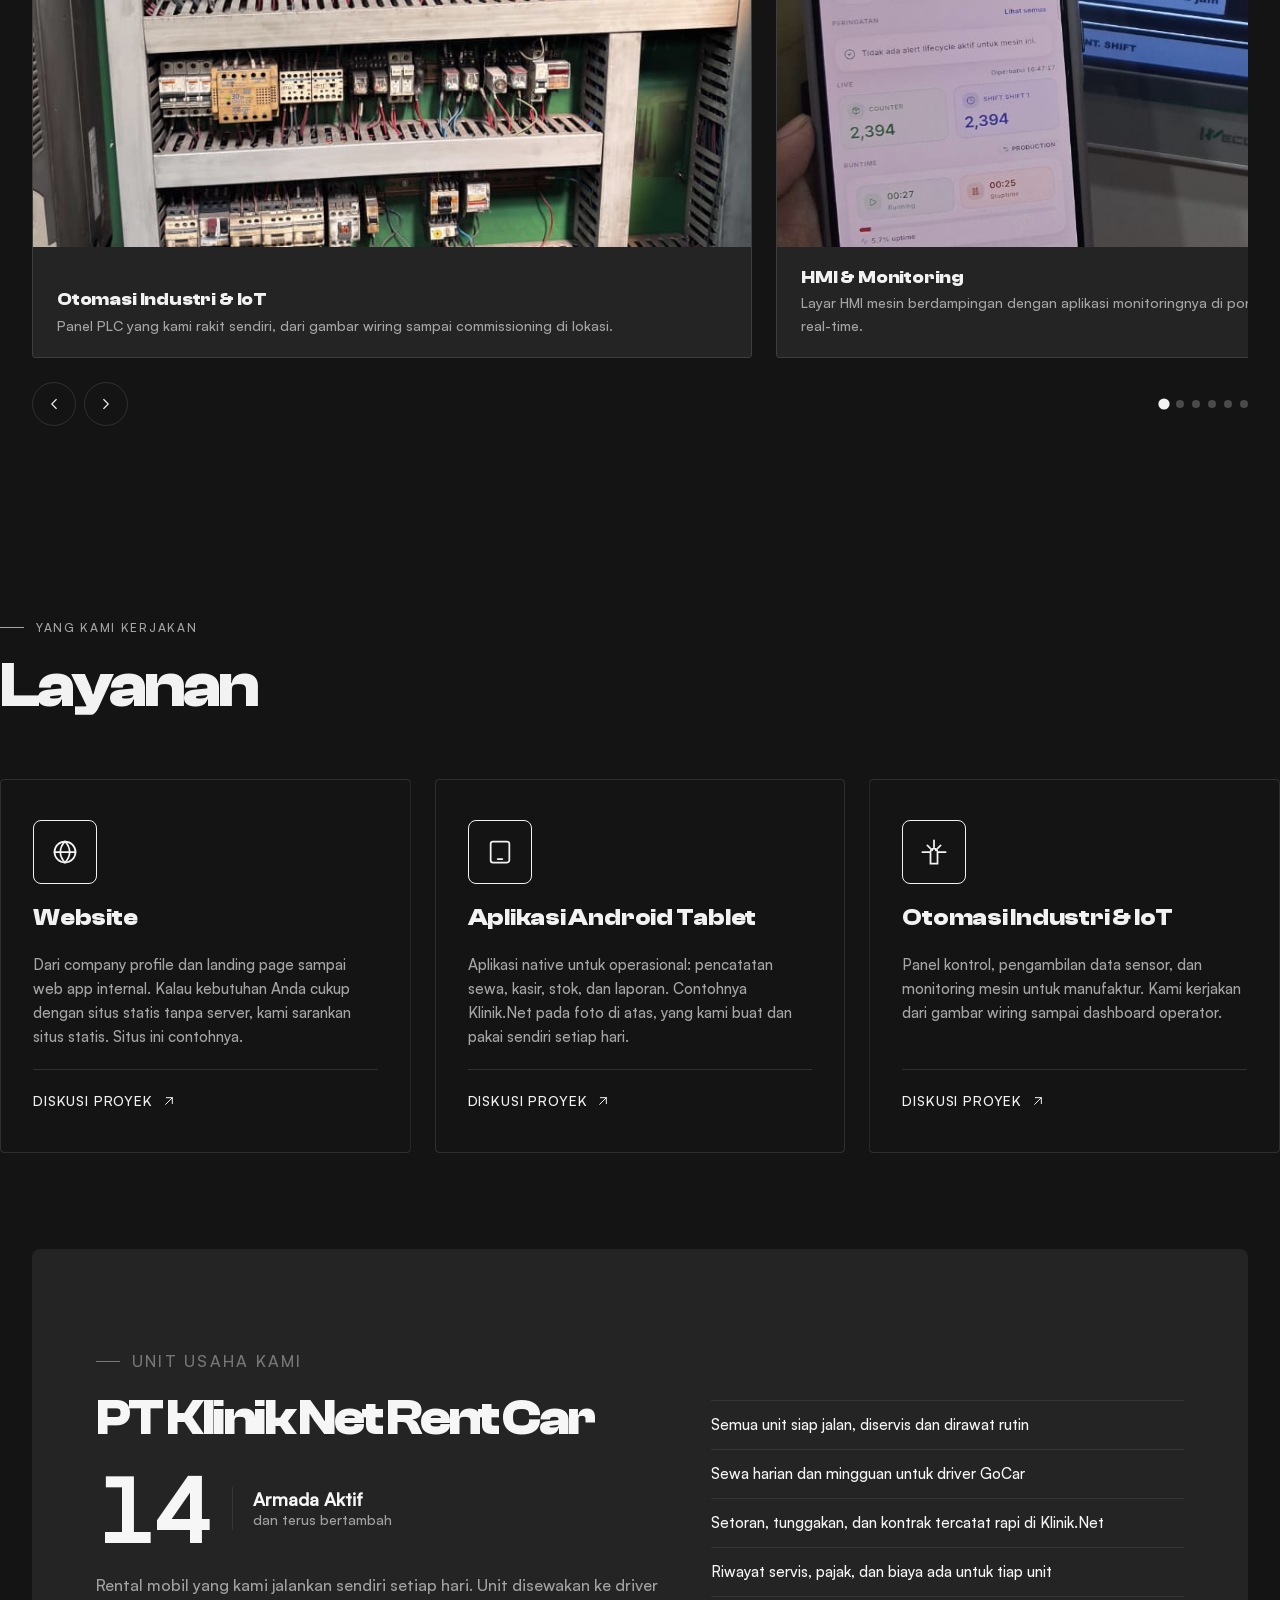
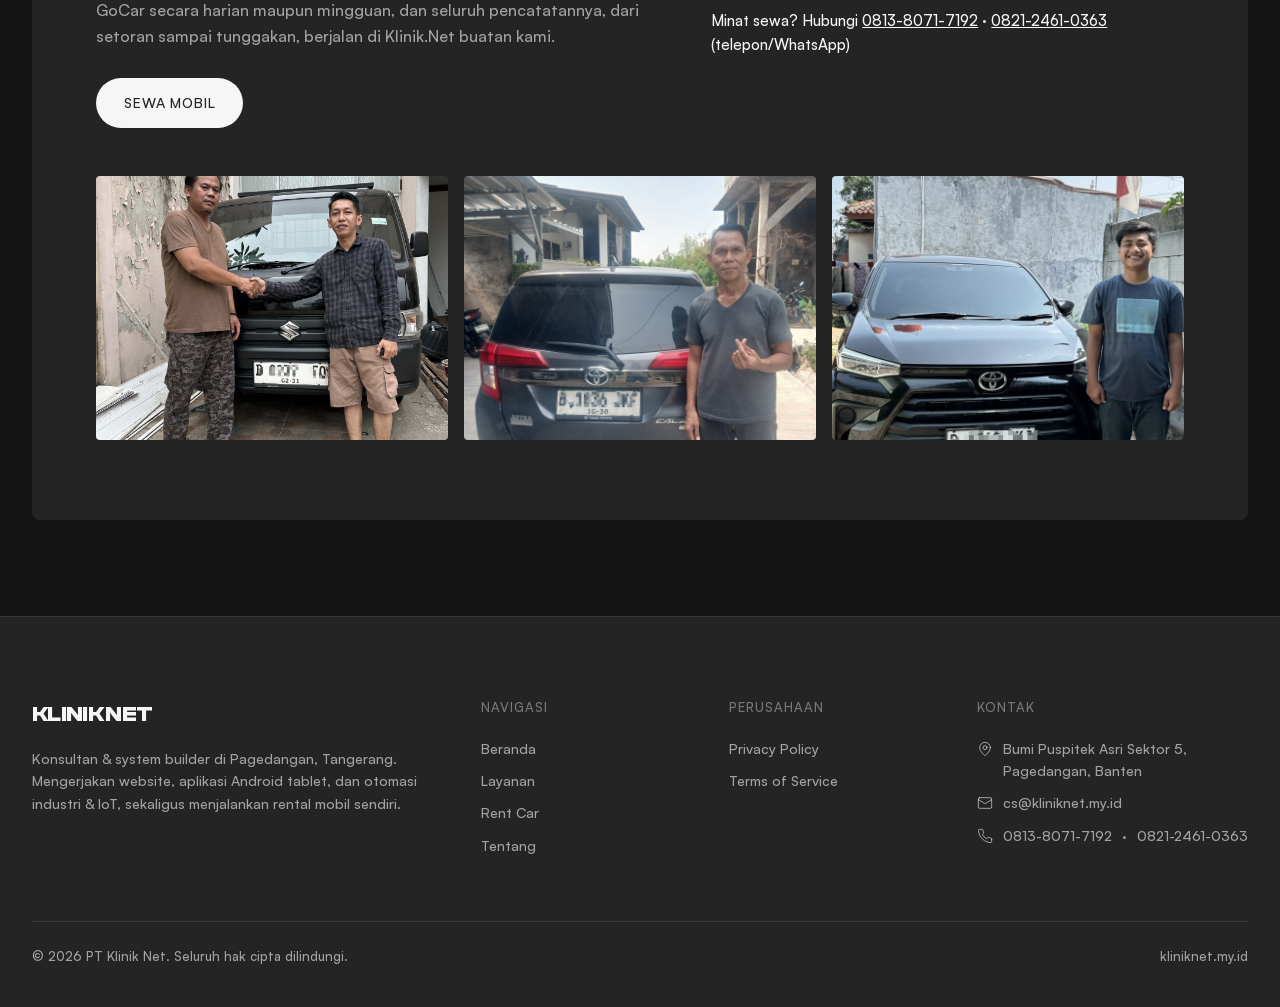
==== commit e44705a4: "Stat Rent Car dirapikan: label 'Armada Aktif' tebal + sub-label kecil, pemisah garis, sejajar tengah" ====
--- a/index.html
+++ b/index.html
@@ -140,7 +140,7 @@
     <div>
       <p class="eyebrow">Unit usaha kami</p>
       <h2>PT Klinik Net Rent Car</h2>
-      <div class="rentcar-stat"><strong data-count="17">17</strong><span>armada aktif,<br>dan terus bertambah</span></div>
+      <div class="rentcar-stat"><strong data-count="17">17</strong><span>Armada Aktif<small>dan terus bertambah</small></span></div>
       <p>Rental mobil yang kami jalankan sendiri setiap hari. Unit disewakan ke driver GoCar secara harian maupun mingguan, dan seluruh pencatatannya, dari setoran sampai tunggakan, berjalan di Klinik.Net buatan kami.</p>
       <a class="btn-solid" href="https://wa.me/6281380717192?text=Halo%20PT%20Klinik%20Net%2C%20saya%20mau%20sewa%20mobil.">Sewa mobil</a>
     </div>
--- a/assets/css/style.css
+++ b/assets/css/style.css
@@ -426,14 +426,22 @@
   align-items: center;
 }
 .rentcar h2 { font-size: clamp(32px, 4vw, 56px); color: var(--panel-ink); }
-.rentcar-stat { display: flex; align-items: baseline; gap: 16px; margin-top: 24px; }
+.rentcar-stat { display: flex; align-items: center; gap: 20px; margin-top: 24px; }
 .rentcar-stat strong {
   font-size: clamp(56px, 7vw, 88px);
-  line-height: 0.9;
+  line-height: 1;
   font-variant-numeric: tabular-nums;
   color: var(--panel-ink);
 }
-.rentcar-stat span { font-size: 15px; color: var(--panel-muted); line-height: 1.4; }
+.rentcar-stat span {
+  font-size: 18px;
+  font-weight: 600;
+  color: var(--panel-ink);
+  line-height: 1.35;
+  border-left: 1px solid var(--panel-line);
+  padding-left: 20px;
+}
+.rentcar-stat span small { display: block; font-size: 14px; font-weight: 400; color: var(--panel-muted); }
 .rentcar .eyebrow { color: var(--panel-dim); }
 .rentcar p { color: var(--panel-muted); margin-top: 20px; font-size: 16px; }
 .rentcar .btn-solid { background: var(--panel-ink); color: var(--panel); margin-top: 28px; }
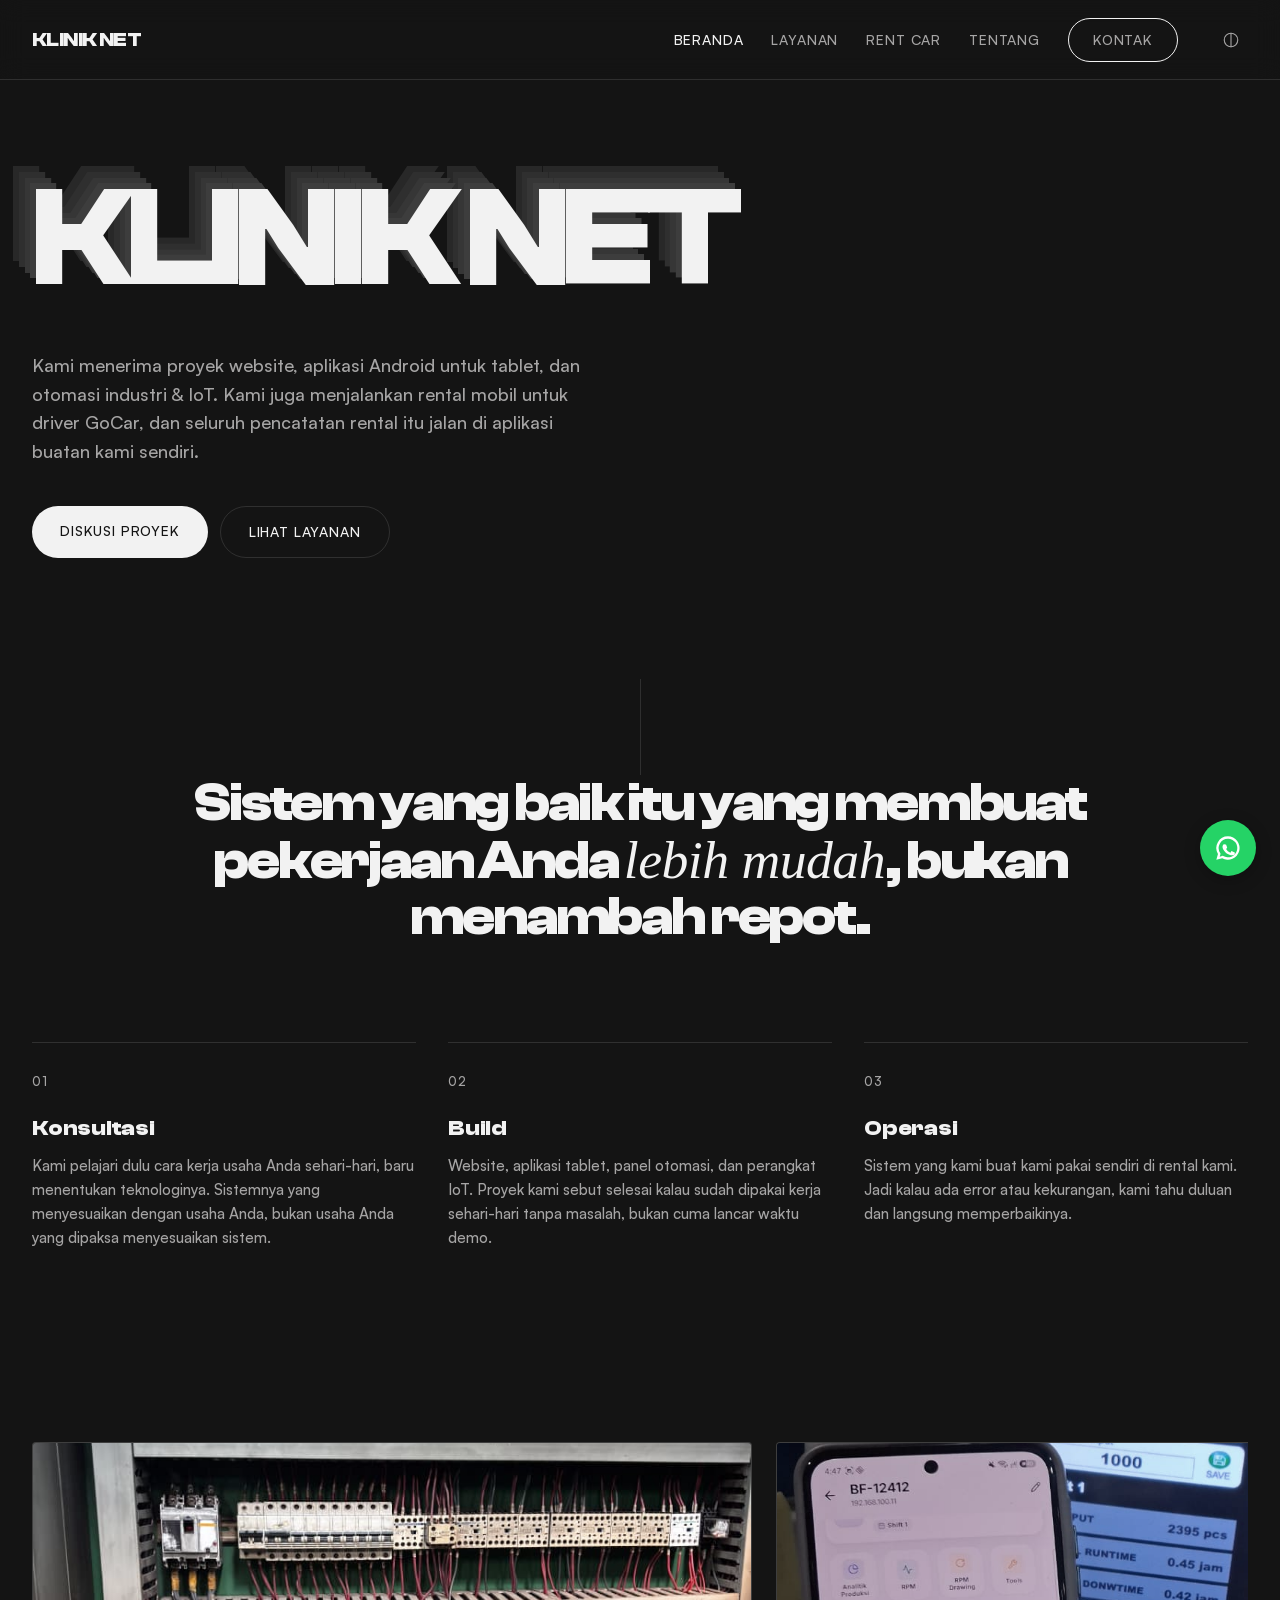
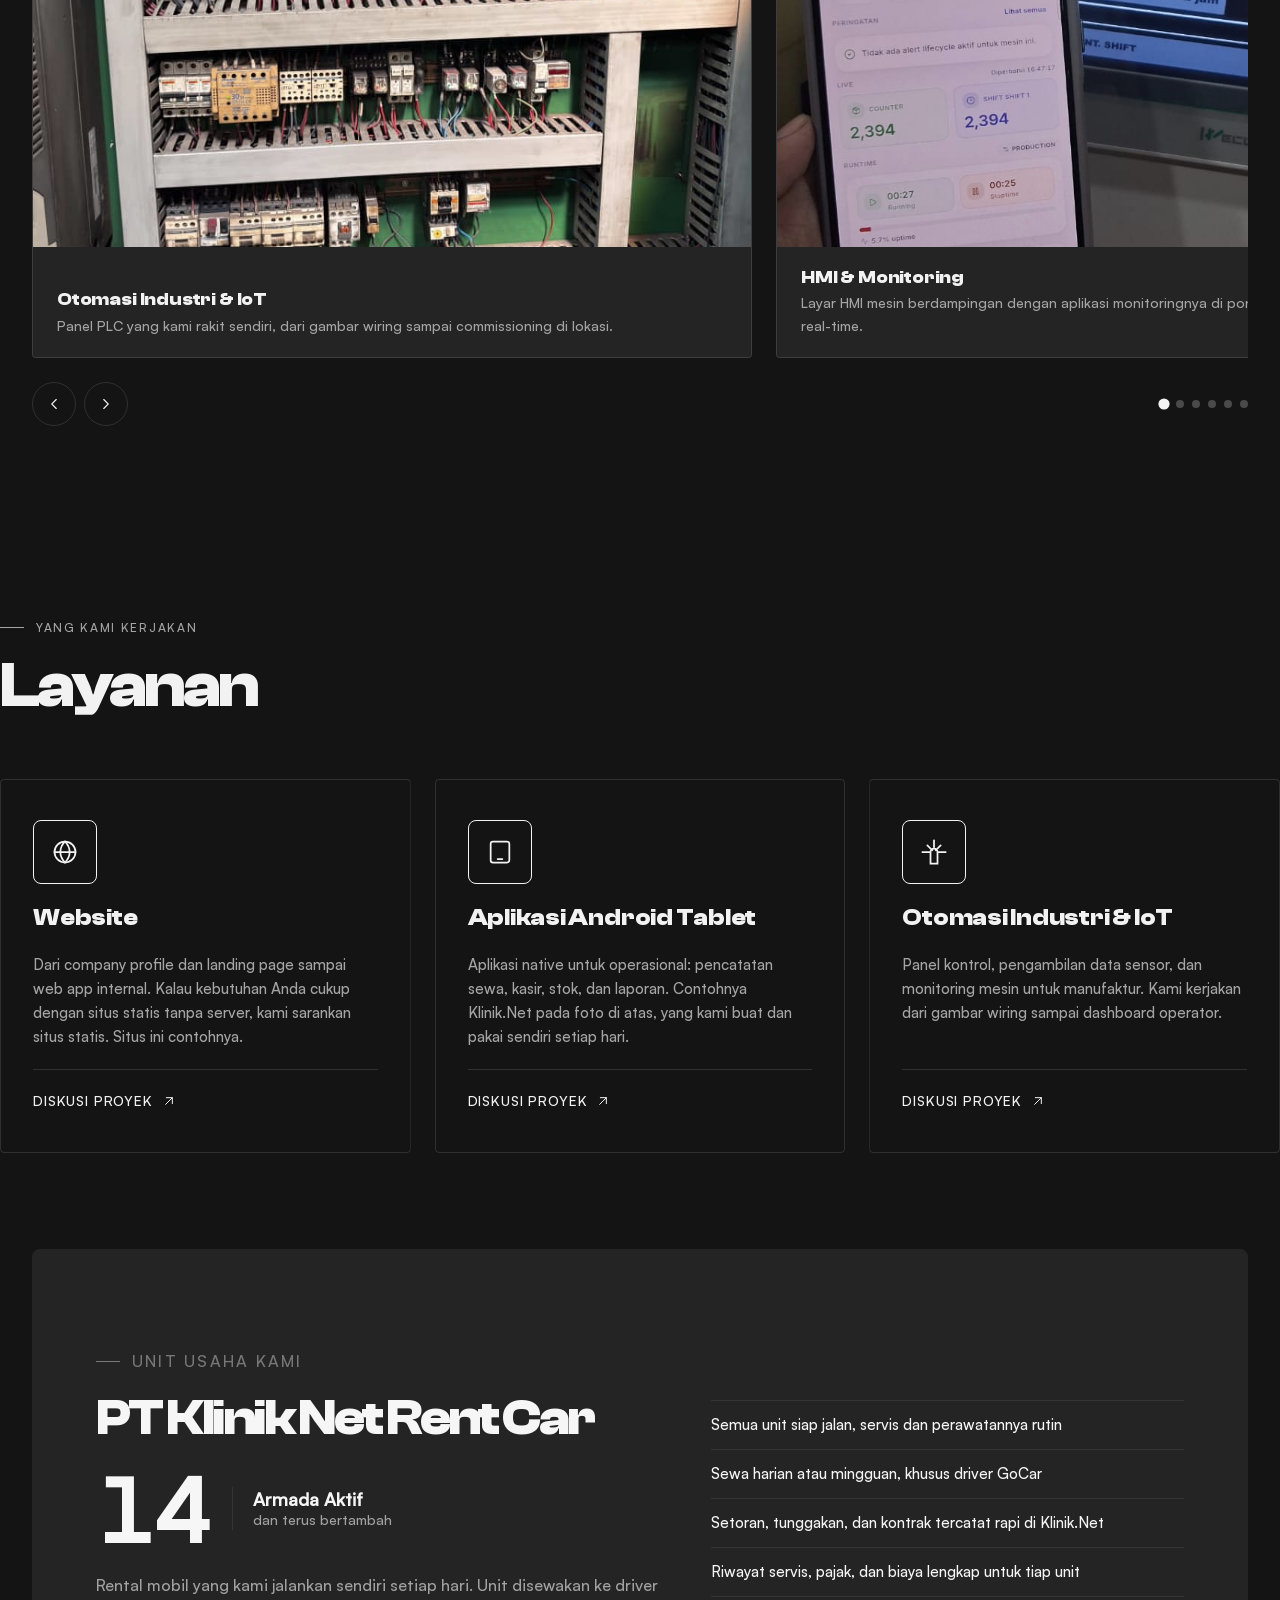
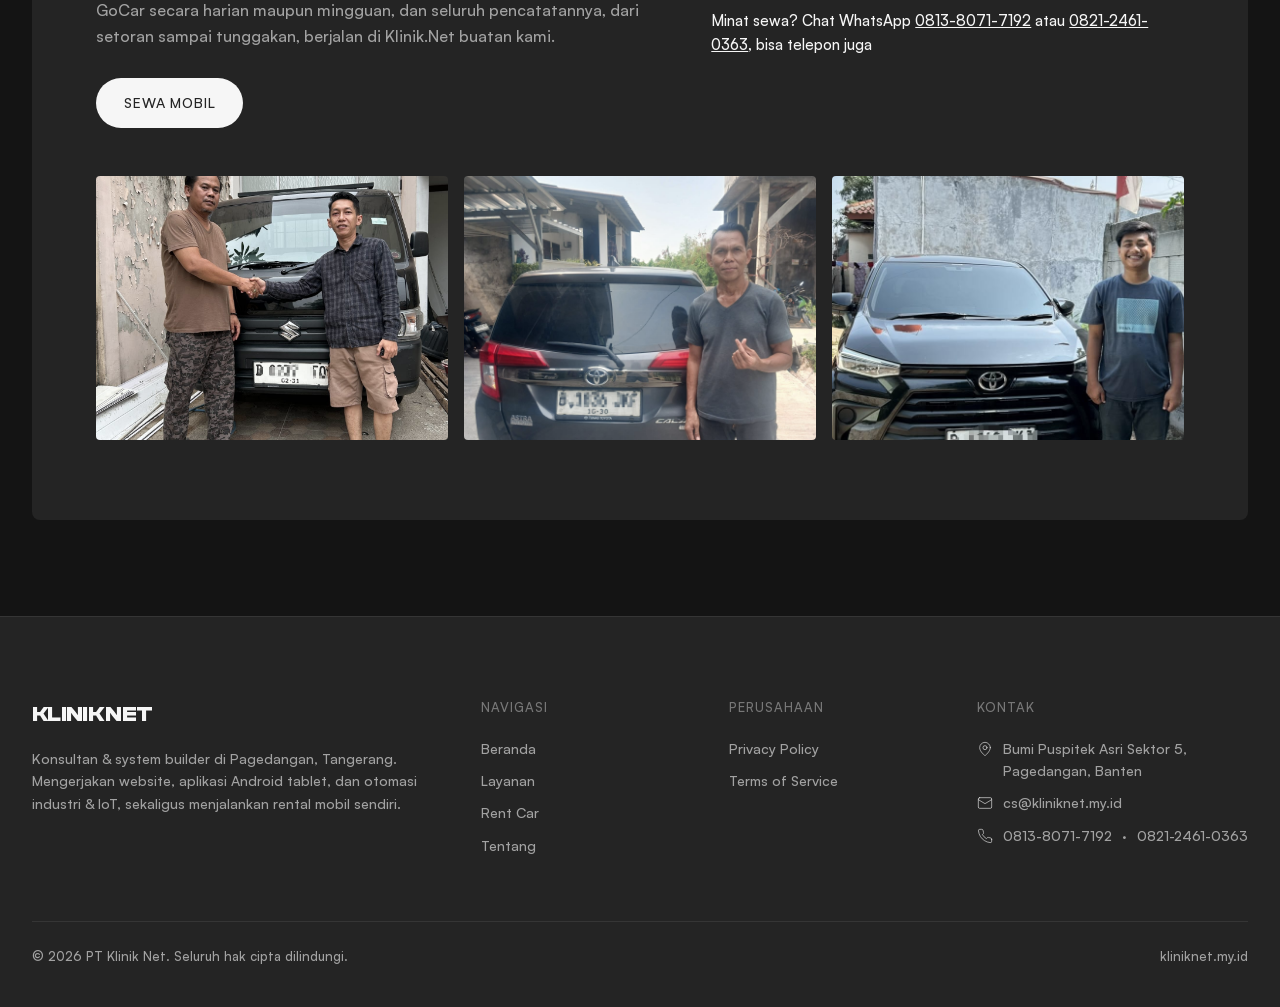
==== commit f71fd2aa: "Polish list Rent Car: kalimat lebih mengalir, baris kontak lebih ramah" ====
--- a/index.html
+++ b/index.html
@@ -145,11 +145,11 @@
       <a class="btn-solid" href="https://wa.me/6281380717192?text=Halo%20PT%20Klinik%20Net%2C%20saya%20mau%20sewa%20mobil.">Sewa mobil</a>
     </div>
     <ul class="rentcar-list">
-      <li>Semua unit siap jalan, diservis dan dirawat rutin</li>
-      <li>Sewa harian dan mingguan untuk driver GoCar</li>
+      <li>Semua unit siap jalan, servis dan perawatannya rutin</li>
+      <li>Sewa harian atau mingguan, khusus driver GoCar</li>
       <li>Setoran, tunggakan, dan kontrak tercatat rapi di Klinik.Net</li>
-      <li>Riwayat servis, pajak, dan biaya ada untuk tiap unit</li>
-      <li>Minat sewa? Hubungi <a href="https://wa.me/6281380717192">0813-8071-7192</a> · <a href="https://wa.me/6282124610363">0821-2461-0363</a> (telepon/WhatsApp)</li>
+      <li>Riwayat servis, pajak, dan biaya lengkap untuk tiap unit</li>
+      <li>Minat sewa? Chat WhatsApp <a href="https://wa.me/6281380717192">0813-8071-7192</a> atau <a href="https://wa.me/6282124610363">0821-2461-0363</a>, bisa telepon juga</li>
     </ul>
     <div class="rentcar-photos">
       <img src="image-rent-car/img2.jpeg" alt="Armada Rent Car" loading="lazy">
